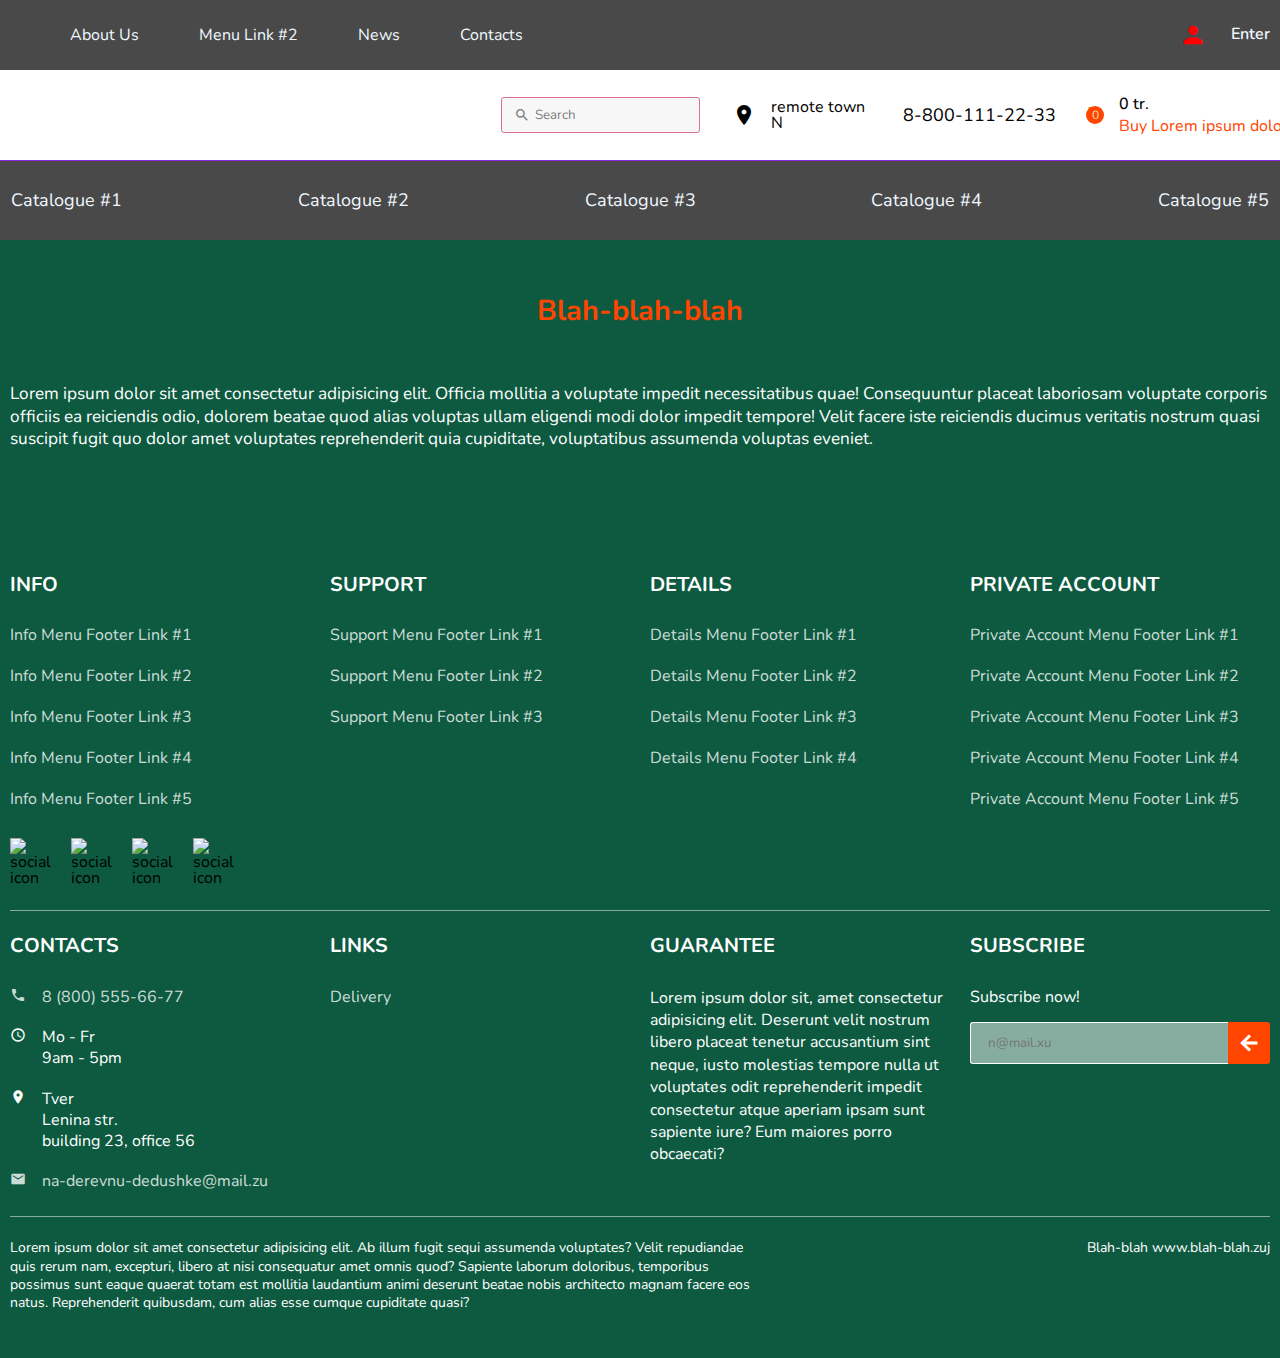
==== catalog.html @ 072e2ef4 "blank for new page is done" ====
<!DOCTYPE html>
<html lang="en">
  <head>
    <meta charset="UTF-8" />
    <meta http-equiv="X-UA-Compatible" content="IE=edge" />
    <meta name="viewport" content="width=device-width, initial-scale=1.0" />
    <link rel="shortcut icon" href="./img/favicon.ico" type="image/x-icon" />
    <link
      href="https://fonts.googleapis.com/icon?family=Material+Icons"
      rel="stylesheet"
      crossorigin="anonymous"
    />
    <link rel="stylesheet" href="https://unpkg.com/swiper@8/swiper-bundle.min.css" />
    <link rel="stylesheet" href="./css/index.css" />
    <link rel="stylesheet" href="./css/catalog.css" />
    <title>Test Site</title>
  </head>
  <body>
    <div class="wrapper">
      <header class="header">
        <div class="header__top top-header">
          <div class="top-header__container container">
            <nav class="top-header__menu menu-top-header">
              <ul data-dynamic="menu__body,1,992" class="menu-top-header__list">
                <li class="menu-top-header__item">
                  <a href="" class="menu-top-header__link menu-top-header__link_catalog"
                    >Catalogue
                    <span class="material-icons-outlined icon_menu-link"> expand_more </span>
                  </a>
                </li>
                <li class="menu-top-header__item">
                  <a href="#!" class="menu-top-header__link">About Us</a>
                </li>
                <li class="menu-top-header__item">
                  <a href="#!" class="menu-top-header__link">Menu Link #2</a>
                </li>
                <li class="menu-top-header__item">
                  <a href="#!" class="menu-top-header__link">News</a>
                </li>
                <li class="menu-top-header__item">
                  <a href="#!" class="menu-top-header__link">Contacts</a>
                </li>
              </ul>
            </nav>
            <a href="" class="top-header__user">
              <span class="material-icons-outlined icon_user"> person </span>
              Enter
            </a>
            <nav hidden class="menu">
              <div class="menu__icon icon-menu">
                <span></span>
              </div>
              <div class="menu__body"></div>
            </nav>
          </div>
        </div>
        <div class="header__body body-header">
          <div class="body-header__container container">
            <a href="" class="body-header__logo">
              <span class="material-icons-outlined icon_logo"> anchor </span>
            </a>
            <div data-dynamic="catalog-header__container,1,480" class="body-header__search">
              <form action="#" class="search-header">
                <label for="search-header__submit">
                  <button type="submit" class="search-header__button">
                    <span class="material-icons-outlined icon_search"> search </span>
                  </button>
                </label>
                <label for="search-header__input">
                  <input
                    type="text"
                    title="title"
                    autocomplete="off"
                    data-error="Error"
                    placeholder="Search"
                    name="form[]"
                    class="search-header__input"
                  />
                </label>
              </form>
            </div>
            <div class="body-header__actions actions-header">
              <a href="#!" class="actions-header__location">
                <span class="material-icons icon_location"> place </span>
                remote town N
              </a>
            </div>

            <div
              data-dynamic="top-header__container,1,992"
              class="actions-header__phones phones-header"
            >
              <div class="phones-header__items">
                <div class="phones-header__item">
                  <a href="#!" class="phones-header__phone">
                    <span class="material-icons-outlined icon_phone"> phone </span>
                    8-800-111-22-33
                  </a>
                </div>
              </div>
            </div>
            <a
              href=""
              data-dynamic="top-header__container,3,992"
              class="actions-header__cart cart-header"
            >
              <div class="cart-header__icon">
                <span class="material-icons-outlined icon_cart">shopping_cart</span>
                <span class="cart-header__num"> 0 </span>
              </div>
              <div class="cart-header__body">
                <div class="cart-header__sum">0 tr.</div>
                <div class="cart-header__link">Buy Lorem ipsum dolor</div>
              </div>
            </a>
          </div>
        </div>
        <div class="header__catalog catalog-header">
          <div class="catalog-header__container">
            <nav class="catalog-header__menu menu-catalog">
              <button type="button" class="menu-catalog__back">
                <span class="material-icons-outlined icon_back"> arrow_back </span>
                Back
              </button>
              <ul class="menu-catalog__list">
                <li class="menu-catalog__item">
                  <button type="button" data-parent="1" class="menu-catalog__link">
                    Catalogue #1
                  </button>
                </li>
                <li class="menu-catalog__item">
                  <button type="button" data-parent="2" class="menu-catalog__link">
                    Catalogue #2
                  </button>
                </li>
                <li class="menu-catalog__item">
                  <a href="#!" class="menu-catalog__link">Catalogue #3</a>
                </li>
                <li class="menu-catalog__item">
                  <a href="#!" class="menu-catalog__link">Catalogue #4</a>
                </li>
                <li class="menu-catalog__item">
                  <a href="#!" class="menu-catalog__link">Catalogue #5</a>
                </li>
              </ul>
              <div class="menu-catalog__sub-menu sub-menu-catalog">
                <button type="button" class="sub-menu-catalog__back">Back</button>
                <div class="sub-menu-catalog__container">
                  <div hidden data-submenu="1" class="sub-menu-catalog__block">
                    <div class="sub-menu-catalog__category">
                      <a href="#!" class="sub-menu-catalog__link-category">main category #1</a>
                    </div>
                    <div class="sub-menu-catalog__category">
                      <a href="#!" class="sub-menu-catalog__link-category">auxilary category #2</a>
                    </div>
                    <div class="sub-menu-catalog__category">
                      <a href="#!" class="sub-menu-catalog__link-category">auxilary category #3</a>
                    </div>
                    <div class="sub-menu-catalog__category">
                      <a href="#!" class="sub-menu-catalog__link-category">auxilary category #4</a>
                    </div>

                    <ul class="sub-menu-catalog__list">
                      <li class="sub-menu-catalog__item">
                        <a href="#!" class="sub-menu-catalog__link">category link #1</a>
                      </li>
                      <li class="sub-menu-catalog__item">
                        <a href="#!" class="sub-menu-catalog__link">category link #2</a>
                      </li>
                      <li class="sub-menu-catalog__item">
                        <a href="#!" class="sub-menu-catalog__link">category link #3</a>
                      </li>
                      <li class="sub-menu-catalog__item">
                        <a href="#!" class="sub-menu-catalog__link">category link #4</a>
                      </li>
                      <li class="sub-menu-catalog__item">
                        <a href="#!" class="sub-menu-catalog__link">category link #5</a>
                      </li>
                      <li class="sub-menu-catalog__item">
                        <a href="#!" class="sub-menu-catalog__link">category link #6</a>
                      </li>
                      <li class="sub-menu-catalog__item">
                        <a href="#!" class="sub-menu-catalog__link">category link #7</a>
                      </li>
                      <li class="sub-menu-catalog__item">
                        <a href="#!" class="sub-menu-catalog__link">category link #8</a>
                      </li>
                    </ul>
                    <ul class="sub-menu-catalog__list">
                      <li class="sub-menu-catalog__item">
                        <a href="#!" class="sub-menu-catalog__link">category link #1</a>
                      </li>
                      <li class="sub-menu-catalog__item">
                        <a href="#!" class="sub-menu-catalog__link">category link #2</a>
                      </li>
                      <li class="sub-menu-catalog__item">
                        <a href="#!" class="sub-menu-catalog__link">category link #3</a>
                      </li>
                      <li class="sub-menu-catalog__item">
                        <a href="#!" class="sub-menu-catalog__link">category link #4</a>
                      </li>
                      <li class="sub-menu-catalog__item">
                        <a href="#!" class="sub-menu-catalog__link">category link #5</a>
                      </li>
                    </ul>
                    <ul class="sub-menu-catalog__list">
                      <li class="sub-menu-catalog__item">
                        <a href="#!" class="sub-menu-catalog__link">category link #1</a>
                      </li>
                      <li class="sub-menu-catalog__item">
                        <a href="#!" class="sub-menu-catalog__link">category link #2</a>
                      </li>
                      <li class="sub-menu-catalog__item">
                        <a href="#!" class="sub-menu-catalog__link">category link #3</a>
                      </li>
                    </ul>
                    <ul class="sub-menu-catalog__list">
                      <li class="sub-menu-catalog__item">
                        <a href="#!" class="sub-menu-catalog__link">category link #1</a>
                      </li>
                      <li class="sub-menu-catalog__item">
                        <a href="#!" class="sub-menu-catalog__link">category link #2</a>
                      </li>
                      <li class="sub-menu-catalog__item">
                        <a href="#!" class="sub-menu-catalog__link">category link #3</a>
                      </li>
                      <li class="sub-menu-catalog__item">
                        <a href="#!" class="sub-menu-catalog__link">category link #4</a>
                      </li>
                      <li class="sub-menu-catalog__item">
                        <a href="#!" class="sub-menu-catalog__link">category link #5</a>
                      </li>
                      <li class="sub-menu-catalog__item">
                        <a href="#!" class="sub-menu-catalog__link">category link #6</a>
                      </li>
                      <li class="sub-menu-catalog__item">
                        <a href="#!" class="sub-menu-catalog__link">category link #7</a>
                      </li>
                    </ul>
                    <div class="sub-menu-catalog__footer">
                      <a href="#!" class="sub-menu-catalog__all">show all</a>
                    </div>
                    <div class="sub-menu-catalog__footer">
                      <a href="#!" class="sub-menu-catalog__all">show all</a>
                    </div>
                    <div class="sub-menu-catalog__footer">
                      <a href="#!" class="sub-menu-catalog__all">show all</a>
                    </div>
                    <div class="sub-menu-catalog__footer">
                      <a href="#!" class="sub-menu-catalog__all">show all</a>
                    </div>
                  </div>
                  <div hidden data-submenu="2" class="sub-menu-catalog__block">
                    <div class="sub-menu-catalog__category">
                      <a href="#!" class="sub-menu-catalog__link-category"> main category #2</a>
                    </div>
                    <div class="sub-menu-catalog__category">
                      <a href="#!" class="sub-menu-catalog__link-category"> auxilary category #2</a>
                    </div>
                    <ul class="sub-menu-catalog__list">
                      <li class="sub-menu-catalog__item">
                        <a href="#!" class="sub-menu-catalog__link">category link #1</a>
                      </li>
                      <li class="sub-menu-catalog__item">
                        <a href="#!" class="sub-menu-catalog__link">category link #2</a>
                      </li>
                      <li class="sub-menu-catalog__item">
                        <a href="#!" class="sub-menu-catalog__link">category link #3</a>
                      </li>
                      <li class="sub-menu-catalog__item">
                        <a href="#!" class="sub-menu-catalog__link">category link #4</a>
                      </li>
                      <li class="sub-menu-catalog__item">
                        <a href="#!" class="sub-menu-catalog__link">category link #5</a>
                      </li>
                    </ul>
                    <ul class="sub-menu-catalog__list">
                      <li class="sub-menu-catalog__item">
                        <a href="#!" class="sub-menu-catalog__link">category link #1</a>
                      </li>
                      <li class="sub-menu-catalog__item">
                        <a href="#!" class="sub-menu-catalog__link">category link #2</a>
                      </li>
                      <li class="sub-menu-catalog__item">
                        <a href="#!" class="sub-menu-catalog__link">category link #3</a>
                      </li>
                    </ul>
                    <div class="sub-menu-catalog__footer">
                      <a href="#!" class="sub-menu-catalog__all">show all</a>
                    </div>
                    <div class="sub-menu-catalog__footer">
                      <a href="#!" class="sub-menu-catalog__all">show all</a>
                    </div>
                  </div>
                </div>
              </div>
            </nav>
          </div>
        </div>
      </header>
      <main class="page page_catalogue"></main>
      <footer class="footer">
        <section class="footer__text text-footer">
          <div class="text-footer__container container">
            <h1 class="text-footer__title">Blah-blah-blah</h1>
            <p class="text-footer__text">
              Lorem ipsum dolor sit amet consectetur adipisicing elit. Officia mollitia a voluptate
              impedit necessitatibus quae! Consequuntur placeat laboriosam voluptate corporis
              officiis ea reiciendis odio, dolorem beatae quod alias voluptas ullam eligendi modi
              dolor impedit tempore! Velit facere iste reiciendis ducimus veritatis nostrum quasi
              suscipit fugit quo dolor amet voluptates reprehenderit quia cupiditate, voluptatibus
              assumenda voluptas eveniet.
            </p>
          </div>
        </section>
        <div class="footer__container container">
          <div class="footer__body body-footer">
            <div class="body-footer__row">
              <div class="body-footer__item item-footer">
                <div data-spoilers="768" class="item-footer__spoiler spoiler-item-footer">
                  <div class="spoiler-item-footer__item">
                    <button type="button" data-spoiler class="spoiler-item-footer__title">
                      INFO
                    </button>
                    <div class="spoiler-item-footer__body">
                      <nav class="menu-footer">
                        <ul class="menu-footer__list">
                          <li class="menu-footer__item">
                            <a href="" class="menu-footer__link">Info Menu Footer Link #1</a>
                          </li>
                          <li class="menu-footer__item">
                            <a href="" class="menu-footer__link">Info Menu Footer Link #2</a>
                          </li>
                          <li class="menu-footer__item">
                            <a href="" class="menu-footer__link">Info Menu Footer Link #3</a>
                          </li>
                          <li class="menu-footer__item">
                            <a href="" class="menu-footer__link">Info Menu Footer Link #4</a>
                          </li>
                          <li class="menu-footer__item">
                            <a href="" class="menu-footer__link">Info Menu Footer Link #5</a>
                          </li>
                        </ul>
                      </nav>
                      <ul class="social-footer">
                        <li class="social-footer__item">
                          <a href="" class="social-footer__link">
                            <img
                              src="https://pngicon.ru/file/uploads/facebook.png"
                              alt="social icon"
                            />
                          </a>
                        </li>
                        <li class="social-footer__item">
                          <a href="" class="social-footer__link">
                            <img
                              src="https://play-lh.googleusercontent.com/lB6Ro6pjPw17G8HnTvv_qerC2yMGlvjVpryNXoeKfxyglyB8Ljk1HUxmegKU85acTmQ=w256"
                              alt="social icon"
                            />
                          </a>
                        </li>
                        <li class="social-footer__item">
                          <a href="" class="social-footer__link">
                            <img
                              src="https://play-lh.googleusercontent.com/Zmol9WVk6mjWE38P6wc3Aaz9mQn-VFhviKllLP4kiplfW4xIEjgYmKUalZcFsOOnDQ=s128-rw"
                              alt="social icon"
                            />
                          </a>
                        </li>
                        <li class="social-footer__item">
                          <a href="" class="social-footer__link">
                            <img
                              src="https://whatsapped.ru/assets/images/faq/obschie/logotip-whatsapp.png"
                              alt="social icon"
                            />
                          </a>
                        </li>
                      </ul>
                    </div>
                  </div>
                </div>
              </div>
              <div class="body-footer__item item-footer">
                <div data-spoilers="768" class="item-footer__spoiler spoiler-item-footer">
                  <div class="spoiler-item-footer__item">
                    <button type="button" data-spoiler class="spoiler-item-footer__title">
                      SUPPORT
                    </button>
                    <div class="spoiler-item-footer__body">
                      <nav class="menu-footer">
                        <ul class="menu-footer__list">
                          <li class="menu-footer__item">
                            <a href="" class="menu-footer__link">Support Menu Footer Link #1</a>
                          </li>
                          <li class="menu-footer__item">
                            <a href="" class="menu-footer__link">Support Menu Footer Link #2</a>
                          </li>
                          <li class="menu-footer__item">
                            <a href="" class="menu-footer__link">Support Menu Footer Link #3</a>
                          </li>
                        </ul>
                      </nav>
                    </div>
                  </div>
                </div>
              </div>
              <div class="body-footer__item item-footer">
                <div data-spoilers="768" class="item-footer__spoiler spoiler-item-footer">
                  <div class="spoiler-item-footer__item">
                    <button type="button" data-spoiler class="spoiler-item-footer__title">
                      DETAILS
                    </button>
                    <div class="spoiler-item-footer__body">
                      <nav class="menu-footer">
                        <ul class="menu-footer__list">
                          <li class="menu-footer__item">
                            <a href="" class="menu-footer__link">Details Menu Footer Link #1</a>
                          </li>
                          <li class="menu-footer__item">
                            <a href="" class="menu-footer__link">Details Menu Footer Link #2</a>
                          </li>
                          <li class="menu-footer__item">
                            <a href="" class="menu-footer__link">Details Menu Footer Link #3</a>
                          </li>
                          <li class="menu-footer__item">
                            <a href="" class="menu-footer__link">Details Menu Footer Link #4</a>
                          </li>
                        </ul>
                      </nav>
                    </div>
                  </div>
                </div>
              </div>
              <div class="body-footer__item item-footer">
                <div data-spoilers="768" class="item-footer__spoiler spoiler-item-footer">
                  <div class="spoiler-item-footer__item">
                    <button type="button" data-spoiler class="spoiler-item-footer__title">
                      PRIVATE ACCOUNT
                    </button>
                    <div class="spoiler-item-footer__body">
                      <nav class="menu-footer">
                        <ul class="menu-footer__list">
                          <li class="menu-footer__item">
                            <a href="" class="menu-footer__link"
                              >Private Account Menu Footer Link #1</a
                            >
                          </li>
                          <li class="menu-footer__item">
                            <a href="" class="menu-footer__link"
                              >Private Account Menu Footer Link #2</a
                            >
                          </li>
                          <li class="menu-footer__item">
                            <a href="" class="menu-footer__link"
                              >Private Account Menu Footer Link #3</a
                            >
                          </li>
                          <li class="menu-footer__item">
                            <a href="" class="menu-footer__link"
                              >Private Account Menu Footer Link #4</a
                            >
                          </li>
                          <li class="menu-footer__item">
                            <a href="" class="menu-footer__link"
                              >Private Account Menu Footer Link #5</a
                            >
                          </li>
                        </ul>
                      </nav>
                    </div>
                  </div>
                </div>
              </div>
            </div>
            <div class="body-footer__row">
              <div class="body-footer__item item-footer">
                <div data-spoilers="768" class="item-footer__spoiler spoiler-item-footer">
                  <div class="spoiler-item-footer__item">
                    <button type="button" data-spoiler class="spoiler-item-footer__title">
                      CONTACTS
                    </button>
                    <div class="spoiler-item-footer__body">
                      <nav class="menu-footer">
                        <ul class="menu-footer__list">
                          <li class="menu-footer__item">
                            <a href="" class="menu-footer__link">
                              <span class="material-icons-outlined icon_phone-footer"> phone </span>
                              8 (800) 555-66-77
                            </a>
                          </li>
                          <li class="menu-footer__item">
                            <span class="material-icons-outlined icon_time-footer"> schedule </span>
                            <div>
                              <p>Mo - Fr</p>
                              <p>9am - 5pm</p>
                            </div>
                          </li>
                          <li class="menu-footer__item">
                            <span class="material-icons icon_location-footer"> place </span>
                            <div>
                              <p>Tver</p>
                              <p>Lenina str.</p>
                              <p>building 23, office 56</p>
                            </div>
                          </li>
                          <li class="menu-footer__item">
                            <a href="" class="menu-footer__link">
                              <span class="material-icons-outlined icon_mail-footer"> email </span>
                              na-derevnu-dedushke@mail.zu
                            </a>
                          </li>
                        </ul>
                      </nav>
                    </div>
                  </div>
                </div>
              </div>
              <div class="body-footer__item item-footer">
                <div data-spoilers="768" class="item-footer__spoiler spoiler-item-footer">
                  <div class="spoiler-item-footer__item">
                    <button type="button" data-spoiler class="spoiler-item-footer__title">
                      LINKS
                    </button>
                    <div class="spoiler-item-footer__body">
                      <nav class="menu-footer">
                        <ul class="menu-footer__list">
                          <li class="menu-footer__item">
                            <a href="" class="menu-footer__link"> Delivery </a>
                          </li>
                        </ul>
                      </nav>
                    </div>
                  </div>
                </div>
              </div>
              <div class="body-footer__item item-footer">
                <div data-spoilers="768" class="item-footer__spoiler spoiler-item-footer">
                  <div class="spoiler-item-footer__item">
                    <button type="button" data-spoiler class="spoiler-item-footer__title">
                      GUARANTEE
                    </button>
                    <div class="spoiler-item-footer__body">
                      <div class="spoiler-item-footer__text">
                        Lorem ipsum dolor sit, amet consectetur adipisicing elit. Deserunt velit
                        nostrum libero placeat tenetur accusantium sint neque, iusto molestias
                        tempore nulla ut voluptates odit reprehenderit impedit consectetur atque
                        aperiam ipsam sunt sapiente iure? Eum maiores porro obcaecati?
                      </div>
                    </div>
                  </div>
                </div>
              </div>
              <div class="body-footer__item item-footer">
                <div data-spoilers="768" class="item-footer__spoiler spoiler-item-footer">
                  <div class="spoiler-item-footer__item">
                    <button type="button" data-spoiler class="spoiler-item-footer__title">
                      SUBSCRIBE
                    </button>
                    <form action="#" class="spoiler-item-footer__body footer-subscribe">
                      <label for="subscribe-input" class="footer-subscribe__label">
                        Subscribe now!
                      </label>
                      <div class="footer-subscribe__line">
                        <input
                          id="subscribe-input"
                          type="text"
                          placeholder="n@mail.xu"
                          title=""
                          data-reqired="email"
                          autocomplete="off"
                          name="form[]"
                          class="footer-subscribe__input"
                        />
                        <button type="submit" class="footer-subscribe__button">
                          <span class="material-icons-outlined icon_subscribe"> arrow_back </span>
                        </button>
                      </div>
                    </form>
                  </div>
                </div>
              </div>
            </div>
            <div class="body-footer__bottom">
              <div class="body-footer__rules">
                Lorem ipsum dolor sit amet consectetur adipisicing elit. Ab illum fugit sequi
                assumenda voluptates? Velit repudiandae quis rerum nam, excepturi, libero at nisi
                consequatur amet omnis quod? Sapiente laborum doloribus, temporibus possimus sunt
                eaque quaerat totam est mollitia laudantium animi deserunt beatae nobis architecto
                magnam facere eos natus. Reprehenderit quibusdam, cum alias esse cumque cupiditate
                quasi?
              </div>
              <div class="body-footer__copy">
                Blah-blah
                <span> www.blah-blah.zuj </span>
              </div>
            </div>
          </div>
        </div>
      </footer>
    </div>
    <script src="https://unpkg.com/swiper@8/swiper-bundle.min.js"></script>
    <script src="https://unpkg.com/@popperjs/core@2"></script>
    <script src="https://unpkg.com/tippy.js@6"></script>
    <script src="./js/script.js"></script>
    <script src="./js/dynamicAdapt.js"></script>
    <script src="./js/spoilers.js"></script>
  </body>
</html>
---- css/index.css ----
@import url(https://fonts.googleapis.com/css?family=Nunito:200,300,regular,500,600,700,800,900,200italic,300italic,italic,500italic,600italic,700italic,800italic,900italic&display=swap);

:root {
  --font-family: Nunito;
  --font-size: 16px;
  --main-colour: #000;
  --min-width: 320px;
  --max-width: 1920px;
  --max-width-container: 1590px;
  --laptop: 95em;
  --tablet: 62em;
  --mobile: 48em;
  --mobile-small: 30em;
  --conteiner-width: 1610px;
}

/*font-size: calc(24px + (70 - 24) * (100vw - 320px) / (1520 - 320));*/
/*min-font-size + (max-font-size - min-font-size) * (full-viewport - min-media-query) / (media-query start changes from - min-media-query)*/

*,
*::before,
*::after {
  box-sizing: border-box;
  position: relative;
  padding: 0;
  border: 0;
  margin: 0;
  list-style-type: none;
  text-decoration: none;
  /* outline: 1px solid red; */
}
html {
  font-family: 'Nunito', Geneva, Verdana, sans-serif;
  /* scroll-behavior: smooth; */
  /* don't set font-size */
}
body {
  height: 100%;
  line-height: 1;
}
body.lock {
  overflow: hidden;
  /* touch-action: none; */
}
a {
  text-decoration: none;
  color: inherit;
  cursor: pointer;
}
a:focus,
a:active {
  outline: none;
}
h1,
h2,
h3,
h4,
h5,
h6 {
  font-weight: inherit;
  font-size: inherit;
}
ul {
  list-style: none;
  margin: 0;
  padding: 0;
}

img {
  max-width: 100%;
  max-height: 100%;
  vertical-align: top;
}
input,
button,
textarea {
  font-family: inherit;
}
button {
  cursor: pointer;
  border-radius: 5px;
}

.wrapper {
  width: 100%;
  min-height: 100vh;
  overflow: hidden;
  max-width: var(--max-width);
  min-width: var(--min-width);
  margin: 0 auto;
  background-color: white;
}
.wrapper > main {
  flex: 1 1 auto;
}
.wrapper > * {
  min-width: 0;
}
.container {
  max-width: 100em;
  width: 100%;
  height: auto;
  margin: 0 auto;
  padding: 0 0.625em;
}
.button {
  display: inline-block;
  padding: 0;
  color: black;
  background-color: pink;
  border: 3px solid rgb(255, 73, 73);
  border-radius: 5px;
  text-align: center;
  font-size: 1.25rem;
  font-weight: 700;
  padding: 0.5em 3.5em;
  line-height: 1.4;
  transition: all 0.3s ease 0s;
}
@media (max-width: 75em) {
  .button {
    padding-right: calc(8px + (56 - 8) * (100vw - 320px) / (1520 - 320));
    padding-left: calc(8px + (56 - 8) * (100vw - 320px) / (1520 - 320));
    font-size: calc(14px + (20 - 14) * (100vw - 320px) / (1520 - 320));
  }
}
@media (any-hover: hover) {
  .button:hover {
    color: aliceblue;
    background-color: purple;
  }
}
.material-icons-outlined {
  font-family: 'Material Icons';
  font-weight: normal;
  font-style: normal;
  font-size: 24px; /* Preferred icon size */
  display: inline-block;
  line-height: 1;
  text-transform: none;
  letter-spacing: normal;
  word-wrap: normal;
  white-space: nowrap;
  direction: ltr;

  /* Support for all WebKit browsers. */
  -webkit-font-smoothing: antialiased;
  /* Support for Safari and Chrome. */
  text-rendering: optimizeLegibility;

  /* Support for Firefox. */
  -moz-osx-font-smoothing: grayscale;

  /* Support for IE. */
  font-feature-settings: 'liga';
}
/* ================================= */

.menu {
  display: none;
}
@media (max-width: 62em) {
  .menu {
    display: flex;
    justify-content: flex-end;
    flex: 1 1 auto;
  }
}
.menu__body {
  transition: ease 0.3s all 0s;
}
@media (max-width: 62em) {
  .menu__body {
    position: fixed;
    width: 100%;
    height: 100%;
    top: 0;
    left: -100%;
    overflow: auto;
    background-color: rgb(73, 73, 73);
    padding: 4.5em 0.65em;
    z-index: 4;
  }
  .menu__body::before {
    content: '';
    position: fixed;
    width: 100%;
    height: 70px;
    left: -100%;
    top: 0;
    background-color: rgb(73, 73, 73);
    z-index: 5;
  }
  .menu__body.active {
    left: 0;
  }
  .menu__body.active::before {
    left: 0;
  }
}

/* ================================= */

.icon-menu {
  display: none;
}
@media (max-width: 62em) {
  .icon-menu {
    display: block;
    position: relative;
    width: 30px;
    height: 20px;
    z-index: 10;
    cursor: pointer;
  }
  .icon-menu span {
    position: absolute;
    left: 0;
    top: 8px;
    width: 100%;
    height: 3px;
    background-color: whitesmoke;
    transition: all 0.4s ease;
  }
  .icon-menu::before,
  .icon-menu::after {
    content: '';
    position: absolute;
    left: 0;
    width: 100%;
    height: 3px;
    background-color: whitesmoke;
    transition: all 0.4s ease;
  }
  .icon-menu::before {
    top: 0;
  }
  .icon-menu::after {
    bottom: 0;
  }
  .icon-menu.active::before {
    transform: rotate(45deg);
    top: 8px;
  }
  .icon-menu.active::after {
    transform: rotate(-45deg);
    bottom: 9px;
  }
  .icon-menu.active span {
    transform: scale(0);
  }
  .menu__list {
    position: fixed;
    left: -135%;
    top: 0;
    width: 100%;
    height: 100%;
    overflow: auto;
    background-color: rgb(73, 73, 73);
    transition: all 0.6s ease;
    padding: 10px 30px;
    z-index: 10;
  }
  .menu__list.active {
    left: 0;
  }
  .menu__item {
    margin: 30px 0;
  }
  .menu__link {
    font-size: 1.3125rem;
    text-transform: uppercase;
  }
}
/* ========================================== */
/* header */

.header__top {
  background-color: rgb(73, 73, 73);
  color: aliceblue;
}
.top-header {
  padding: 0.625em 0;
}
.top-header__container {
  display: flex;
  align-items: center;
  gap: 1.25em;
  min-height: 3.125em;
}
@media (max-width: 48em) {
  .top-header__container {
    gap: 2em;
  }
}
.top-header__menu {
  flex: 1 1 auto;
}
.menu-top-header {
  display: block;
}
@media (max-width: 62em) {
  .menu-top-header {
    display: none;
  }
}
.menu-top-header__list {
  display: flex;
  column-gap: 3.75em;
  row-gap: 5px;
}
@media (max-width: 62em) {
  .menu-top-header__list {
    flex-direction: column;
    column-gap: calc(20px + (60 - 20) * (100vw - 320px) / (1520 - 320));
    row-gap: 2em;
  }
}
.menu-top-header__link {
  font-size: 1rem;
  line-height: 1.25;
}
@media (max-width: 62em) {
  .menu-top-header__link {
    font-size: 1.5rem;
  }
}
.menu-top-header__link_catalog {
  display: flex;
  justify-content: space-between;
  align-items: center;
}
@media (min-width: 62em) {
  .menu-top-header__link_catalog {
    display: none;
  }
}
@media (any-hover: hover) {
  .menu-top-header__link:hover {
    text-decoration: underline;
  }
}
.top-header__user {
  display: inline-flex;
  align-items: center;
  font-weight: 600;
  line-height: 1.2;
  position: relative;
  z-index: 5;
}
@media (max-width: 62em) {
  .top-header__user {
    font-size: 0;
  }
}
@media (any-hover: hover) {
  .top-header__user:hover {
    text-decoration: underline;
  }
}

/* ============================ */

.body-header {
  padding: 0.625em 0;
  border-bottom: 1px solid blueviolet;
}
.body-header__container {
  display: flex;
  align-items: center;
  min-height: 4.375em;
  gap: 1em;
}
@media (max-width: 62em) {
  .body-header__container {
    justify-content: space-between;
  }
}
@media (max-width: 30em) {
  .body-header__container {
    min-height: 3em;
  }
}
.body-header__search {
  padding-right: 1em;
  padding-left: 9.375em;
  flex: 1 1 auto;
}
@media (max-width: 95em) {
  .body-header__search {
    padding-left: calc(20px + (150 - 20) * (100vw - 992px) / (1520 - 992));
  }
}
@media (max-width: 62em) {
  .body-header__search {
    padding-right: 1.25em;
  }
}
@media (max-width: 30em) {
  .body-header__search {
    padding-left: 1.25em;
  }
}
.search-header {
  background-color: rgba(7, 7, 7, 0.03);
  border-radius: 3px;
  position: relative;
  border: 1px solid palevioletred;
}
@media (min-width: 62em) {
  .search-header {
    max-width: 21.875em;
  }
}
@media (max-width: 30em) {
  .search-header {
    background-color: #fff;
  }
}
.search-header__button {
  background-color: transparent;
  position: absolute;
  top: 0;
  left: 8px;
  height: 1.5em;
  width: 1.5em;
  display: flex;
  align-items: center;
  justify-content: center;
  font-size: 1rem;
}
.search-header__input {
  background-color: transparent;
  border-radius: 3px;
  height: 2.5625em;
  color: var(--main-colour);
  padding: 0 0.625em 0 2.5em;
  width: 100%;
}
.search-header__input::placeholder {
  color: grey;
}

/* ============================ */

.actions-header {
  display: flex;
  align-items: center;
  column-gap: 1.5em;
}
@media (max-width: 75em) {
  .actions-header {
    column-gap: calc(16px + (24 - 16) * (100vw - 320px) / (1520 - 320));
  }
}
@media (max-width: 62em) {
  .actions-header {
    display: none;
  }
}
.actions-header__location {
  display: inline-flex;
  align-items: center;
  margin-right: 1.5em;
}
@media (max-width: 95em) {
  .actions-header__location {
    margin-right: calc(4px + (24 - 4) * (100vw - 320px) / (1520 - 320));
  }
}
@media (max-width: 62em) {
  .actions-header__location {
    display: none;
  }
}
@media (any-hover: hover) {
  .actions-header__location:hover {
    text-decoration: underline;
  }
}
.phones-header {
  position: relative;
  z-index: 5;
}
.phones-header__item {
  display: flex;
}
.phones-header__phone {
  font-size: 1.125em;
  white-space: nowrap;
}
@media (max-width: 62em) {
  .phones-header__phone {
    font-size: 1.25em;
    font-weight: 700;
  }
}
@media (max-width: 48em) {
  .phones-header__phone {
    font-size: 0;
  }
}
@media (any-hover: hover) {
  .phones-header__phone:hover {
    text-decoration: underline;
  }
}
.cart-header {
  display: flex;
  align-items: center;
  column-gap: 0.9375em;
  position: relative;
  z-index: 5;
}
.cart-header__icon {
  flex: 0 0 2em;
}
.cart-header__num {
  background-color: orangered;
  color: wheat;
  font-size: 0.75rem;
  width: 1.5em;
  height: 1.5em;
  border-radius: 50%;
  position: absolute;
  top: 0;
  right: 0;
  display: flex;
  align-items: center;
  justify-content: center;
}
.cart-header__body {
  font-size: 1rem;
  line-height: 1.125;
  flex: 0 0 auto;
}
@media (max-width: 75em) {
  .cart-header__body {
    display: none;
  }
}
.cart-header__sum {
  font-weight: 500;
}
.cart-header__sum:not(:last-child) {
  margin-bottom: 0.25em;
}
.cart-header__link {
  color: orangered;
}
@media (any-hover: hover) {
  .cart-header__link:hover {
    text-decoration: underline;
  }
}

/* ============================ */

.catalog-header {
  background-color: rgb(73, 73, 73);
  color: aliceblue;
  position: relative;
}
@media (max-width: 30em) {
  .catalog-header {
    padding: 1.25em 0;
  }
}
.menu-catalog {
  transition: ease 0.3s all 0s;
}
@media (max-width: 62em) {
  .menu-catalog {
    position: fixed;
    top: 0;
    left: -100%;
    width: 100%;
    height: 100%;
    overflow: auto;
    background-color: rgb(73, 73, 73);
    padding: 4.5em 0.625em;
  }
  .menu-catalog.catalog-open {
    left: 0;
    z-index: 6;
  }
}
.menu-catalog__back {
  display: none;
}
@media (max-width: 62em) {
  .menu-catalog__back {
    display: inline-flex;
    align-items: center;
    background-color: rgb(73, 73, 73);
    color: aliceblue;
    border: 1px solid aliceblue;
    padding: 0.375em 1em;
    font-size: 1.5rem;
  }
  .menu-catalog__back:not(:last-child) {
    margin-bottom: 2.125em;
  }
}
.menu-catalog__list {
  display: flex;
  justify-content: space-between;
  column-gap: 0.625em;
}
@media (max-width: 62em) {
  .menu-catalog__list {
    flex-direction: column;
    row-gap: 1.5625em;
  }
}
.menu-catalog__link {
  display: flex;
  position: relative;
  background-color: transparent;
  color: aliceblue;
  transition: colour 0.3s ease 0s;
  font-size: 1.125rem;
}
@media (min-width: 62em) {
  .menu-catalog__link {
    padding: 0 0.625em;
    min-height: 4.375em;
    justify-content: center;
    align-items: center;
    text-align: center;
  }
}
@media (max-width: 62em) {
  .menu-catalog__link {
    font-size: 1.5rem;
  }
}
.menu-catalog__link.sub-menu-active {
  color: orangered;
}
@media (any-hover: hover) {
  .menu-catalog__link:hover {
    color: orangered;
  }
}
.menu-catalog__link::after {
  content: '';
  position: absolute;
  bottom: 0;
  left: 0.625em;
  opacity: 0;
  visibility: hidden;
  width: calc(100% - 1.25em);
  height: 1px;
  background-color: orangered;
}
.menu-catalog__link.sub-menu-active::after {
  opacity: 1;
  visibility: visible;
}
@media (any-hover: hover) {
  .menu-catalog__link:hover::after {
    opacity: 1;
    visibility: visible;
  }
}
.menu-catalog__sub-menu {
  width: 100%;
  left: 0;
  top: 0%;
  background-color: rgb(73, 73, 73);
}
/* @media (max-width: 62em) {
  .menu-catalog__sub-menu {
    position: fixed;
    top: 0;
    left: -100%;
    width: 100%;
    height: 100%;
    overflow: auto;
    background-color: rgb(73, 73, 73);
    padding: 4.5em 0.625em;
    transition: ease 0.3s all 0s;
  }
  
} */
@media (max-width: 62em) {
  .sub-menu-catalog {
    position: fixed;
    top: 0;
    left: -100%;
    width: 100%;
    height: 100%;
    overflow: auto;
    background-color: rgb(73, 73, 73);
    padding: 3em 0.625em;
  }
  .sub-menu-catalog.sub-menu-open {
    display: block;
    left: 0;
    z-index: 6;
  }
}
.sub-menu-catalog__back {
  display: none;
}
@media (max-width: 62em) {
  .sub-menu-catalog__back {
    display: block;
    padding: 0.5em 1em;
  }
}
.sub-menu-catalog__block {
  display: none;
}
.sub-menu-catalog__block.sub-menu-open {
  display: -ms-grid;
  display: grid;
}
@media (max-width: 62em) {
  /*.sub-menu-catalog__block {
    position: fixed;
    top: 0;
    left: -100%;
    width: 100%;
    height: 100%;
    overflow: auto;
    background-color: rgb(73, 73, 73);
    padding: 3em 0.625em;
  }*/
  .sub-menu-catalog__block.sub-menu-open {
    display: block;
    left: 0;
    z-index: 6;
  }
}
.sub-menu-catalog__block.sub-menu-catalog__block_2 {
  grid-template-columns: repeat(2, minmax(auto, 20em));
}
.sub-menu-catalog__block.sub-menu-catalog__block_3 {
  grid-template-columns: repeat(3, minmax(auto, 20em));
}
.sub-menu-catalog__block.sub-menu-catalog__block_4 {
  grid-template-columns: repeat(4, minmax(auto, 20em));
}
.sub-menu-catalog__block.sub-menu-catalog__block_5 {
  grid-template-columns: repeat(5, minmax(auto, 20em));
}
.sub-menu-catalog__category {
  font-size: 1rem;
  line-height: 1.25;
  font-weight: 700;
  text-transform: capitalize;
  padding: 1.875em 1em;
}
@media (any-hover: hover) {
  .sub-menu-catalog__category:hover {
    text-decoration: underline;
  }
}
.sub-menu-catalog__list {
  display: flex;
  flex-direction: column;
  gap: 1.25em;
  padding: 1.875em 1em;
  border-top: 1px solid rgb(110, 110, 110);
  border-bottom: 1px solid rgb(110, 110, 110);
}
@media (max-width: 62em) {
  .sub-menu-catalog__list {
    display: none;
  }
}
.sub-menu-catalog__link {
  font-size: 1rem;
  line-height: 1.25;
  text-transform: capitalize;
}
@media (any-hover: hover) {
  .sub-menu-catalog__link:hover {
    text-decoration: underline;
  }
}
.sub-menu-catalog__footer {
  padding: 1.875em 0.9375em;
}
@media (max-width: 62em) {
  .sub-menu-catalog__footer {
    display: none;
  }
}
.sub-menu-catalog__all {
  font-size: 1rem;
  text-transform: uppercase;
  color: orangered;
}
@media (any-hover: hover) {
  .sub-menu-catalog__all:hover {
    text-decoration: underline;
  }
}

/* ============================ */
.icon_user {
  color: red;
  font-size: 1.75rem;
  margin-right: 0.875em;
}
@media (max-width: 62em) {
  .icon_user {
    margin-right: 0;
    font-size: 2.1875rem;
  }
}
.icon_logo {
  font-size: 4rem;
  color: greenyellow;
  animation-duration: 4s;
  animation-name: pulselogo;
  animation-iteration-count: infinite;
}
@media (max-width: 62em) {
  .icon_logo {
    font-size: calc(48px + (64 - 48) * (100vw - 320px) / (1520 - 320));
  }
}
.icon_search {
  color: grey;
  font-size: 1rem;
}
.icon_location {
  margin-right: 0.625em;
}
.icon_cart {
  font-size: 2.1875rem;
  position: relative;
  color: rgb(110, 110, 110);
  position: relative;
  margin-left: 1em;
}
.icon_menu-link {
  flex: 0 0 14px;
  height: 14px;
  display: flex;
  justify-content: center;
  align-items: center;
  font-size: 1.25rem;
  transform: rotate(-90deg);
}
.icon_phone {
  display: none;
}
@media (max-width: 48em) {
  .icon_phone {
    display: block;
    font-size: 2.1875rem;
    color: red;
  }
}
.icon_back {
  margin-right: 1em;
}
.icon_premium {
  font-size: 3.5rem;
  color: antiquewhite;
}
.icon_forward,
.icon_balance,
.icon_favourite {
  font-size: 1.5rem;
  color: grey;
  transition: color 0.3s ease 0s;
}
@media (any-hover: hover) {
  .icon_forward:hover,
  .icon_balance:hover,
  .icon_favourite:hover {
    color: orangered;
  }
}
.icon_cart {
  font-size: 1rem;
  color: orangered;
}
.icon_new {
  font-size: 1.5rem;
  color: rgb(38, 0, 255);
  padding-left: 0.5em;
}
.icon_phone-footer {
  font-size: 1rem;
  margin-right: 1em;
}
.icon_location-footer {
  font-size: 1rem;
  margin-right: 1em;
}
.icon_mail-footer {
  font-size: 1rem;
  margin-right: 1em;
}
.icon_time-footer {
  font-size: 1rem;
  margin-right: 1em;
}
.icon_subscribe {
  font-size: 1.5rem;
  font-weight: 900;
}

/* ===================================================== */

[class*='-ibg'] {
  position: relative;
}
[class*='-ibg'] img {
  position: absolute;
  width: 100%;
  height: 100%;
  top: 0;
  left: 0;
  object-fit: cover;
}
[class*='-ibg_contain'] img {
  object-fit: contain;
}

/* ======================================================== */

/* ================================== */
@keyframes pulselogo {
  from {
    transform: scale(50%);
  }
  50% {
    transform: scale(100%);
  }
  to {
    transform: scale(50%);
  }
}

/* ================================== */
/* main */

.main-block {
  background-color: rgba(0, 0, 0, 0.75);
  background-size: cover;
  background-repeat: no-repeat;
  background-position: 0 0;
  padding: 40px 0 60px 0;
}
/*font-size: calc(24px + (70 - 24) * (100vw - 320px) / (1520 - 320));*/
@media (max-width: 95em) {
  .main-block {
    padding-top: calc(20px + (40 - 20) * (100vw - 320px) / (1520 - 320));
    padding-bottom: calc(20px + (60 - 20) * (100vw - 320px) / (1520 - 320));
  }
}
.main-block__container {
  max-width: 100em;
}
.main-block__body {
  display: -ms-grid;
  display: grid;
  align-items: start;
  row-gap: 2.5em;
}
@media (min-width: 62em) {
  .main-block__body {
    grid-template-columns: 1fr 30%;
  }
}
.main-block__body:not(:last-child) {
  margin-bottom: 4em;
}
@media (max-width: 95em) {
  .main-block__body:not(:last-child) {
    margin-bottom: calc(30px + (64 - 30) * (100vw - 320px) / (1520 - 320));
  }
}
.main-block__slider {
  overflow: hidden;
  margin: 0 -2em;
  padding: 0 2em;
}
.main-block__swiper:not(:last-child) {
  margin-bottom: 2em;
}
.slide-main-block__content {
  color: aliceblue;
}
.slide-main-block__content:not(:last-child) {
  margin-bottom: 3em;
}
@media (max-width: 95em) {
  .slide-main-block__content:not(:last-child) {
    margin-bottom: calc(30px + (48 - 30) * (100vw - 320px) / (1520 - 320));
  }
}
@media (max-width: 62em) {
  .slide-main-block__content {
    padding-right: 2em;
  }
}
.slide-main-block__title {
  font-size: 2.25rem;
  line-height: 1.4;
  letter-spacing: 0.2em;
  font-weight: 700;
}
.slide-main-block__title:not(:last-child) {
  margin-bottom: 0.75em;
}
.slide-main-block__sub-title {
  font-weight: 500;
  font-size: 2.125rem;
  line-height: 1.4;
}
.slide-main-block__sub-title:not(:last-child) {
  margin-bottom: 1.5em;
}
.slide-main-block__text {
  font-size: 1.25rem;
  line-height: 1.4;
}
@media (max-width: 62em) {
  .slide-main-block__title {
    font-size: calc(24px + (36 - 24) * (100vw - 320px) / (1520 - 320));
  }
  .slide-main-block__sub-title {
    font-size: calc(21px + (34 - 21) * (100vw - 320px) / (1520 - 320));
  }
  .slide-main-block__text {
    font-size: calc(18px + (20 - 18) * (100vw - 320px) / (1520 - 320));
  }
}
@media (max-width: 30em) {
  .slide-main-block__button {
    width: 100%;
  }
}
.media-main-block {
  display: flex;
  align-items: center;
  justify-content: center;
  padding: 0.75em;
}
.media-main-block__body {
  position: relative;
}
.media-main-block__image {
}
.media-main-block__image img {
  z-index: 2;
  max-width: 100%;
}
.media-main-block__image::before {
  content: '';
  /* 250px is the width of the circle */
  /* divided by */
  /* 474px is the size of the block */
  /* shaman's dancing */
  padding-bottom: 99%;
  width: 100%;
  border: 2px solid yellow;
  border-radius: 50%;
  position: absolute;
  bottom: 0;
  right: 0;
  transform: translate(30%, 0px);
}
.media-main-block__tips {
  position: absolute;
  width: 100%;
  height: 100%;
  top: 0;
  left: 0;
  z-index: 5;
}
.media-main-block__tip {
  width: 1.25em;
  height: 1.25em;
  position: absolute;
  cursor: pointer;
  transition: transform 0.3s ease 0s;
}
@media (any-hover: hover) {
  .media-main-block__tip:hover {
    transform: rotate(45deg);
  }
}
.media-main-block__tip::before,
.media-main-block__tip::after {
  content: '';
  border-radius: 50%;
  background-color: yellow;
  position: absolute;
  width: 100%;
  height: 100%;
  top: 0;
  left: 0;
}
.media-main-block__tip::after {
  transform: scale(1.5);
  opacity: 0.5;
}
.media-main-block__tip span {
  z-index: 2;
  color: green;
  font-weight: 700;
  font-size: 1.5rem;
  position: absolute;
  width: 100%;
  height: 100%;
  top: 0;
  left: 0;
  display: flex;
  align-items: center;
  justify-content: center;
}
.media-main-block__tip_1 {
  /* top: position from the top of the image in pixels / height og the image = per cent */
  top: 40%;
  left: 8%;
}
.media-main-block__tip_2 {
  top: 25%;
  right: 11%;
}
.media-main-block__tip_3 {
  bottom: 0%;
  right: 0%;
}

/* ======================================================= */

.advantages-main {
  display: -ms-grid;
  display: grid;
  grid-template-columns: repeat(4, auto);
  gap: 1.25em;
  justify-content: space-between;
}
@media (max-width: 62em) {
  .advantages-main {
    grid-template-columns: repeat(2, 1fr);
    justify-items: center;
    row-gap: 1.75em;
  }
}
@media (max-width: 30em) {
  .advantages-main {
    grid-template-columns: repeat(1, 1fr);
  }
}
.advantages-main__item {
  display: -ms-inline-grid;
  display: inline-grid;
  grid-template-rows: 5rem auto;
  gap: 1em;
  text-align: center;
  max-width: 18.75em;
}
.advantages-main__icon {
  align-self: center;
}
.advantages-main__text {
  color: #fff;
  font-weight: 600;
  line-height: 2;
  font-size: 1.25rem;
}

/* ================================== */

.controll-main-block {
  display: -ms-inline-grid;
  display: inline-grid;
  grid-auto-flow: column;
  align-items: center;
  gap: 1.25em;
}
.controll-main-block__dotts {
  display: -ms-inline-grid;
  display: inline-grid;
  grid-auto-flow: column;
  gap: 1em;
  transform: translate(0, 25%);
}
.controll-main-block__dotts .swiper-pagination-bullet {
  cursor: pointer;
  height: 2.5em;
  width: 1.25em;
  background-color: transparent;
  position: relative;
  transition: all 0.3s ease 0s;
}
.controll-main-block__dotts .swiper-pagination-bullet::before {
  content: '';
  background-color: orangered;
  position: absolute;
  width: 0.625em;
  height: 0.625em;
  top: 50%;
  left: 0;
  border-radius: 50%;
  transform: translate(0, -50%);
  transition: left 0.3s ease 0s;
  opacity: 0;
}
.controll-main-block__dotts .swiper-pagination-bullet::after {
  content: '';
  position: absolute;
  top: 50%;
  transform: translate(0, -50%);
  width: 100%;
  background-color: #fff;
  height: 2px;
}
.controll-main-block__dotts .swiper-pagination-bullet-active {
  width: 4em;
}
.controll-main-block__dotts .swiper-pagination-bullet-active::before {
  opacity: 1;
  left: 4em;
  transition: left 4s linear 0s;
}
.controll-main-block__dotts .swiper-pagination-bullet-active::after {
  background-color: orangered;
}

/* ========================================== */

.fraction-controll {
  display: flex;
  align-items: flex-end;
  color: #fff;
  letter-spacing: 0.075em;
}
.fraction-controll__current {
  color: orangered;
  font-weight: 600;
  font-size: 1.5rem;
}
.fraction-controll__all {
  font-size: 1rem;
}

/* ====================================================================== */

.catalog-cards {
  padding-top: 5em;
  padding-bottom: 3.5em;
}
@media (max-width: 95em) {
  .catalog-cards {
    padding-top: calc(40px + (80 - 40) * (100vw - 320px) / (1520 - 320));
    padding-bottom: calc(40px + (56 - 40) * (100vw - 320px) / (1520 - 320));
  }
}
.catalog-cards__container {
  display: -ms-grid;
  display: grid;
  gap: 1.875em;
}
@media (min-width: 30em) {
  .catalog-cards__container {
    grid-template-columns: repeat(auto-fit, minmax(25em, 1fr));
  }
}
.item-catalog-cards {
  box-shadow: 0px 0.25em 1.25em rgba(0, 0, 0, 0.2);
  position: relative;
  min-height: 18.125em;
  overflow: hidden;
  transition: box-shadow 0.3s ease 0s;
}
@media (any-hover: hover) {
  .item-catalog-cards:hover {
    box-shadow: 0 0.25em 1.25em rgba(0, 0, 0, 0.5);
  }
}
.item-catalog-cards__body {
  position: relative;
  z-index: 2;
  padding: 1.75em;
}
@media (max-width: 95em) {
  .item-catalog-cards__body {
    padding: calc(16px + (28 - 16) * (100vw - 320px) / (1520 - 320));
  }
}
.item-catalog-cards__title:not(:last-child) {
  margin-bottom: 1.5em;
}
.item-catalog-cards__link-title {
  font-weight: 600;
  font-size: 1.5rem;
  display: inline-block;
}
.item-catalog-cards__link-title::after {
  content: '';
  display: block;
  width: 3em;
  height: 0.125em;
  margin-top: 0.75em;
  background-color: orangered;
  transition: width 0.3s ease 0s;
}
@media (any-hover: hover) {
  .item-catalog-cards__link-title:hover::after {
    width: 100%;
  }
}
.item-catalog-cards__item {
  position: relative;
  padding-left: 1.5em;
}
.item-catalog-cards__item:not(:last-child) {
  margin-bottom: 0.625em;
}
.item-catalog-cards__item::before {
  content: '';
  width: 0.375em;
  height: 0.375em;
  background-color: orangered;
  border-radius: 50%;
  position: absolute;
  left: 0;
  top: 0.65em;
}
.item-catalog-cards__link {
  font-size: 1.125rem;
  line-height: 1.3;
}
@media (any-hover: hover) {
  .item-catalog-cards__link:hover {
    text-decoration: underline;
  }
}
.item-catalog-cards__image {
  width: 100%;
  text-align: right;
  display: flex;
  justify-content: flex-end;
  align-items: flex-end;
  transform: translate(0px, 10%);
}
@media (min-width: 30em) {
  .item-catalog-cards__image {
    position: absolute;
    top: 0;
    right: 0;
    height: 100%;
  }
}
.item-catalog-cards__image img {
  max-width: 100%;
}

/* ============================================================= */

.products-slider__header:not(:last-child) {
  margin-bottom: 3.125em;
}
@media (max-width: 95em) {
  .products-slider__header:not(:last-child) {
    margin-bottom: calc(30px + (50 - 30) * (100vw - 320px) / (1520 - 320));
  }
}
@media (min-width: 48em) {
  .products-slider__header {
    display: flex;
    align-items: center;
    justify-content: space-between;
    gap: 1.25em;
  }
}
.products-slider__title {
  font-size: 1.875em;
  line-height: 1.4;
  font-weight: 700;
  letter-spacing: 0.05em;
}
.products-slider__more {
  display: inline-flex;
  align-items: center;
  gap: 0.9375em;
  font-weight: 600;
  color: black;
  font-size: 1.125rem;
  transition: color 0.3s ease 0s;
}
@media (any-hover: hover) {
  .products-slider__more:hover {
    color: orangered;
  }
}
.products-slider__slider {
  padding: 0.9375em;
  margin: 0 -0.9375em;
}
.products-slider__swiper:not(:last-child) {
  margin-bottom: 3em;
}
@media (max-width: 95em) {
  .products-slider__swiper:not(:last-child) {
    margin-bottom: calc(30px + (48 - 30) * (100vw - 320px) / (1520 - 320));
  }
}
.products-slider__dotts {
  display: -ms-grid;
  display: grid;
  grid-auto-flow: column;
  justify-content: center;
  gap: 1em;
  transform: translate(0, 25%);
}
.products-slider__dotts .swiper-pagination-bullet {
  cursor: pointer;
  height: 2.5em;
  width: 1.25em;
  background-color: transparent;
  position: relative;
  transition: all 0.3s ease 0s;
  opacity: 0.8;
}
.products-slider__dotts .swiper-pagination-bullet::before {
  content: '';
  background-color: green;
  position: absolute;
  width: 0.625em;
  height: 0.625em;
  top: 50%;
  left: 0;
  border-radius: 50%;
  transform: translate(0, -50%);
  transition: left 0.3s ease 0s;
  opacity: 0;
}
.products-slider__dotts .swiper-pagination-bullet::after {
  content: '';
  position: absolute;
  top: 50%;
  transform: translate(0, -50%);
  width: 100%;
  background-color: green;
  height: 2px;
}
.products-slider__dotts .swiper-pagination-bullet-active {
  width: 4em;
  opacity: 1;
}
.products-slider__dotts .swiper-pagination-bullet-active::before {
  opacity: 1;
  left: 4em;
  transition: left 4s linear 0s;
}
.products-slider__dotts .swiper-pagination-bullet-active::after {
  background-color: green;
}
.product-card {
  display: -ms-grid;
  display: grid;
  grid-template-rows: auto 1fr;
  height: 100%;
  box-shadow: 0em 0.25em 1.25em rgba(0, 0, 0, 0.15);
  transition: box-shadow 0.3s ease 0s;
  background-color: #fff;
}
@media (any-hover: hover) {
  .product-card {
    box-shadow: 0em 0.375em 1.25em rgba(0, 0, 0, 0.35);
  }
}
.product-card__image {
  padding: 1.5em;
}
.product-card__item-image-ibg {
  display: block;
  padding-bottom: 100%;
  /* max-width: 100%; */
}
.product-card__body {
  padding: 1.25em;
  display: flex;
  flex-direction: column;
}
.product-card__title {
  flex: 1 1 auto;
  font-weight: 600;
  font-size: 1.25rem;
  line-height: 1.4;
}
@media (any-hover: hover) {
  .product-card__title:hover {
    text-decoration: underline;
  }
}
.product-card__title:not(:last-child) {
  margin-bottom: 0.625em;
}
.product-card__info:not(:last-child) {
  margin-bottom: 0.75em;
}
.info-product-card {
  color: #ababab;
  display: flex;
  justify-content: space-between;
  gap: 0.625em;
}
.info-product-card__materials {
  text-align: right;
}
.product-card__footer {
  border-top: 1px solid orangered;
  padding: 1.25em 0;
  display: flex;
  align-items: center;
  gap: 0.9375em;
}
.product-card__price {
  flex: 1 1 auto;
  font-weight: 600;
  font-size: 1.25rem;
  line-height: 1.4;
}
.product-card__compare,
.product-card__favourite {
  font-size: 1.5rem;
  transition: color 0.3s ease 0s;
}
@media (any-hover: hober) {
  .product-card__compare:hover,
  .product-card__favourite:hover {
    color: orangered;
  }
}
.product-card__cart {
  display: flex;
  align-items: center;
  justify-content: center;
  width: 100%;
}

/* =============================================== */

.hit__products-slider {
  padding: 3.125em 0 7.5em 0;
}
@media (min-width: 48em) {
  .hit-products__header {
    display: flex;
    align-items: center;
    justify-content: space-between;
    gap: 1.25em;
  }
}
.hit-products__header:not(:last-child) {
  margin-bottom: 3em;
}
@media (max-width: 95em) {
  .hit-products__header:not(:last-child) {
    margin-bottom: calc(27px + (48 - 27) * (100vw - 320px) / (1520 - 320));
  }
}
.hit-products__title {
  font-size: 1.875em;
  line-height: 1.4;
  font-weight: 700;
  letter-spacing: 0.05em;
}
.hit-products__more {
  display: inline-flex;
  align-items: center;
  gap: 0.9375em;
  font-weight: 600;
  color: black;
  font-size: 1.125rem;
  transition: color 0.3s ease 0s;
}
@media (any-hover: hover) {
  .hit-products__more:hover {
    color: orangered;
  }
}
.hit-products__slider {
  padding: 0.9375em;
  margin: 0 -0.9375em;
}
.hit-products__swiper:not(:last-child) {
  margin-bottom: 3em;
}
.hit-products__dotts {
  display: -ms-grid;
  display: grid;
  grid-auto-flow: column;
  justify-content: center;
  gap: 1em;
  transform: translate(0, 25%);
  overflow: hidden;
}
.hit-products__dotts .swiper-pagination-bullet {
  cursor: pointer;
  height: 2.5em;
  width: 1.25em;
  background-color: transparent;
  position: relative;
  transition: all 0.3s ease 0s;
  opacity: 0.8;
}
.hit-products__dotts .swiper-pagination-bullet::before {
  content: '';
  background-color: green;
  position: absolute;
  width: 0.625em;
  height: 0.625em;
  top: 50%;
  left: 0;
  border-radius: 50%;
  transform: translate(0, -50%);
  transition: left 0.3s ease 0s;
  opacity: 0;
}
.hit-products__dotts .swiper-pagination-bullet::after {
  content: '';
  position: absolute;
  top: 50%;
  transform: translate(0, -50%);
  width: 100%;
  background-color: green;
  height: 2px;
}
.hit-products__dotts .swiper-pagination-bullet-active {
  width: 4em;
  opacity: 1;
}
.hit-products__dotts .swiper-pagination-bullet-active::before {
  opacity: 1;
  left: 4em;
  transition: left 5s linear 0s;
}
.hit-products__dotts .swiper-pagination-bullet-active::after {
  background-color: green;
}

/* =============================================================== */

.products-new {
  padding-top: 5em;
  position: relative;
  background: url(https://www.taste-fulltours.com/wp-content/uploads/2016/05/landscape-design-software-desert-landscape-ideas.jpg)
    bottom / cover no-repeat;
}
.products-new::before {
  content: '';
  background-color: #fff;
  height: 5em;
  position: absolute;
  top: -0.125em;
  right: 0;
  width: 70%;
}
.products-new__inner {
  padding: 3.4375em 0;
}
@media (max-width: 95em) {
  .products-new__inner {
    padding-top: calc(15px + (55 - 15) * (100vw - 320px) / (1520 - 320));
    padding-bottom: calc(15px + (55 - 15) * (100vw - 320px) / (1520 - 320));
  }
}
.products-new__container {
  display: -ms-grid;
  display: grid;
  row-gap: 2em;
}
@media (min-width: 62em) {
  .products-new__container {
    grid-template-columns: 30em 1fr;
    align-items: start;
  }
}
.products-new__body {
  padding-right: 4.375em;
}
@media (max-width: 95em) {
  .products-new__body {
    padding-right: calc(20px + (70 - 20) * (100vw - 320px) / (1520 - 320));
  }
}
.products-new__section {
  position: relative;
  z-index: 2;
}
.products-new__title {
  font-weight: bold;
  line-height: 1.4;
  font-size: 1.875rem;
  color: #fff;
}
.products-new__title:not(:last-child) {
  margin-bottom: 1.875em;
}
@media (max-width: 48em) {
  .products-new__title:not(:last-child) {
    margin-bottom: calc(16px + (30 - 16) * (100vw - 320px) / (1520 - 320));
  }
}
.products-new__text {
  font-size: 1.125rem;
  line-height: 1.7;
  color: rgba(255, 255, 255, 0.75);
}
.products-new__text:not(:last-child) {
  margin-bottom: 3.75em;
}
@media (max-width: 95em) {
  .products-new__text:not(:last-child) {
    padding-right: calc(20px + (60 - 20) * (100vw - 320px) / (1520 - 320));
    margin-bottom: calc(20px + (60 - 20) * (100vw - 320px) / (1520 - 320));
  }
}
.products-new__link {
  display: flex;
  align-items: center;
  font-size: 1.25rem;
  font-weight: 600;
  color: rgb(37, 17, 126);
}
.products-new__content {
  min-width: 0;
}
@media (min-width: 62em) {
  .products-new__content {
    padding-top: 2em;
  }
}
.products-new__slider {
  overflow: hidden;
}

/* ============================================================== */

.articles-module {
  padding: 3.125em 0;
}
@media (max-width: 95em) {
  .articles-module {
    padding-top: calc(20px + (50 - 20) * (100vw - 320px) / (1520 - 320));
    padding-bottom: calc(20px + (50 - 20) * (100vw - 320px) / (1520 - 320));
  }
}
.articles-module__title {
  font-size: 1.875rem;
  font-weight: 700;
  line-height: 1.5;
}
.articles-module__title:not(:last-child) {
  margin-bottom: 1.875em;
}
.articles-module__items {
  display: -ms-grid;
  display: grid;
  gap: 1.875em;
  grid-template-columns: repeat(auto-fit, minmax(18.75em, 1fr));
}
.item-article {
  background-color: #fff;
  box-shadow: 0em 0.25em 1.25em rgba(0, 0, 0, 0.2);
  display: flex;
  flex-direction: column;
  height: 100%;
}
.item-article__image-ibg {
  padding-bottom: 100%;
}
.item-article__body {
  flex: 1 1 auto;
  display: flex;
  flex-direction: column;
  padding: 1.5em;
}
@media (max-width: 95em) {
  .item-article__body {
    padding: calc(15px + (24 - 15) * (100vw - 320px) / (1520 - 320));
  }
}
.item-article__title {
  flex: 1 1 auto;
}
.item-article__title:not(:last-child) {
  margin-bottom: 1em;
}
.item-article__link-title {
  font-weight: 600;
  font-size: 1.25rem;
  line-height: 1.4;
}
@media (any-hover: hover) {
  .item-article__link-title:hover {
    text-decoration: underline;
  }
}
.item-article__date {
  color: #ababab;
  font-size: 1rem;
  line-height: 1.5;
}

/* ================================================ */

.products-block {
  margin-bottom: 4em;
}
@media (max-width: 95em) {
  .product-block {
    margin-bottom: calc(21px + (64 - 21) * (100vw - 320px) / (1520 - 320));
  }
}
.products-block__container {
  display: -ms-grid;
  display: grid;
  gap: 1.875em;
}
@media (min-width: 30em) {
  .products-block__container {
    grid-template-columns: repeat(auto-fit, minmax(30em, 1fr));
  }
}
.product-block {
  overflow: hidden;
  box-shadow: 0em 0.25em 1.25em rgba(0, 0, 0, 0.15);
  position: relative;
  min-height: 18.75em;
  transition: box-shadow 0.3s ease 0s;
}
@media (any-hover: hover) {
  .product-block:hover {
    box-shadow: 0em 0.25em 1.5em rgba(0, 0, 0, 0.25);
  }
}
.product-block__body {
  position: relative;
  z-index: 2;
  padding: 1.875em;
}
@media (max-width: 95em) {
  .product-block__body {
    padding: calc(15px + (30 - 15) * (100vw - 320px) / (1520 - 320));
  }
}
.product-block__title:not(:last-child) {
  margin-bottom: 1.875em;
}
@media (max-width: 95em) {
  .product-block__title:not(:last-child) {
    margin-bottom: calc(15px + (30 - 15) * (100vw - 320px) / (1520 - 320));
  }
}
.product-block__link-title {
  font-weight: 600;
  font-size: 1.5em;
  line-height: 1.4;
  display: inline-block;
}
.product-block__link-title::after {
  content: '';
  width: 3em;
  height: 2px;
  margin-bottom: 1em;
  display: block;
  background-color: orangered;
  transition: width 0.8s ease 0s;
}
@media (any-hover: hover) {
  .product-block__link-title:hover::after {
    width: 100%;
  }
}
.product-block__text {
  font-size: 1.125em;
  line-height: 1.7;
}
.product-block__text:not(:last-child) {
  margin-bottom: 3em;
}
@media (min-width: 48em) {
  .product-block__text {
    max-width: 16.25em;
  }
}
@media (max-width: 48em) {
  .product-block__button {
    width: 100%;
  }
}
.product-block__image {
  width: 100%;
  text-align: right;
  display: flex;
  justify-content: flex-end;
  align-items: flex-end;
  transform: translate(0em, 8%);
}
.product-block__image img {
  max-width: 100%;
}
@media (min-width: 48em) {
  .product-block__image {
    position: absolute;
    height: 100%;
    top: 0;
    right: 0;
  }
}

/* ======================================================== */

.footer {
  background-color: rgb(13, 90, 64);
}
.text-footer {
  background: url(https://i.stack.imgur.com/cy6jD.jpg) top / cover no-repeat;
  padding: 3.75em 0 2.5em 0;
}
@media (max-width: 95em) {
  .text-footer {
    padding-top: calc(20px + (60 - 20) * (100vw - 320px) / (1520 - 320));
    padding-bottom: calc(20px + (40 - 20) * (100vw - 320px) / (1520 - 320));
  }
}
.text-footer__title {
  text-align: center;
  font-weight: bold;
  font-size: 1.875em;
  line-height: 1.3;
  color: orangered;
}
@media (max-width: 95em) {
  .text-footer__title {
    font-size: calc(24px + (30 - 24) * (100vw - 320px) / (1520 - 320));
  }
}
.text-footer__title:not(:last-child) {
  margin-bottom: 1.875em;
}
.text-footer__text {
  color: #fff;
  font-size: 1.125rem;
  line-height: 1.3;
}
@media (max-width: 95em) {
  .text-footer__text {
    font-size: calc(14px + (18 - 14) * (100vw - 320px) / (1520 - 320));
  }
}

/* ============================================= */

.body-footer {
  padding: 6.25em 0 3.125em 0;
  display: -ms-grid;
  display: grid;
  gap: 1.5em;
}
@media (max-width: 95em) {
  .body-footer {
    padding-top: calc(30px + (100 - 30) * (100vw - 320px) / (1520 - 320));
    padding-bottom: calc(30px + (50 - 30) * (100vw - 320px) / (1520 - 320));
    gap: calc(15px + (24 - 15) * (100vw - 320px) / (1520 - 320));
  }
}
.body-footer__row {
  display: -ms-grid;
  display: grid;
  grid-template-columns: repeat(auto-fit, minmax(18.125em, 1fr));
  gap: 1.25em;
}
.body-footer__row:not(:last-child) {
  padding-bottom: 1.5em;
  border-bottom: 1px solid rgba(255, 255, 255, 0.5);
}
.spoiler-item-footer__title {
  text-transform: uppercase;
  color: #fff;
  font-size: 1.25rem;
  line-height: 1.3;
  font-weight: 700;
  background-color: transparent;
}
.spoiler-item-footer__body {
  padding-top: 1.875em;
}
@media (max-width: 95em) {
  .spoiler-item-footer__body {
    padding-top: calc(16px + (30 - 16) * (100vw - 320px) / (1520 - 320));
  }
}
.spoiler-item-footer__text {
  max-width: 20em;
  line-height: 1.4;
  color: #fff;
}
.menu-footer:not(:last-child) {
  margin-bottom: 2em;
}
@media (max-width: 95em) {
  .menu-footer:not(:last-child) {
    margin-bottom: calc(16px + (32 - 16) * (100vw - 320px) / (1520 - 320));
  }
}
.menu-footer__item {
  display: flex;
  color: #fff;
  line-height: 1.3;
}
.menu-footer__item:not(:last-child) {
  margin-bottom: 1.25em;
}
.menu-footer__link {
  display: inline-flex;
  line-height: 1.3;
  color: rgba(255, 255, 255, 0.8);
}

/* ===================================================== */

.footer-subscribe__label {
  line-height: 1.3;
  display: block;
  color: rgb(255, 255, 255);
}
.footer-subscribe__label:not(:last-child) {
  margin-bottom: 0.9375em;
}
.footer-subscribe__line {
  display: flex;
}
.footer-subscribe__input {
  background-color: rgba(255, 255, 255, 0.5);
  height: 3.125em;
  padding: 0 1.25em;
  color: #fff;
  width: 100%;
  border-radius: 3px 0 0 3px;
  border: 1px solid white;
  border-right: none;
}
.footer-subscribe__button {
  border-radius: 0 3px 3px 0;
  flex: 0 0 3.125em;
  display: flex;
  align-items: center;
  justify-content: center;
  background-color: orangered;
  color: #fff;
}

/* ======================================== */

.social-footer {
  display: flex;
  gap: 1.25em;
}
.social-footer__item {
  flex: 0 0 2em;
}

/* ================================================ */

.body-footer__bottom {
  color: #fff;
  font-size: 0.875rem;
  line-height: 1.3;
}
@media (min-width: 62em) {
  .body-footer__bottom {
    display: flex;
    justify-content: space-between;
    gap: 1.25em;
  }
}
.body-footer__rules {
  max-width: 53.125em;
}
.body-footer__copy span {
  white-space: nowrap;
}
---- css/catalog.css ----
@import url(https://fonts.googleapis.com/css?family=Nunito:200,300,regular,500,600,700,800,900,200italic,300italic,italic,500italic,600italic,700italic,800italic,900italic&display=swap);

:root {
  --font-family: Nunito;
  --font-size: 16px;
  --main-colour: #000;
  --min-width: 320px;
  --max-width: 1920px;
  --max-width-container: 1590px;
  --laptop: 95em;
  --tablet: 62em;
  --mobile: 48em;
  --mobile-small: 30em;
  --conteiner-width: 1610px;
}

/*font-size: calc(24px + (70 - 24) * (100vw - 320px) / (1520 - 320));*/
/*min-font-size + (max-font-size - min-font-size) * (full-viewport - min-media-query) / (media-query start changes from - min-media-query)*/

*,
*::before,
*::after {
  box-sizing: border-box;
  position: relative;
  padding: 0;
  border: 0;
  margin: 0;
  list-style-type: none;
  text-decoration: none;
  /* outline: 1px solid red; */
}
html {
  font-family: 'Nunito', Geneva, Verdana, sans-serif;
  /* scroll-behavior: smooth; */
  /* don't set font-size */
}
body {
  height: 100%;
  line-height: 1;
}
body.lock {
  overflow: hidden;
  /* touch-action: none; */
}
a {
  text-decoration: none;
  color: inherit;
  cursor: pointer;
}
a:focus,
a:active {
  outline: none;
}
h1,
h2,
h3,
h4,
h5,
h6 {
  font-weight: inherit;
  font-size: inherit;
}
ul {
  list-style: none;
  margin: 0;
  padding: 0;
}

img {
  max-width: 100%;
  max-height: 100%;
  vertical-align: top;
}
input,
button,
textarea {
  font-family: inherit;
}
button {
  cursor: pointer;
  border-radius: 5px;
}

.wrapper {
  width: 100%;
  min-height: 100vh;
  overflow: hidden;
  max-width: var(--max-width);
  min-width: var(--min-width);
  margin: 0 auto;
  background-color: white;
}
.wrapper > main {
  flex: 1 1 auto;
}
.wrapper > * {
  min-width: 0;
}
.container {
  max-width: 100em;
  width: 100%;
  height: auto;
  margin: 0 auto;
  padding: 0 0.625em;
}
.button {
  display: inline-block;
  padding: 0;
  color: black;
  background-color: pink;
  border: 3px solid rgb(255, 73, 73);
  border-radius: 5px;
  text-align: center;
  font-size: 1.25rem;
  font-weight: 700;
  padding: 0.5em 3.5em;
  line-height: 1.4;
  transition: all 0.3s ease 0s;
}
@media (max-width: 75em) {
  .button {
    padding-right: calc(8px + (56 - 8) * (100vw - 320px) / (1520 - 320));
    padding-left: calc(8px + (56 - 8) * (100vw - 320px) / (1520 - 320));
    font-size: calc(14px + (20 - 14) * (100vw - 320px) / (1520 - 320));
  }
}
@media (any-hover: hover) {
  .button:hover {
    color: aliceblue;
    background-color: purple;
  }
}
.material-icons-outlined {
  font-family: 'Material Icons';
  font-weight: normal;
  font-style: normal;
  font-size: 24px; /* Preferred icon size */
  display: inline-block;
  line-height: 1;
  text-transform: none;
  letter-spacing: normal;
  word-wrap: normal;
  white-space: nowrap;
  direction: ltr;

  /* Support for all WebKit browsers. */
  -webkit-font-smoothing: antialiased;
  /* Support for Safari and Chrome. */
  text-rendering: optimizeLegibility;

  /* Support for Firefox. */
  -moz-osx-font-smoothing: grayscale;

  /* Support for IE. */
  font-feature-settings: 'liga';
}
/* ================================= */

.menu {
  display: none;
}
@media (max-width: 62em) {
  .menu {
    display: flex;
    justify-content: flex-end;
    flex: 1 1 auto;
  }
}
.menu__body {
  transition: ease 0.3s all 0s;
}
@media (max-width: 62em) {
  .menu__body {
    position: fixed;
    width: 100%;
    height: 100%;
    top: 0;
    left: -100%;
    overflow: auto;
    background-color: rgb(73, 73, 73);
    padding: 4.5em 0.65em;
    z-index: 4;
  }
  .menu__body::before {
    content: '';
    position: fixed;
    width: 100%;
    height: 70px;
    left: -100%;
    top: 0;
    background-color: rgb(73, 73, 73);
    z-index: 5;
  }
  .menu__body.active {
    left: 0;
  }
  .menu__body.active::before {
    left: 0;
  }
}

/* ================================= */

.icon-menu {
  display: none;
}
@media (max-width: 62em) {
  .icon-menu {
    display: block;
    position: relative;
    width: 30px;
    height: 20px;
    z-index: 10;
    cursor: pointer;
  }
  .icon-menu span {
    position: absolute;
    left: 0;
    top: 8px;
    width: 100%;
    height: 3px;
    background-color: whitesmoke;
    transition: all 0.4s ease;
  }
  .icon-menu::before,
  .icon-menu::after {
    content: '';
    position: absolute;
    left: 0;
    width: 100%;
    height: 3px;
    background-color: whitesmoke;
    transition: all 0.4s ease;
  }
  .icon-menu::before {
    top: 0;
  }
  .icon-menu::after {
    bottom: 0;
  }
  .icon-menu.active::before {
    transform: rotate(45deg);
    top: 8px;
  }
  .icon-menu.active::after {
    transform: rotate(-45deg);
    bottom: 9px;
  }
  .icon-menu.active span {
    transform: scale(0);
  }
  .menu__list {
    position: fixed;
    left: -135%;
    top: 0;
    width: 100%;
    height: 100%;
    overflow: auto;
    background-color: rgb(73, 73, 73);
    transition: all 0.6s ease;
    padding: 10px 30px;
    z-index: 10;
  }
  .menu__list.active {
    left: 0;
  }
  .menu__item {
    margin: 30px 0;
  }
  .menu__link {
    font-size: 1.3125rem;
    text-transform: uppercase;
  }
}
/* ========================================== */
/* header */

.header__top {
  background-color: rgb(73, 73, 73);
  color: aliceblue;
}
.top-header {
  padding: 0.625em 0;
}
.top-header__container {
  display: flex;
  align-items: center;
  gap: 1.25em;
  min-height: 3.125em;
}
@media (max-width: 48em) {
  .top-header__container {
    gap: 2em;
  }
}
.top-header__menu {
  flex: 1 1 auto;
}
.menu-top-header {
  display: block;
}
@media (max-width: 62em) {
  .menu-top-header {
    display: none;
  }
}
.menu-top-header__list {
  display: flex;
  column-gap: 3.75em;
  row-gap: 5px;
}
@media (max-width: 62em) {
  .menu-top-header__list {
    flex-direction: column;
    column-gap: calc(20px + (60 - 20) * (100vw - 320px) / (1520 - 320));
    row-gap: 2em;
  }
}
.menu-top-header__link {
  font-size: 1rem;
  line-height: 1.25;
}
@media (max-width: 62em) {
  .menu-top-header__link {
    font-size: 1.5rem;
  }
}
.menu-top-header__link_catalog {
  display: flex;
  justify-content: space-between;
  align-items: center;
}
@media (min-width: 62em) {
  .menu-top-header__link_catalog {
    display: none;
  }
}
@media (any-hover: hover) {
  .menu-top-header__link:hover {
    text-decoration: underline;
  }
}
.top-header__user {
  display: inline-flex;
  align-items: center;
  font-weight: 600;
  line-height: 1.2;
  position: relative;
  z-index: 5;
}
@media (max-width: 62em) {
  .top-header__user {
    font-size: 0;
  }
}
@media (any-hover: hover) {
  .top-header__user:hover {
    text-decoration: underline;
  }
}

/* ============================ */

.body-header {
  padding: 0.625em 0;
  border-bottom: 1px solid blueviolet;
}
.body-header__container {
  display: flex;
  align-items: center;
  min-height: 4.375em;
  gap: 1em;
}
@media (max-width: 62em) {
  .body-header__container {
    justify-content: space-between;
  }
}
@media (max-width: 30em) {
  .body-header__container {
    min-height: 3em;
  }
}
.body-header__search {
  padding-right: 1em;
  padding-left: 9.375em;
  flex: 1 1 auto;
}
@media (max-width: 95em) {
  .body-header__search {
    padding-left: calc(20px + (150 - 20) * (100vw - 992px) / (1520 - 992));
  }
}
@media (max-width: 62em) {
  .body-header__search {
    padding-right: 1.25em;
  }
}
@media (max-width: 30em) {
  .body-header__search {
    padding-left: 1.25em;
  }
}
.search-header {
  background-color: rgba(7, 7, 7, 0.03);
  border-radius: 3px;
  position: relative;
  border: 1px solid palevioletred;
}
@media (min-width: 62em) {
  .search-header {
    max-width: 21.875em;
  }
}
@media (max-width: 30em) {
  .search-header {
    background-color: #fff;
  }
}
.search-header__button {
  background-color: transparent;
  position: absolute;
  top: 0;
  left: 8px;
  height: 1.5em;
  width: 1.5em;
  display: flex;
  align-items: center;
  justify-content: center;
  font-size: 1rem;
}
.search-header__input {
  background-color: transparent;
  border-radius: 3px;
  height: 2.5625em;
  color: var(--main-colour);
  padding: 0 0.625em 0 2.5em;
  width: 100%;
}
.search-header__input::placeholder {
  color: grey;
}

/* ============================ */

.actions-header {
  display: flex;
  align-items: center;
  column-gap: 1.5em;
}
@media (max-width: 75em) {
  .actions-header {
    column-gap: calc(16px + (24 - 16) * (100vw - 320px) / (1520 - 320));
  }
}
@media (max-width: 62em) {
  .actions-header {
    display: none;
  }
}
.actions-header__location {
  display: inline-flex;
  align-items: center;
  margin-right: 1.5em;
}
@media (max-width: 95em) {
  .actions-header__location {
    margin-right: calc(4px + (24 - 4) * (100vw - 320px) / (1520 - 320));
  }
}
@media (max-width: 62em) {
  .actions-header__location {
    display: none;
  }
}
@media (any-hover: hover) {
  .actions-header__location:hover {
    text-decoration: underline;
  }
}
.phones-header {
  position: relative;
  z-index: 5;
}
.phones-header__item {
  display: flex;
}
.phones-header__phone {
  font-size: 1.125em;
  white-space: nowrap;
}
@media (max-width: 62em) {
  .phones-header__phone {
    font-size: 1.25em;
    font-weight: 700;
  }
}
@media (max-width: 48em) {
  .phones-header__phone {
    font-size: 0;
  }
}
@media (any-hover: hover) {
  .phones-header__phone:hover {
    text-decoration: underline;
  }
}
.cart-header {
  display: flex;
  align-items: center;
  column-gap: 0.9375em;
  position: relative;
  z-index: 5;
}
.cart-header__icon {
  flex: 0 0 2em;
}
.cart-header__num {
  background-color: orangered;
  color: wheat;
  font-size: 0.75rem;
  width: 1.5em;
  height: 1.5em;
  border-radius: 50%;
  position: absolute;
  top: 0;
  right: 0;
  display: flex;
  align-items: center;
  justify-content: center;
}
.cart-header__body {
  font-size: 1rem;
  line-height: 1.125;
  flex: 0 0 auto;
}
@media (max-width: 75em) {
  .cart-header__body {
    display: none;
  }
}
.cart-header__sum {
  font-weight: 500;
}
.cart-header__sum:not(:last-child) {
  margin-bottom: 0.25em;
}
.cart-header__link {
  color: orangered;
}
@media (any-hover: hover) {
  .cart-header__link:hover {
    text-decoration: underline;
  }
}

/* ============================ */

.catalog-header {
  background-color: rgb(73, 73, 73);
  color: aliceblue;
  position: relative;
}
@media (max-width: 30em) {
  .catalog-header {
    padding: 1.25em 0;
  }
}
.menu-catalog {
  transition: ease 0.3s all 0s;
}
@media (max-width: 62em) {
  .menu-catalog {
    position: fixed;
    top: 0;
    left: -100%;
    width: 100%;
    height: 100%;
    overflow: auto;
    background-color: rgb(73, 73, 73);
    padding: 4.5em 0.625em;
  }
  .menu-catalog.catalog-open {
    left: 0;
    z-index: 6;
  }
}
.menu-catalog__back {
  display: none;
}
@media (max-width: 62em) {
  .menu-catalog__back {
    display: inline-flex;
    align-items: center;
    background-color: rgb(73, 73, 73);
    color: aliceblue;
    border: 1px solid aliceblue;
    padding: 0.375em 1em;
    font-size: 1.5rem;
  }
  .menu-catalog__back:not(:last-child) {
    margin-bottom: 2.125em;
  }
}
.menu-catalog__list {
  display: flex;
  justify-content: space-between;
  column-gap: 0.625em;
}
@media (max-width: 62em) {
  .menu-catalog__list {
    flex-direction: column;
    row-gap: 1.5625em;
  }
}
.menu-catalog__link {
  display: flex;
  position: relative;
  background-color: transparent;
  color: aliceblue;
  transition: colour 0.3s ease 0s;
  font-size: 1.125rem;
}
@media (min-width: 62em) {
  .menu-catalog__link {
    padding: 0 0.625em;
    min-height: 4.375em;
    justify-content: center;
    align-items: center;
    text-align: center;
  }
}
@media (max-width: 62em) {
  .menu-catalog__link {
    font-size: 1.5rem;
  }
}
.menu-catalog__link.sub-menu-active {
  color: orangered;
}
@media (any-hover: hover) {
  .menu-catalog__link:hover {
    color: orangered;
  }
}
.menu-catalog__link::after {
  content: '';
  position: absolute;
  bottom: 0;
  left: 0.625em;
  opacity: 0;
  visibility: hidden;
  width: calc(100% - 1.25em);
  height: 1px;
  background-color: orangered;
}
.menu-catalog__link.sub-menu-active::after {
  opacity: 1;
  visibility: visible;
}
@media (any-hover: hover) {
  .menu-catalog__link:hover::after {
    opacity: 1;
    visibility: visible;
  }
}
.menu-catalog__sub-menu {
  width: 100%;
  left: 0;
  top: 0%;
  background-color: rgb(73, 73, 73);
}
/* @media (max-width: 62em) {
  .menu-catalog__sub-menu {
    position: fixed;
    top: 0;
    left: -100%;
    width: 100%;
    height: 100%;
    overflow: auto;
    background-color: rgb(73, 73, 73);
    padding: 4.5em 0.625em;
    transition: ease 0.3s all 0s;
  }
  
} */
@media (max-width: 62em) {
  .sub-menu-catalog {
    position: fixed;
    top: 0;
    left: -100%;
    width: 100%;
    height: 100%;
    overflow: auto;
    background-color: rgb(73, 73, 73);
    padding: 3em 0.625em;
  }
  .sub-menu-catalog.sub-menu-open {
    display: block;
    left: 0;
    z-index: 6;
  }
}
.sub-menu-catalog__back {
  display: none;
}
@media (max-width: 62em) {
  .sub-menu-catalog__back {
    display: block;
    padding: 0.5em 1em;
  }
}
.sub-menu-catalog__block {
  display: none;
}
.sub-menu-catalog__block.sub-menu-open {
  display: -ms-grid;
  display: grid;
}
@media (max-width: 62em) {
  /*.sub-menu-catalog__block {
    position: fixed;
    top: 0;
    left: -100%;
    width: 100%;
    height: 100%;
    overflow: auto;
    background-color: rgb(73, 73, 73);
    padding: 3em 0.625em;
  }*/
  .sub-menu-catalog__block.sub-menu-open {
    display: block;
    left: 0;
    z-index: 6;
  }
}
.sub-menu-catalog__block.sub-menu-catalog__block_2 {
  grid-template-columns: repeat(2, minmax(auto, 20em));
}
.sub-menu-catalog__block.sub-menu-catalog__block_3 {
  grid-template-columns: repeat(3, minmax(auto, 20em));
}
.sub-menu-catalog__block.sub-menu-catalog__block_4 {
  grid-template-columns: repeat(4, minmax(auto, 20em));
}
.sub-menu-catalog__block.sub-menu-catalog__block_5 {
  grid-template-columns: repeat(5, minmax(auto, 20em));
}
.sub-menu-catalog__category {
  font-size: 1rem;
  line-height: 1.25;
  font-weight: 700;
  text-transform: capitalize;
  padding: 1.875em 1em;
}
@media (any-hover: hover) {
  .sub-menu-catalog__category:hover {
    text-decoration: underline;
  }
}
.sub-menu-catalog__list {
  display: flex;
  flex-direction: column;
  gap: 1.25em;
  padding: 1.875em 1em;
  border-top: 1px solid rgb(110, 110, 110);
  border-bottom: 1px solid rgb(110, 110, 110);
}
@media (max-width: 62em) {
  .sub-menu-catalog__list {
    display: none;
  }
}
.sub-menu-catalog__link {
  font-size: 1rem;
  line-height: 1.25;
  text-transform: capitalize;
}
@media (any-hover: hover) {
  .sub-menu-catalog__link:hover {
    text-decoration: underline;
  }
}
.sub-menu-catalog__footer {
  padding: 1.875em 0.9375em;
}
@media (max-width: 62em) {
  .sub-menu-catalog__footer {
    display: none;
  }
}
.sub-menu-catalog__all {
  font-size: 1rem;
  text-transform: uppercase;
  color: orangered;
}
@media (any-hover: hover) {
  .sub-menu-catalog__all:hover {
    text-decoration: underline;
  }
}

/* ============================ */
.icon_user {
  color: red;
  font-size: 1.75rem;
  margin-right: 0.875em;
}
@media (max-width: 62em) {
  .icon_user {
    margin-right: 0;
    font-size: 2.1875rem;
  }
}
.icon_logo {
  font-size: 4rem;
  color: greenyellow;
  animation-duration: 4s;
  animation-name: pulselogo;
  animation-iteration-count: infinite;
}
@media (max-width: 62em) {
  .icon_logo {
    font-size: calc(48px + (64 - 48) * (100vw - 320px) / (1520 - 320));
  }
}
.icon_search {
  color: grey;
  font-size: 1rem;
}
.icon_location {
  margin-right: 0.625em;
}
.icon_cart {
  font-size: 2.1875rem;
  position: relative;
  color: rgb(110, 110, 110);
  position: relative;
  margin-left: 1em;
}
.icon_menu-link {
  flex: 0 0 14px;
  height: 14px;
  display: flex;
  justify-content: center;
  align-items: center;
  font-size: 1.25rem;
  transform: rotate(-90deg);
}
.icon_phone {
  display: none;
}
@media (max-width: 48em) {
  .icon_phone {
    display: block;
    font-size: 2.1875rem;
    color: red;
  }
}
.icon_back {
  margin-right: 1em;
}
.icon_premium {
  font-size: 3.5rem;
  color: antiquewhite;
}
.icon_forward,
.icon_balance,
.icon_favourite {
  font-size: 1.5rem;
  color: grey;
  transition: color 0.3s ease 0s;
}
@media (any-hover: hover) {
  .icon_forward:hover,
  .icon_balance:hover,
  .icon_favourite:hover {
    color: orangered;
  }
}
.icon_cart {
  font-size: 1rem;
  color: orangered;
}
.icon_new {
  font-size: 1.5rem;
  color: rgb(38, 0, 255);
  padding-left: 0.5em;
}
.icon_phone-footer {
  font-size: 1rem;
  margin-right: 1em;
}
.icon_location-footer {
  font-size: 1rem;
  margin-right: 1em;
}
.icon_mail-footer {
  font-size: 1rem;
  margin-right: 1em;
}
.icon_time-footer {
  font-size: 1rem;
  margin-right: 1em;
}
.icon_subscribe {
  font-size: 1.5rem;
  font-weight: 900;
}

/* ===================================================== */

[class*='-ibg'] {
  position: relative;
}
[class*='-ibg'] img {
  position: absolute;
  width: 100%;
  height: 100%;
  top: 0;
  left: 0;
  object-fit: cover;
}
[class*='-ibg_contain'] img {
  object-fit: contain;
}

/* ======================================================== */

/* ================================== */
@keyframes pulselogo {
  from {
    transform: scale(50%);
  }
  50% {
    transform: scale(100%);
  }
  to {
    transform: scale(50%);
  }
}

/* ================================== */
/* catalogue */

/* ======================================================== */

.footer {
  background-color: rgb(13, 90, 64);
}
.text-footer {
  background: url(https://i.stack.imgur.com/cy6jD.jpg) top / cover no-repeat;
  padding: 3.75em 0 2.5em 0;
}
@media (max-width: 95em) {
  .text-footer {
    padding-top: calc(20px + (60 - 20) * (100vw - 320px) / (1520 - 320));
    padding-bottom: calc(20px + (40 - 20) * (100vw - 320px) / (1520 - 320));
  }
}
.text-footer__title {
  text-align: center;
  font-weight: bold;
  font-size: 1.875em;
  line-height: 1.3;
  color: orangered;
}
@media (max-width: 95em) {
  .text-footer__title {
    font-size: calc(24px + (30 - 24) * (100vw - 320px) / (1520 - 320));
  }
}
.text-footer__title:not(:last-child) {
  margin-bottom: 1.875em;
}
.text-footer__text {
  color: #fff;
  font-size: 1.125rem;
  line-height: 1.3;
}
@media (max-width: 95em) {
  .text-footer__text {
    font-size: calc(14px + (18 - 14) * (100vw - 320px) / (1520 - 320));
  }
}

/* ============================================= */

.body-footer {
  padding: 6.25em 0 3.125em 0;
  display: -ms-grid;
  display: grid;
  gap: 1.5em;
}
@media (max-width: 95em) {
  .body-footer {
    padding-top: calc(30px + (100 - 30) * (100vw - 320px) / (1520 - 320));
    padding-bottom: calc(30px + (50 - 30) * (100vw - 320px) / (1520 - 320));
    gap: calc(15px + (24 - 15) * (100vw - 320px) / (1520 - 320));
  }
}
.body-footer__row {
  display: -ms-grid;
  display: grid;
  grid-template-columns: repeat(auto-fit, minmax(18.125em, 1fr));
  gap: 1.25em;
}
.body-footer__row:not(:last-child) {
  padding-bottom: 1.5em;
  border-bottom: 1px solid rgba(255, 255, 255, 0.5);
}
.spoiler-item-footer__title {
  text-transform: uppercase;
  color: #fff;
  font-size: 1.25rem;
  line-height: 1.3;
  font-weight: 700;
  background-color: transparent;
}
.spoiler-item-footer__body {
  padding-top: 1.875em;
}
@media (max-width: 95em) {
  .spoiler-item-footer__body {
    padding-top: calc(16px + (30 - 16) * (100vw - 320px) / (1520 - 320));
  }
}
.spoiler-item-footer__text {
  max-width: 20em;
  line-height: 1.4;
  color: #fff;
}
.menu-footer:not(:last-child) {
  margin-bottom: 2em;
}
@media (max-width: 95em) {
  .menu-footer:not(:last-child) {
    margin-bottom: calc(16px + (32 - 16) * (100vw - 320px) / (1520 - 320));
  }
}
.menu-footer__item {
  display: flex;
  color: #fff;
  line-height: 1.3;
}
.menu-footer__item:not(:last-child) {
  margin-bottom: 1.25em;
}
.menu-footer__link {
  display: inline-flex;
  line-height: 1.3;
  color: rgba(255, 255, 255, 0.8);
}

/* ===================================================== */

.footer-subscribe__label {
  line-height: 1.3;
  display: block;
  color: rgb(255, 255, 255);
}
.footer-subscribe__label:not(:last-child) {
  margin-bottom: 0.9375em;
}
.footer-subscribe__line {
  display: flex;
}
.footer-subscribe__input {
  background-color: rgba(255, 255, 255, 0.5);
  height: 3.125em;
  padding: 0 1.25em;
  color: #fff;
  width: 100%;
  border-radius: 3px 0 0 3px;
  border: 1px solid white;
  border-right: none;
}
.footer-subscribe__button {
  border-radius: 0 3px 3px 0;
  flex: 0 0 3.125em;
  display: flex;
  align-items: center;
  justify-content: center;
  background-color: orangered;
  color: #fff;
}

/* ======================================== */

.social-footer {
  display: flex;
  gap: 1.25em;
}
.social-footer__item {
  flex: 0 0 2em;
}

/* ================================================ */

.body-footer__bottom {
  color: #fff;
  font-size: 0.875rem;
  line-height: 1.3;
}
@media (min-width: 62em) {
  .body-footer__bottom {
    display: flex;
    justify-content: space-between;
    gap: 1.25em;
  }
}
.body-footer__rules {
  max-width: 53.125em;
}
.body-footer__copy span {
  white-space: nowrap;
}
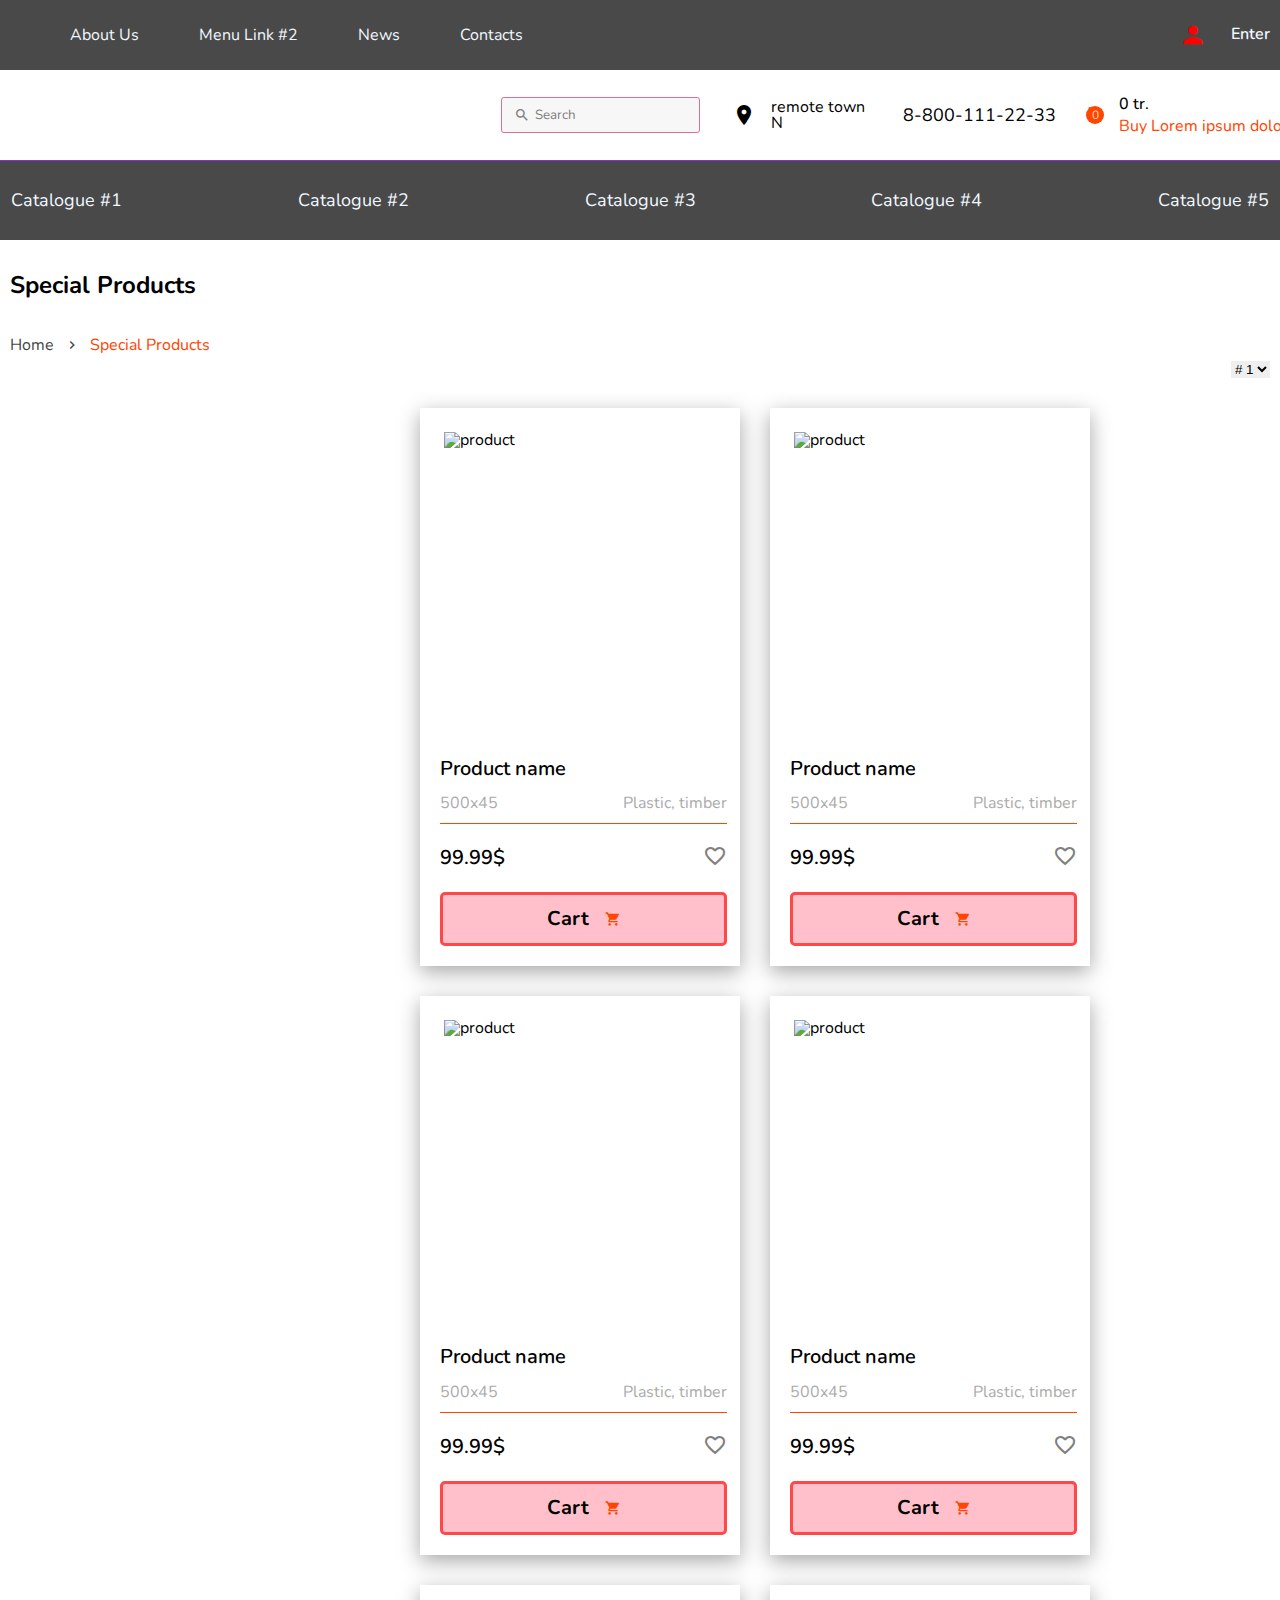
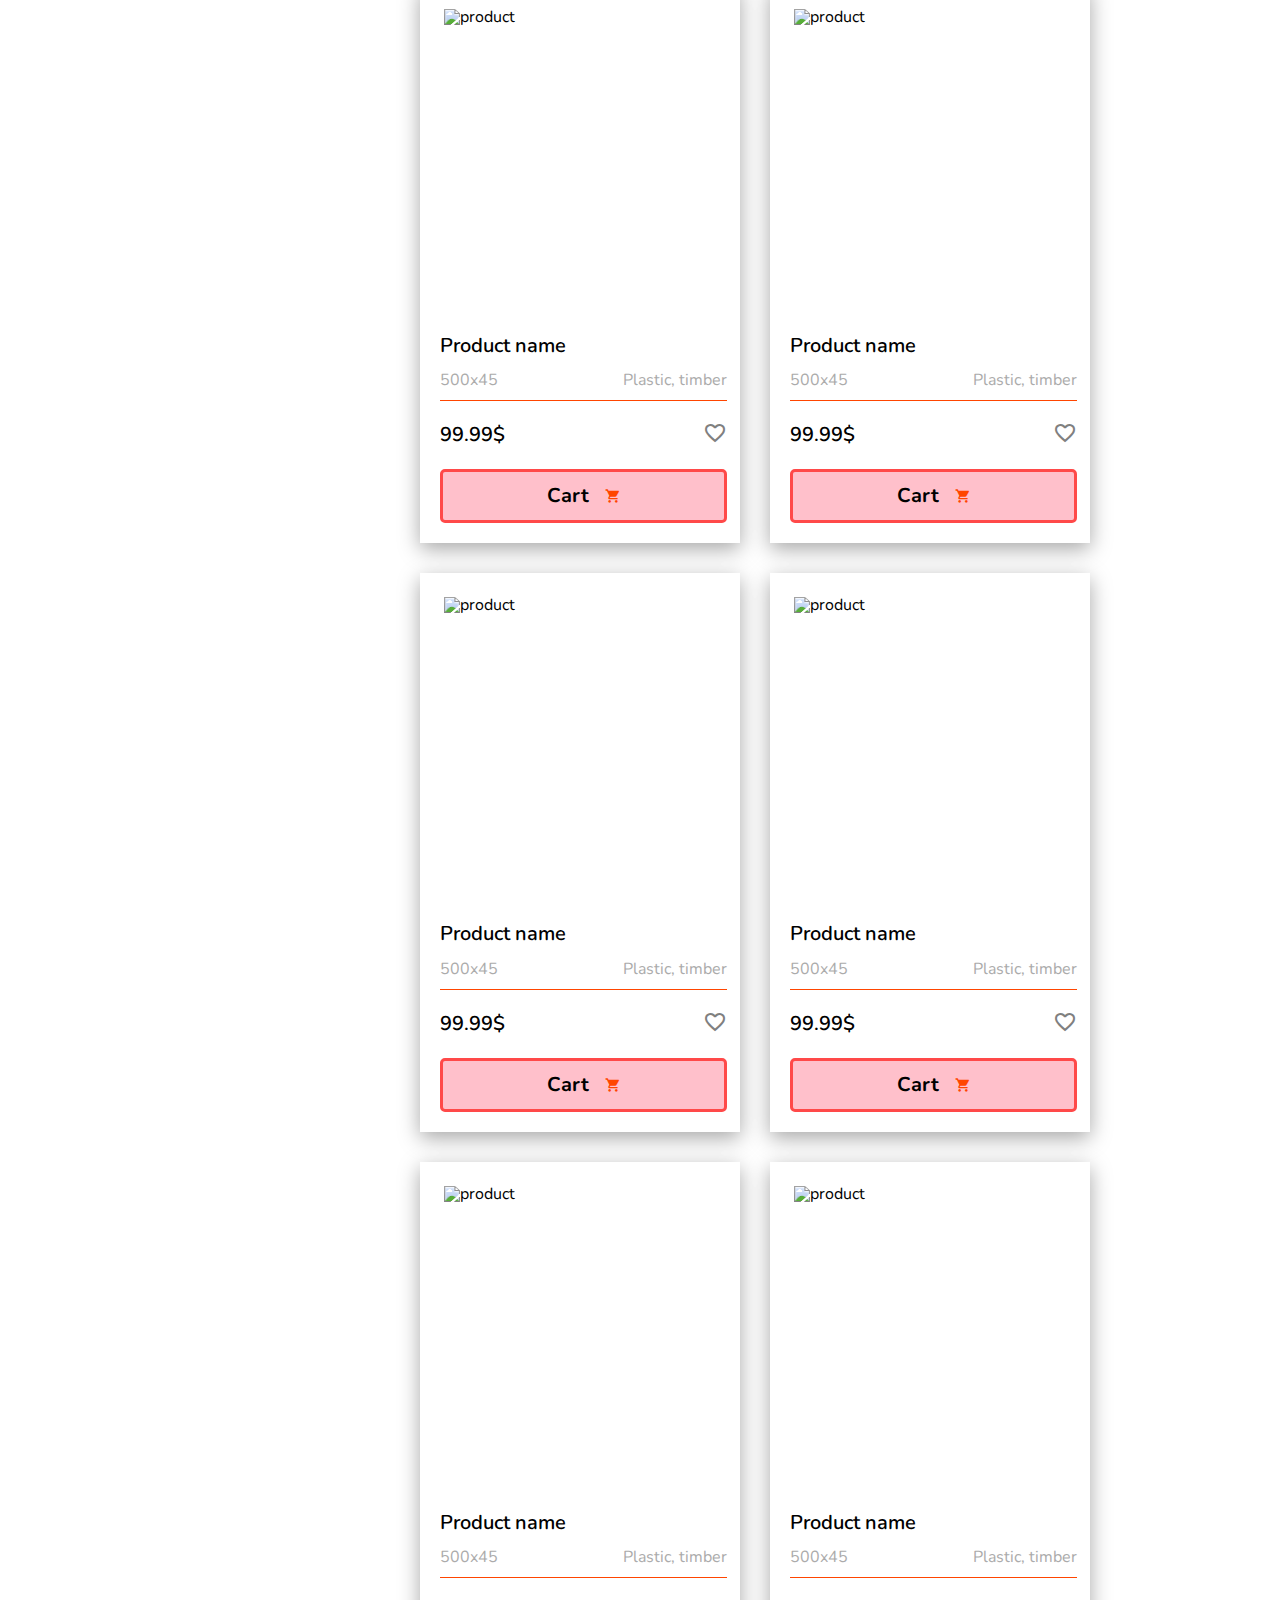
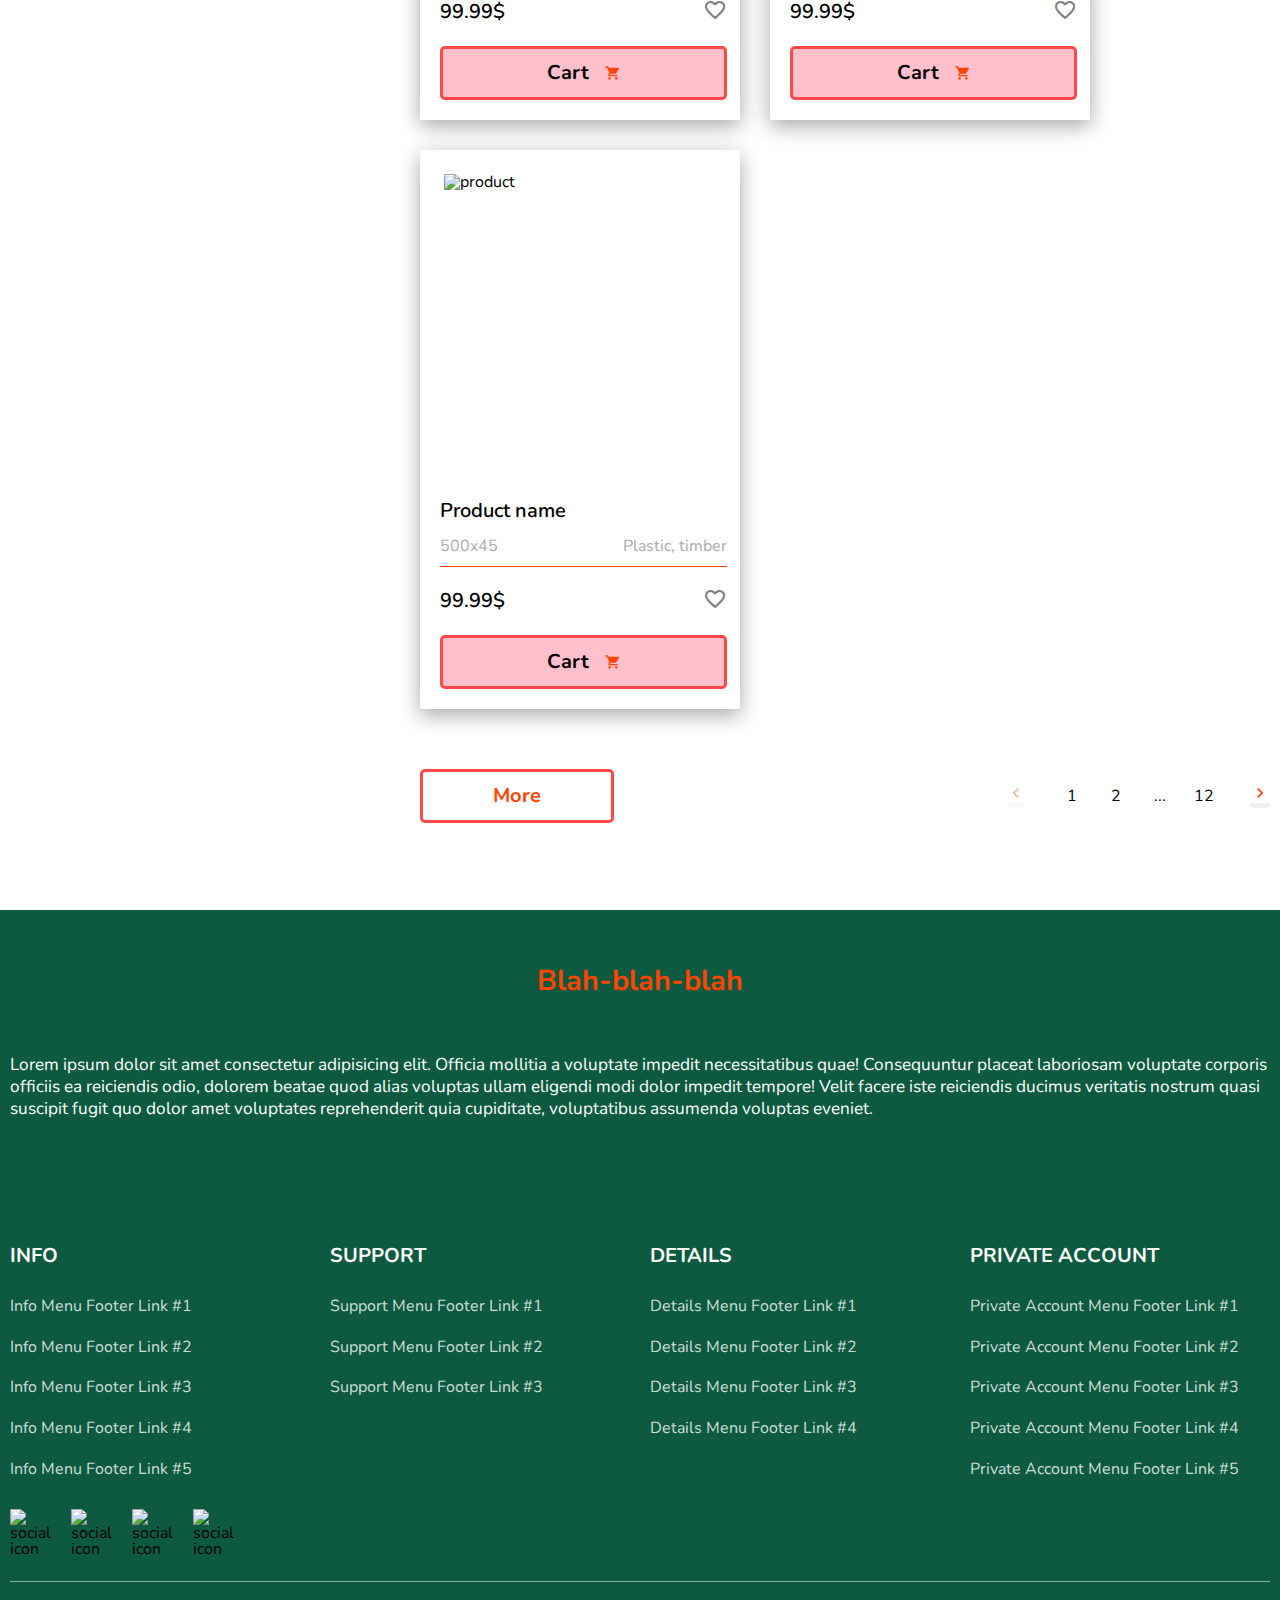
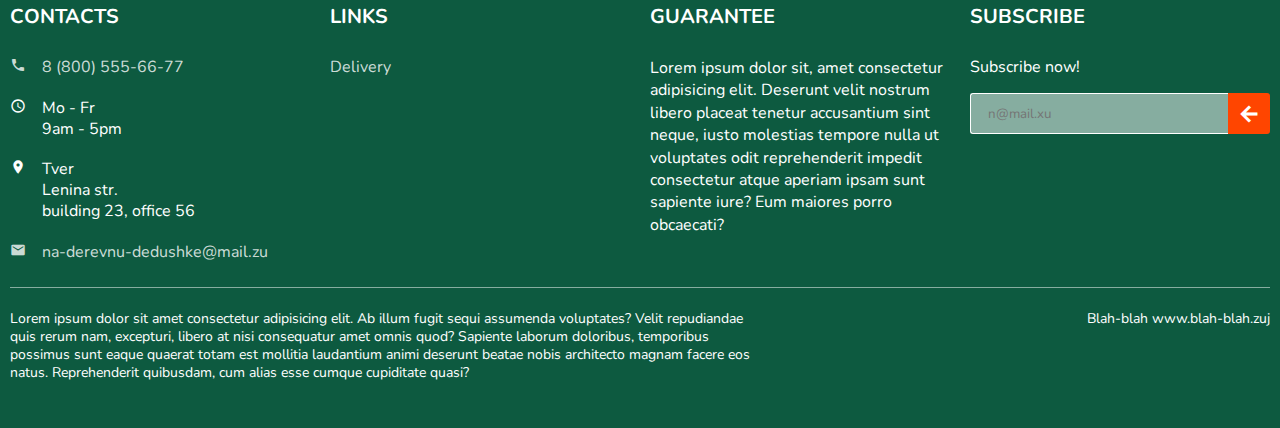
==== commit 830d1070: "get ready to make a filter" ====
--- a/catalog.html
+++ b/catalog.html
@@ -298,7 +298,466 @@
           </div>
         </div>
       </header>
-      <main class="page page_catalogue"></main>
+      <main class="page page_inner">
+        <div class="page__header">
+          <div class="page__container container">
+            <h1 class="page__title title">Special Products</h1>
+            <nav class="page__breadcrumbs breadcrumbs">
+              <ul class="breadcrumbs__list">
+                <li class="breadcrumbs__item">
+                  <a href="" class="breadcrumbs__link">
+                    Home
+                    <span class="material-icons-outlined icon_breadcrumbs"> chevron_right </span>
+                  </a>
+                </li>
+                <li class="breadcrumbs__item">
+                  <span class="breadcrumbs__current">Special Products</span>
+                </li>
+              </ul>
+            </nav>
+          </div>
+          <div class="catalog">
+            <div class="catalog__container container">
+              <div class="catalog__body">
+                <div class="catalog__filter"></div>
+                <div class="catalog__content">
+                  <div class="catalog__control">
+                    <select name="form[]" title="c" class="control">
+                      <option value="1" selected># 1</option>
+                      <option value="2"># 2</option>
+                      <option value="3"># 3</option>
+                      <option value="4"># 4</option>
+                    </select>
+                  </div>
+                  <div class="catalog__products">
+                    <article class="product-card">
+                      <a href="" class="product-card__image">
+                        <span
+                          class="product-card__item-image-ibg product-card__item-image-ibg_contain"
+                        >
+                          <img
+                            src="https://atlas-content-cdn.pixelsquid.com/stock-images/baseball-bat-y1JErR1-600.jpg"
+                            alt="product"
+                          />
+                        </span>
+                      </a>
+                      <div class="product-card__body">
+                        <h4 class="product-card__title">
+                          <a href="" class="product-card__link-title">Product name</a>
+                        </h4>
+                        <div class="product-card__info info-product-card">
+                          <div class="info-product-card__size">500x45</div>
+                          <div class="info-product-card__meterials">Plastic, timber</div>
+                        </div>
+                        <div class="product-card__footer">
+                          <div class="product-card__price">99.99$</div>
+                          <a href="" class="product-card__compare">
+                            <span class="material-icons-outlined icon_balance"> balance </span>
+                          </a>
+                          <a href="" class="product-card__favourite">
+                            <span class="material-icons-outlined icon_favourite">
+                              favorite_border
+                            </span>
+                          </a>
+                        </div>
+                        <button type="button" class="product-card__cart button">
+                          Cart
+                          <span class="material-icons-outlined icon_cart"> shopping_cart </span>
+                        </button>
+                      </div>
+                    </article>
+                    <article class="product-card">
+                      <a href="" class="product-card__image">
+                        <span
+                          class="product-card__item-image-ibg product-card__item-image-ibg_contain"
+                        >
+                          <img
+                            src="https://atlas-content-cdn.pixelsquid.com/stock-images/baseball-bat-y1JErR1-600.jpg"
+                            alt="product"
+                          />
+                        </span>
+                      </a>
+                      <div class="product-card__body">
+                        <h4 class="product-card__title">
+                          <a href="" class="product-card__link-title">Product name</a>
+                        </h4>
+                        <div class="product-card__info info-product-card">
+                          <div class="info-product-card__size">500x45</div>
+                          <div class="info-product-card__meterials">Plastic, timber</div>
+                        </div>
+                        <div class="product-card__footer">
+                          <div class="product-card__price">99.99$</div>
+                          <a href="" class="product-card__compare">
+                            <span class="material-icons-outlined icon_balance"> balance </span>
+                          </a>
+                          <a href="" class="product-card__favourite">
+                            <span class="material-icons-outlined icon_favourite">
+                              favorite_border
+                            </span>
+                          </a>
+                        </div>
+                        <button type="button" class="product-card__cart button">
+                          Cart
+                          <span class="material-icons-outlined icon_cart"> shopping_cart </span>
+                        </button>
+                      </div>
+                    </article>
+                    <article class="product-card">
+                      <a href="" class="product-card__image">
+                        <span
+                          class="product-card__item-image-ibg product-card__item-image-ibg_contain"
+                        >
+                          <img
+                            src="https://atlas-content-cdn.pixelsquid.com/stock-images/baseball-bat-y1JErR1-600.jpg"
+                            alt="product"
+                          />
+                        </span>
+                      </a>
+                      <div class="product-card__body">
+                        <h4 class="product-card__title">
+                          <a href="" class="product-card__link-title">Product name</a>
+                        </h4>
+                        <div class="product-card__info info-product-card">
+                          <div class="info-product-card__size">500x45</div>
+                          <div class="info-product-card__meterials">Plastic, timber</div>
+                        </div>
+                        <div class="product-card__footer">
+                          <div class="product-card__price">99.99$</div>
+                          <a href="" class="product-card__compare">
+                            <span class="material-icons-outlined icon_balance"> balance </span>
+                          </a>
+                          <a href="" class="product-card__favourite">
+                            <span class="material-icons-outlined icon_favourite">
+                              favorite_border
+                            </span>
+                          </a>
+                        </div>
+                        <button type="button" class="product-card__cart button">
+                          Cart
+                          <span class="material-icons-outlined icon_cart"> shopping_cart </span>
+                        </button>
+                      </div>
+                    </article>
+                    <article class="product-card">
+                      <a href="" class="product-card__image">
+                        <span
+                          class="product-card__item-image-ibg product-card__item-image-ibg_contain"
+                        >
+                          <img
+                            src="https://atlas-content-cdn.pixelsquid.com/stock-images/baseball-bat-y1JErR1-600.jpg"
+                            alt="product"
+                          />
+                        </span>
+                      </a>
+                      <div class="product-card__body">
+                        <h4 class="product-card__title">
+                          <a href="" class="product-card__link-title">Product name</a>
+                        </h4>
+                        <div class="product-card__info info-product-card">
+                          <div class="info-product-card__size">500x45</div>
+                          <div class="info-product-card__meterials">Plastic, timber</div>
+                        </div>
+                        <div class="product-card__footer">
+                          <div class="product-card__price">99.99$</div>
+                          <a href="" class="product-card__compare">
+                            <span class="material-icons-outlined icon_balance"> balance </span>
+                          </a>
+                          <a href="" class="product-card__favourite">
+                            <span class="material-icons-outlined icon_favourite">
+                              favorite_border
+                            </span>
+                          </a>
+                        </div>
+                        <button type="button" class="product-card__cart button">
+                          Cart
+                          <span class="material-icons-outlined icon_cart"> shopping_cart </span>
+                        </button>
+                      </div>
+                    </article>
+                    <article class="product-card">
+                      <a href="" class="product-card__image">
+                        <span
+                          class="product-card__item-image-ibg product-card__item-image-ibg_contain"
+                        >
+                          <img
+                            src="https://atlas-content-cdn.pixelsquid.com/stock-images/baseball-bat-y1JErR1-600.jpg"
+                            alt="product"
+                          />
+                        </span>
+                      </a>
+                      <div class="product-card__body">
+                        <h4 class="product-card__title">
+                          <a href="" class="product-card__link-title">Product name</a>
+                        </h4>
+                        <div class="product-card__info info-product-card">
+                          <div class="info-product-card__size">500x45</div>
+                          <div class="info-product-card__meterials">Plastic, timber</div>
+                        </div>
+                        <div class="product-card__footer">
+                          <div class="product-card__price">99.99$</div>
+                          <a href="" class="product-card__compare">
+                            <span class="material-icons-outlined icon_balance"> balance </span>
+                          </a>
+                          <a href="" class="product-card__favourite">
+                            <span class="material-icons-outlined icon_favourite">
+                              favorite_border
+                            </span>
+                          </a>
+                        </div>
+                        <button type="button" class="product-card__cart button">
+                          Cart
+                          <span class="material-icons-outlined icon_cart"> shopping_cart </span>
+                        </button>
+                      </div>
+                    </article>
+                    <article class="product-card">
+                      <a href="" class="product-card__image">
+                        <span
+                          class="product-card__item-image-ibg product-card__item-image-ibg_contain"
+                        >
+                          <img
+                            src="https://atlas-content-cdn.pixelsquid.com/stock-images/baseball-bat-y1JErR1-600.jpg"
+                            alt="product"
+                          />
+                        </span>
+                      </a>
+                      <div class="product-card__body">
+                        <h4 class="product-card__title">
+                          <a href="" class="product-card__link-title">Product name</a>
+                        </h4>
+                        <div class="product-card__info info-product-card">
+                          <div class="info-product-card__size">500x45</div>
+                          <div class="info-product-card__meterials">Plastic, timber</div>
+                        </div>
+                        <div class="product-card__footer">
+                          <div class="product-card__price">99.99$</div>
+                          <a href="" class="product-card__compare">
+                            <span class="material-icons-outlined icon_balance"> balance </span>
+                          </a>
+                          <a href="" class="product-card__favourite">
+                            <span class="material-icons-outlined icon_favourite">
+                              favorite_border
+                            </span>
+                          </a>
+                        </div>
+                        <button type="button" class="product-card__cart button">
+                          Cart
+                          <span class="material-icons-outlined icon_cart"> shopping_cart </span>
+                        </button>
+                      </div>
+                    </article>
+                    <article class="product-card">
+                      <a href="" class="product-card__image">
+                        <span
+                          class="product-card__item-image-ibg product-card__item-image-ibg_contain"
+                        >
+                          <img
+                            src="https://atlas-content-cdn.pixelsquid.com/stock-images/baseball-bat-y1JErR1-600.jpg"
+                            alt="product"
+                          />
+                        </span>
+                      </a>
+                      <div class="product-card__body">
+                        <h4 class="product-card__title">
+                          <a href="" class="product-card__link-title">Product name</a>
+                        </h4>
+                        <div class="product-card__info info-product-card">
+                          <div class="info-product-card__size">500x45</div>
+                          <div class="info-product-card__meterials">Plastic, timber</div>
+                        </div>
+                        <div class="product-card__footer">
+                          <div class="product-card__price">99.99$</div>
+                          <a href="" class="product-card__compare">
+                            <span class="material-icons-outlined icon_balance"> balance </span>
+                          </a>
+                          <a href="" class="product-card__favourite">
+                            <span class="material-icons-outlined icon_favourite">
+                              favorite_border
+                            </span>
+                          </a>
+                        </div>
+                        <button type="button" class="product-card__cart button">
+                          Cart
+                          <span class="material-icons-outlined icon_cart"> shopping_cart </span>
+                        </button>
+                      </div>
+                    </article>
+                    <article class="product-card">
+                      <a href="" class="product-card__image">
+                        <span
+                          class="product-card__item-image-ibg product-card__item-image-ibg_contain"
+                        >
+                          <img
+                            src="https://atlas-content-cdn.pixelsquid.com/stock-images/baseball-bat-y1JErR1-600.jpg"
+                            alt="product"
+                          />
+                        </span>
+                      </a>
+                      <div class="product-card__body">
+                        <h4 class="product-card__title">
+                          <a href="" class="product-card__link-title">Product name</a>
+                        </h4>
+                        <div class="product-card__info info-product-card">
+                          <div class="info-product-card__size">500x45</div>
+                          <div class="info-product-card__meterials">Plastic, timber</div>
+                        </div>
+                        <div class="product-card__footer">
+                          <div class="product-card__price">99.99$</div>
+                          <a href="" class="product-card__compare">
+                            <span class="material-icons-outlined icon_balance"> balance </span>
+                          </a>
+                          <a href="" class="product-card__favourite">
+                            <span class="material-icons-outlined icon_favourite">
+                              favorite_border
+                            </span>
+                          </a>
+                        </div>
+                        <button type="button" class="product-card__cart button">
+                          Cart
+                          <span class="material-icons-outlined icon_cart"> shopping_cart </span>
+                        </button>
+                      </div>
+                    </article>
+                    <article class="product-card">
+                      <a href="" class="product-card__image">
+                        <span
+                          class="product-card__item-image-ibg product-card__item-image-ibg_contain"
+                        >
+                          <img
+                            src="https://atlas-content-cdn.pixelsquid.com/stock-images/baseball-bat-y1JErR1-600.jpg"
+                            alt="product"
+                          />
+                        </span>
+                      </a>
+                      <div class="product-card__body">
+                        <h4 class="product-card__title">
+                          <a href="" class="product-card__link-title">Product name</a>
+                        </h4>
+                        <div class="product-card__info info-product-card">
+                          <div class="info-product-card__size">500x45</div>
+                          <div class="info-product-card__meterials">Plastic, timber</div>
+                        </div>
+                        <div class="product-card__footer">
+                          <div class="product-card__price">99.99$</div>
+                          <a href="" class="product-card__compare">
+                            <span class="material-icons-outlined icon_balance"> balance </span>
+                          </a>
+                          <a href="" class="product-card__favourite">
+                            <span class="material-icons-outlined icon_favourite">
+                              favorite_border
+                            </span>
+                          </a>
+                        </div>
+                        <button type="button" class="product-card__cart button">
+                          Cart
+                          <span class="material-icons-outlined icon_cart"> shopping_cart </span>
+                        </button>
+                      </div>
+                    </article>
+                    <article class="product-card">
+                      <a href="" class="product-card__image">
+                        <span
+                          class="product-card__item-image-ibg product-card__item-image-ibg_contain"
+                        >
+                          <img
+                            src="https://atlas-content-cdn.pixelsquid.com/stock-images/baseball-bat-y1JErR1-600.jpg"
+                            alt="product"
+                          />
+                        </span>
+                      </a>
+                      <div class="product-card__body">
+                        <h4 class="product-card__title">
+                          <a href="" class="product-card__link-title">Product name</a>
+                        </h4>
+                        <div class="product-card__info info-product-card">
+                          <div class="info-product-card__size">500x45</div>
+                          <div class="info-product-card__meterials">Plastic, timber</div>
+                        </div>
+                        <div class="product-card__footer">
+                          <div class="product-card__price">99.99$</div>
+                          <a href="" class="product-card__compare">
+                            <span class="material-icons-outlined icon_balance"> balance </span>
+                          </a>
+                          <a href="" class="product-card__favourite">
+                            <span class="material-icons-outlined icon_favourite">
+                              favorite_border
+                            </span>
+                          </a>
+                        </div>
+                        <button type="button" class="product-card__cart button">
+                          Cart
+                          <span class="material-icons-outlined icon_cart"> shopping_cart </span>
+                        </button>
+                      </div>
+                    </article>
+                    <article class="product-card">
+                      <a href="" class="product-card__image">
+                        <span
+                          class="product-card__item-image-ibg product-card__item-image-ibg_contain"
+                        >
+                          <img
+                            src="https://atlas-content-cdn.pixelsquid.com/stock-images/baseball-bat-y1JErR1-600.jpg"
+                            alt="product"
+                          />
+                        </span>
+                      </a>
+                      <div class="product-card__body">
+                        <h4 class="product-card__title">
+                          <a href="" class="product-card__link-title">Product name</a>
+                        </h4>
+                        <div class="product-card__info info-product-card">
+                          <div class="info-product-card__size">500x45</div>
+                          <div class="info-product-card__meterials">Plastic, timber</div>
+                        </div>
+                        <div class="product-card__footer">
+                          <div class="product-card__price">99.99$</div>
+                          <a href="" class="product-card__compare">
+                            <span class="material-icons-outlined icon_balance"> balance </span>
+                          </a>
+                          <a href="" class="product-card__favourite">
+                            <span class="material-icons-outlined icon_favourite">
+                              favorite_border
+                            </span>
+                          </a>
+                        </div>
+                        <button type="button" class="product-card__cart button">
+                          Cart
+                          <span class="material-icons-outlined icon_cart"> shopping_cart </span>
+                        </button>
+                      </div>
+                    </article>
+                  </div>
+                  <div class="catalog__footer">
+                    <a href="" class="catalog__more button button_border">More</a>
+                    <div class="catalog__pagging pagging">
+                      <button disabled type="button" class="pagging__arrow">
+                        <span class="material-icons-outlined icon_page-left"> chevron_left </span>
+                      </button>
+                      <ul class="pagging__list">
+                        <li class="pagging__item">
+                          <a href="" class="pagging__link">1</a>
+                        </li>
+                        <li class="pagging__item">
+                          <a href="" class="pagging__link">2</a>
+                        </li>
+                        <li class="pagging__item">
+                          <a href="" class="pagging__link">...</a>
+                        </li>
+                        <li class="pagging__item">
+                          <a href="" class="pagging__link">12</a>
+                        </li>
+                      </ul>
+                      <button type="button" class="pagging__arrow">
+                        <span class="material-icons-outlined icon_page-right"> chevron_right </span>
+                      </button>
+                    </div>
+                  </div>
+                </div>
+              </div>
+            </div>
+          </div>
+        </div>
+      </main>
       <footer class="footer">
         <section class="footer__text text-footer">
           <div class="text-footer__container container">
--- a/css/catalog.css
+++ b/css/catalog.css
@@ -1,1117 +1,157 @@
-@import url(https://fonts.googleapis.com/css?family=Nunito:200,300,regular,500,600,700,800,900,200italic,300italic,italic,500italic,600italic,700italic,800italic,900italic&display=swap);
-
-:root {
-  --font-family: Nunito;
-  --font-size: 16px;
-  --main-colour: #000;
-  --min-width: 320px;
-  --max-width: 1920px;
-  --max-width-container: 1590px;
-  --laptop: 95em;
-  --tablet: 62em;
-  --mobile: 48em;
-  --mobile-small: 30em;
-  --conteiner-width: 1610px;
+.page_inner {
+  padding-top: 1.875em;
 }
-
-/*font-size: calc(24px + (70 - 24) * (100vw - 320px) / (1520 - 320));*/
-/*min-font-size + (max-font-size - min-font-size) * (full-viewport - min-media-query) / (media-query start changes from - min-media-query)*/
-
-*,
-*::before,
-*::after {
-  box-sizing: border-box;
-  position: relative;
-  padding: 0;
-  border: 0;
-  margin: 0;
-  list-style-type: none;
-  text-decoration: none;
-  /* outline: 1px solid red; */
-}
-html {
-  font-family: 'Nunito', Geneva, Verdana, sans-serif;
-  /* scroll-behavior: smooth; */
-  /* don't set font-size */
-}
-body {
-  height: 100%;
-  line-height: 1;
-}
-body.lock {
-  overflow: hidden;
-  /* touch-action: none; */
-}
-a {
-  text-decoration: none;
-  color: inherit;
-  cursor: pointer;
-}
-a:focus,
-a:active {
-  outline: none;
-}
-h1,
-h2,
-h3,
-h4,
-h5,
-h6 {
-  font-weight: inherit;
-  font-size: inherit;
-}
-ul {
-  list-style: none;
-  margin: 0;
-  padding: 0;
-}
-
-img {
-  max-width: 100%;
-  max-height: 100%;
-  vertical-align: top;
-}
-input,
-button,
-textarea {
-  font-family: inherit;
-}
-button {
-  cursor: pointer;
-  border-radius: 5px;
-}
-
-.wrapper {
-  width: 100%;
-  min-height: 100vh;
-  overflow: hidden;
-  max-width: var(--max-width);
-  min-width: var(--min-width);
-  margin: 0 auto;
-  background-color: white;
-}
-.wrapper > main {
-  flex: 1 1 auto;
-}
-.wrapper > * {
-  min-width: 0;
-}
-.container {
-  max-width: 100em;
-  width: 100%;
-  height: auto;
-  margin: 0 auto;
-  padding: 0 0.625em;
-}
-.button {
-  display: inline-block;
-  padding: 0;
-  color: black;
-  background-color: pink;
-  border: 3px solid rgb(255, 73, 73);
-  border-radius: 5px;
-  text-align: center;
-  font-size: 1.25rem;
-  font-weight: 700;
-  padding: 0.5em 3.5em;
-  line-height: 1.4;
-  transition: all 0.3s ease 0s;
-}
-@media (max-width: 75em) {
-  .button {
-    padding-right: calc(8px + (56 - 8) * (100vw - 320px) / (1520 - 320));
-    padding-left: calc(8px + (56 - 8) * (100vw - 320px) / (1520 - 320));
-    font-size: calc(14px + (20 - 14) * (100vw - 320px) / (1520 - 320));
-  }
-}
-@media (any-hover: hover) {
-  .button:hover {
-    color: aliceblue;
-    background-color: purple;
-  }
-}
-.material-icons-outlined {
-  font-family: 'Material Icons';
-  font-weight: normal;
-  font-style: normal;
-  font-size: 24px; /* Preferred icon size */
-  display: inline-block;
-  line-height: 1;
-  text-transform: none;
-  letter-spacing: normal;
-  word-wrap: normal;
-  white-space: nowrap;
-  direction: ltr;
-
-  /* Support for all WebKit browsers. */
-  -webkit-font-smoothing: antialiased;
-  /* Support for Safari and Chrome. */
-  text-rendering: optimizeLegibility;
-
-  /* Support for Firefox. */
-  -moz-osx-font-smoothing: grayscale;
-
-  /* Support for IE. */
-  font-feature-settings: 'liga';
-}
-/* ================================= */
-
-.menu {
-  display: none;
-}
-@media (max-width: 62em) {
-  .menu {
-    display: flex;
-    justify-content: flex-end;
-    flex: 1 1 auto;
-  }
-}
-.menu__body {
-  transition: ease 0.3s all 0s;
-}
-@media (max-width: 62em) {
-  .menu__body {
-    position: fixed;
-    width: 100%;
-    height: 100%;
-    top: 0;
-    left: -100%;
-    overflow: auto;
-    background-color: rgb(73, 73, 73);
-    padding: 4.5em 0.65em;
-    z-index: 4;
-  }
-  .menu__body::before {
-    content: '';
-    position: fixed;
-    width: 100%;
-    height: 70px;
-    left: -100%;
-    top: 0;
-    background-color: rgb(73, 73, 73);
-    z-index: 5;
-  }
-  .menu__body.active {
-    left: 0;
-  }
-  .menu__body.active::before {
-    left: 0;
-  }
+.page__header {
+  margin-bottom: 1.875em;
 }
 
 /* ================================= */
 
-.icon-menu {
-  display: none;
+.title {
+  font-weight: 700;
+  font-size: 1.5rem;
+  line-height: 1.3;
 }
-@media (max-width: 62em) {
-  .icon-menu {
-    display: block;
-    position: relative;
-    width: 30px;
-    height: 20px;
-    z-index: 10;
-    cursor: pointer;
-  }
-  .icon-menu span {
-    position: absolute;
-    left: 0;
-    top: 8px;
-    width: 100%;
-    height: 3px;
-    background-color: whitesmoke;
-    transition: all 0.4s ease;
-  }
-  .icon-menu::before,
-  .icon-menu::after {
-    content: '';
-    position: absolute;
-    left: 0;
-    width: 100%;
-    height: 3px;
-    background-color: whitesmoke;
-    transition: all 0.4s ease;
-  }
-  .icon-menu::before {
-    top: 0;
-  }
-  .icon-menu::after {
-    bottom: 0;
-  }
-  .icon-menu.active::before {
-    transform: rotate(45deg);
-    top: 8px;
-  }
-  .icon-menu.active::after {
-    transform: rotate(-45deg);
-    bottom: 9px;
-  }
-  .icon-menu.active span {
-    transform: scale(0);
-  }
-  .menu__list {
-    position: fixed;
-    left: -135%;
-    top: 0;
-    width: 100%;
-    height: 100%;
-    overflow: auto;
-    background-color: rgb(73, 73, 73);
-    transition: all 0.6s ease;
-    padding: 10px 30px;
-    z-index: 10;
-  }
-  .menu__list.active {
-    left: 0;
-  }
-  .menu__item {
-    margin: 30px 0;
-  }
-  .menu__link {
-    font-size: 1.3125rem;
-    text-transform: uppercase;
+.title:not(:last-child) {
+  margin-bottom: 1.5em;
+}
+
+/* ================================= */
+
+.catalog {
+  padding-bottom: 4em;
+}
+@media (max-width: 95em) {
+  .catalog {
+    padding-bottom: calc(30px + (64 - 30) * (100vw - 320px) / (1520 - 320));
   }
 }
-/* ========================================== */
-/* header */
-
-.header__top {
-  background-color: rgb(73, 73, 73);
-  color: aliceblue;
+.catalog__container {
 }
-.top-header {
-  padding: 0.625em 0;
+.catalog__title {
 }
-.top-header__container {
+.catalog__body {
+  display: -ms-grid;
+  display: grid;
+  grid-template-columns: 23.75em 1fr;
+  gap: 1.875em;
+}
+.catalog__filter {
+}
+.catalog__content {
+}
+.catalog__control {
   display: flex;
   align-items: center;
-  gap: 1.25em;
-  min-height: 3.125em;
+  justify-content: flex-end;
 }
-@media (max-width: 48em) {
-  .top-header__container {
-    gap: 2em;
-  }
+.catalog__control:not(:last-child) {
+  margin-bottom: 1.875em;
 }
-.top-header__menu {
-  flex: 1 1 auto;
+.catalog__products {
+  display: -ms-grid;
+  display: grid;
+  grid-template-columns: repeat(auto-fill, minmax(18.25em, 20em));
+  gap: 1.875em;
 }
-.menu-top-header {
-  display: block;
+.catalog__products:not(:last-child) {
+  margin-bottom: 3.75em;
 }
-@media (max-width: 62em) {
-  .menu-top-header {
-    display: none;
-  }
+
+/* ========================================================= */
+
+.button_border {
+  background-color: #fff;
+  color: orangered;
 }
-.menu-top-header__list {
+
+/* ========================================================= */
+
+.breadcrumbs {
+  height: 1.5em;
+  white-space: nowrap;
+  overflow: auto;
+}
+.breadcrumbs__list {
   display: flex;
-  column-gap: 3.75em;
-  row-gap: 5px;
 }
-@media (max-width: 62em) {
-  .menu-top-header__list {
-    flex-direction: column;
-    column-gap: calc(20px + (60 - 20) * (100vw - 320px) / (1520 - 320));
-    row-gap: 2em;
-  }
+.breadcrumbs__list:not(:last-child) {
+  margin-bottom: 1.875em;
 }
-.menu-top-header__link {
-  font-size: 1rem;
-  line-height: 1.25;
+.breadcrumbs__item {
 }
-@media (max-width: 62em) {
-  .menu-top-header__link {
-    font-size: 1.5rem;
-  }
+.breadcrumbs__link {
+  opacity: 0.75;
+  display: flex;
+  align-items: center;
 }
-.menu-top-header__link_catalog {
+.breadcrumbs__current {
+  color: orangered;
+}
+
+/* ========================================== */
+
+.catalog__footer {
   display: flex;
   justify-content: space-between;
+  gap: 1.25em;
+}
+.catalog__more {
+}
+.catalog__pagging {
+}
+.pagging {
+  display: flex;
+  justify-content: flex-end;
   align-items: center;
+  gap: 1.875em;
 }
-@media (min-width: 62em) {
-  .menu-top-header__link_catalog {
-    display: none;
-  }
+.pagging__arrow {
+  color: orangered;
 }
-@media (any-hover: hover) {
-  .menu-top-header__link:hover {
-    text-decoration: underline;
-  }
+.pagging__arrow:disabled {
+  color: rgb(247, 185, 165);
 }
-.top-header__user {
-  display: inline-flex;
-  align-items: center;
-  font-weight: 600;
-  line-height: 1.2;
-  position: relative;
-  z-index: 5;
+.pagging__arrow_left {
 }
-@media (max-width: 62em) {
-  .top-header__user {
-    font-size: 0;
-  }
-}
-@media (any-hover: hover) {
-  .top-header__user:hover {
-    text-decoration: underline;
-  }
-}
-
-/* ============================ */
-
-.body-header {
-  padding: 0.625em 0;
-  border-bottom: 1px solid blueviolet;
-}
-.body-header__container {
+.pagging__list {
   display: flex;
   align-items: center;
-  min-height: 4.375em;
-  gap: 1em;
+  gap: 0.75em;
 }
-@media (max-width: 62em) {
-  .body-header__container {
-    justify-content: space-between;
-  }
+.pagging__item {
 }
-@media (max-width: 30em) {
-  .body-header__container {
-    min-height: 3em;
-  }
-}
-.body-header__search {
-  padding-right: 1em;
-  padding-left: 9.375em;
-  flex: 1 1 auto;
-}
-@media (max-width: 95em) {
-  .body-header__search {
-    padding-left: calc(20px + (150 - 20) * (100vw - 992px) / (1520 - 992));
-  }
-}
-@media (max-width: 62em) {
-  .body-header__search {
-    padding-right: 1.25em;
-  }
-}
-@media (max-width: 30em) {
-  .body-header__search {
-    padding-left: 1.25em;
-  }
-}
-.search-header {
-  background-color: rgba(7, 7, 7, 0.03);
-  border-radius: 3px;
-  position: relative;
-  border: 1px solid palevioletred;
-}
-@media (min-width: 62em) {
-  .search-header {
-    max-width: 21.875em;
-  }
-}
-@media (max-width: 30em) {
-  .search-header {
-    background-color: #fff;
-  }
-}
-.search-header__button {
-  background-color: transparent;
-  position: absolute;
-  top: 0;
-  left: 8px;
-  height: 1.5em;
-  width: 1.5em;
-  display: flex;
-  align-items: center;
-  justify-content: center;
-  font-size: 1rem;
-}
-.search-header__input {
-  background-color: transparent;
-  border-radius: 3px;
-  height: 2.5625em;
-  color: var(--main-colour);
-  padding: 0 0.625em 0 2.5em;
-  width: 100%;
-}
-.search-header__input::placeholder {
-  color: grey;
-}
-
-/* ============================ */
-
-.actions-header {
-  display: flex;
-  align-items: center;
-  column-gap: 1.5em;
-}
-@media (max-width: 75em) {
-  .actions-header {
-    column-gap: calc(16px + (24 - 16) * (100vw - 320px) / (1520 - 320));
-  }
-}
-@media (max-width: 62em) {
-  .actions-header {
-    display: none;
-  }
-}
-.actions-header__location {
-  display: inline-flex;
-  align-items: center;
-  margin-right: 1.5em;
-}
-@media (max-width: 95em) {
-  .actions-header__location {
-    margin-right: calc(4px + (24 - 4) * (100vw - 320px) / (1520 - 320));
-  }
-}
-@media (max-width: 62em) {
-  .actions-header__location {
-    display: none;
-  }
-}
-@media (any-hover: hover) {
-  .actions-header__location:hover {
-    text-decoration: underline;
-  }
-}
-.phones-header {
-  position: relative;
-  z-index: 5;
-}
-.phones-header__item {
-  display: flex;
-}
-.phones-header__phone {
-  font-size: 1.125em;
-  white-space: nowrap;
-}
-@media (max-width: 62em) {
-  .phones-header__phone {
-    font-size: 1.25em;
-    font-weight: 700;
-  }
-}
-@media (max-width: 48em) {
-  .phones-header__phone {
-    font-size: 0;
-  }
-}
-@media (any-hover: hover) {
-  .phones-header__phone:hover {
-    text-decoration: underline;
-  }
-}
-.cart-header {
-  display: flex;
-  align-items: center;
-  column-gap: 0.9375em;
-  position: relative;
-  z-index: 5;
-}
-.cart-header__icon {
-  flex: 0 0 2em;
-}
-.cart-header__num {
-  background-color: orangered;
-  color: wheat;
-  font-size: 0.75rem;
-  width: 1.5em;
-  height: 1.5em;
-  border-radius: 50%;
-  position: absolute;
-  top: 0;
-  right: 0;
-  display: flex;
-  align-items: center;
-  justify-content: center;
-}
-.cart-header__body {
-  font-size: 1rem;
-  line-height: 1.125;
-  flex: 0 0 auto;
-}
-@media (max-width: 75em) {
-  .cart-header__body {
-    display: none;
-  }
-}
-.cart-header__sum {
-  font-weight: 500;
-}
-.cart-header__sum:not(:last-child) {
-  margin-bottom: 0.25em;
-}
-.cart-header__link {
-  color: orangered;
-}
-@media (any-hover: hover) {
-  .cart-header__link:hover {
-    text-decoration: underline;
-  }
-}
-
-/* ============================ */
-
-.catalog-header {
-  background-color: rgb(73, 73, 73);
-  color: aliceblue;
-  position: relative;
-}
-@media (max-width: 30em) {
-  .catalog-header {
-    padding: 1.25em 0;
-  }
-}
-.menu-catalog {
-  transition: ease 0.3s all 0s;
-}
-@media (max-width: 62em) {
-  .menu-catalog {
-    position: fixed;
-    top: 0;
-    left: -100%;
-    width: 100%;
-    height: 100%;
-    overflow: auto;
-    background-color: rgb(73, 73, 73);
-    padding: 4.5em 0.625em;
-  }
-  .menu-catalog.catalog-open {
-    left: 0;
-    z-index: 6;
-  }
-}
-.menu-catalog__back {
-  display: none;
-}
-@media (max-width: 62em) {
-  .menu-catalog__back {
-    display: inline-flex;
-    align-items: center;
-    background-color: rgb(73, 73, 73);
-    color: aliceblue;
-    border: 1px solid aliceblue;
-    padding: 0.375em 1em;
-    font-size: 1.5rem;
-  }
-  .menu-catalog__back:not(:last-child) {
-    margin-bottom: 2.125em;
-  }
-}
-.menu-catalog__list {
-  display: flex;
-  justify-content: space-between;
-  column-gap: 0.625em;
-}
-@media (max-width: 62em) {
-  .menu-catalog__list {
-    flex-direction: column;
-    row-gap: 1.5625em;
-  }
-}
-.menu-catalog__link {
-  display: flex;
-  position: relative;
-  background-color: transparent;
-  color: aliceblue;
-  transition: colour 0.3s ease 0s;
-  font-size: 1.125rem;
-}
-@media (min-width: 62em) {
-  .menu-catalog__link {
-    padding: 0 0.625em;
-    min-height: 4.375em;
-    justify-content: center;
-    align-items: center;
-    text-align: center;
-  }
-}
-@media (max-width: 62em) {
-  .menu-catalog__link {
-    font-size: 1.5rem;
-  }
-}
-.menu-catalog__link.sub-menu-active {
-  color: orangered;
-}
-@media (any-hover: hover) {
-  .menu-catalog__link:hover {
-    color: orangered;
-  }
-}
-.menu-catalog__link::after {
-  content: '';
-  position: absolute;
-  bottom: 0;
-  left: 0.625em;
-  opacity: 0;
-  visibility: hidden;
-  width: calc(100% - 1.25em);
-  height: 1px;
-  background-color: orangered;
-}
-.menu-catalog__link.sub-menu-active::after {
-  opacity: 1;
-  visibility: visible;
-}
-@media (any-hover: hover) {
-  .menu-catalog__link:hover::after {
-    opacity: 1;
-    visibility: visible;
-  }
-}
-.menu-catalog__sub-menu {
-  width: 100%;
-  left: 0;
-  top: 0%;
-  background-color: rgb(73, 73, 73);
-}
-/* @media (max-width: 62em) {
-  .menu-catalog__sub-menu {
-    position: fixed;
-    top: 0;
-    left: -100%;
-    width: 100%;
-    height: 100%;
-    overflow: auto;
-    background-color: rgb(73, 73, 73);
-    padding: 4.5em 0.625em;
-    transition: ease 0.3s all 0s;
-  }
-  
-} */
-@media (max-width: 62em) {
-  .sub-menu-catalog {
-    position: fixed;
-    top: 0;
-    left: -100%;
-    width: 100%;
-    height: 100%;
-    overflow: auto;
-    background-color: rgb(73, 73, 73);
-    padding: 3em 0.625em;
-  }
-  .sub-menu-catalog.sub-menu-open {
-    display: block;
-    left: 0;
-    z-index: 6;
-  }
-}
-.sub-menu-catalog__back {
-  display: none;
-}
-@media (max-width: 62em) {
-  .sub-menu-catalog__back {
-    display: block;
-    padding: 0.5em 1em;
-  }
-}
-.sub-menu-catalog__block {
-  display: none;
-}
-.sub-menu-catalog__block.sub-menu-open {
-  display: -ms-grid;
-  display: grid;
-}
-@media (max-width: 62em) {
-  /*.sub-menu-catalog__block {
-    position: fixed;
-    top: 0;
-    left: -100%;
-    width: 100%;
-    height: 100%;
-    overflow: auto;
-    background-color: rgb(73, 73, 73);
-    padding: 3em 0.625em;
-  }*/
-  .sub-menu-catalog__block.sub-menu-open {
-    display: block;
-    left: 0;
-    z-index: 6;
-  }
-}
-.sub-menu-catalog__block.sub-menu-catalog__block_2 {
-  grid-template-columns: repeat(2, minmax(auto, 20em));
-}
-.sub-menu-catalog__block.sub-menu-catalog__block_3 {
-  grid-template-columns: repeat(3, minmax(auto, 20em));
-}
-.sub-menu-catalog__block.sub-menu-catalog__block_4 {
-  grid-template-columns: repeat(4, minmax(auto, 20em));
-}
-.sub-menu-catalog__block.sub-menu-catalog__block_5 {
-  grid-template-columns: repeat(5, minmax(auto, 20em));
-}
-.sub-menu-catalog__category {
-  font-size: 1rem;
-  line-height: 1.25;
-  font-weight: 700;
-  text-transform: capitalize;
-  padding: 1.875em 1em;
-}
-@media (any-hover: hover) {
-  .sub-menu-catalog__category:hover {
-    text-decoration: underline;
-  }
-}
-.sub-menu-catalog__list {
-  display: flex;
-  flex-direction: column;
-  gap: 1.25em;
-  padding: 1.875em 1em;
-  border-top: 1px solid rgb(110, 110, 110);
-  border-bottom: 1px solid rgb(110, 110, 110);
-}
-@media (max-width: 62em) {
-  .sub-menu-catalog__list {
-    display: none;
-  }
-}
-.sub-menu-catalog__link {
-  font-size: 1rem;
-  line-height: 1.25;
-  text-transform: capitalize;
-}
-@media (any-hover: hover) {
-  .sub-menu-catalog__link:hover {
-    text-decoration: underline;
-  }
-}
-.sub-menu-catalog__footer {
-  padding: 1.875em 0.9375em;
-}
-@media (max-width: 62em) {
-  .sub-menu-catalog__footer {
-    display: none;
-  }
-}
-.sub-menu-catalog__all {
-  font-size: 1rem;
-  text-transform: uppercase;
-  color: orangered;
-}
-@media (any-hover: hover) {
-  .sub-menu-catalog__all:hover {
-    text-decoration: underline;
-  }
-}
-
-/* ============================ */
-.icon_user {
-  color: red;
-  font-size: 1.75rem;
-  margin-right: 0.875em;
-}
-@media (max-width: 62em) {
-  .icon_user {
-    margin-right: 0;
-    font-size: 2.1875rem;
-  }
-}
-.icon_logo {
-  font-size: 4rem;
-  color: greenyellow;
-  animation-duration: 4s;
-  animation-name: pulselogo;
-  animation-iteration-count: infinite;
-}
-@media (max-width: 62em) {
-  .icon_logo {
-    font-size: calc(48px + (64 - 48) * (100vw - 320px) / (1520 - 320));
-  }
-}
-.icon_search {
-  color: grey;
-  font-size: 1rem;
-}
-.icon_location {
-  margin-right: 0.625em;
-}
-.icon_cart {
-  font-size: 2.1875rem;
-  position: relative;
-  color: rgb(110, 110, 110);
-  position: relative;
-  margin-left: 1em;
-}
-.icon_menu-link {
-  flex: 0 0 14px;
-  height: 14px;
+.pagging__link {
+  width: 2em;
+  height: 2em;
   display: flex;
   justify-content: center;
   align-items: center;
-  font-size: 1.25rem;
-  transform: rotate(-90deg);
 }
-.icon_phone {
-  display: none;
-}
-@media (max-width: 48em) {
-  .icon_phone {
-    display: block;
-    font-size: 2.1875rem;
-    color: red;
+@media (any-hover: hover) {
+  .pagging__link:hover {
+    background-color: orangered;
+    color: white;
+    border-radius: 50%;
   }
 }
-.icon_back {
-  margin-right: 1em;
+.pagging__link.active {
+  background-color: orangered;
+  color: white;
+  border-radius: 50%;
 }
-.icon_premium {
-  font-size: 3.5rem;
-  color: antiquewhite;
-}
-.icon_forward,
-.icon_balance,
-.icon_favourite {
-  font-size: 1.5rem;
-  color: grey;
-  transition: color 0.3s ease 0s;
-}
-@media (any-hover: hover) {
-  .icon_forward:hover,
-  .icon_balance:hover,
-  .icon_favourite:hover {
-    color: orangered;
-  }
-}
-.icon_cart {
-  font-size: 1rem;
-  color: orangered;
-}
-.icon_new {
-  font-size: 1.5rem;
-  color: rgb(38, 0, 255);
-  padding-left: 0.5em;
-}
-.icon_phone-footer {
-  font-size: 1rem;
-  margin-right: 1em;
-}
-.icon_location-footer {
-  font-size: 1rem;
-  margin-right: 1em;
-}
-.icon_mail-footer {
-  font-size: 1rem;
-  margin-right: 1em;
-}
-.icon_time-footer {
-  font-size: 1rem;
-  margin-right: 1em;
-}
-.icon_subscribe {
-  font-size: 1.5rem;
-  font-weight: 900;
+.pagging__arrow_right {
 }
 
-/* ===================================================== */
+/* ========================================= */
 
-[class*='-ibg'] {
-  position: relative;
+.icon_breadcrumbs {
+  font-size: 1rem;
+  margin: 0 0.625em;
 }
-[class*='-ibg'] img {
-  position: absolute;
-  width: 100%;
-  height: 100%;
-  top: 0;
-  left: 0;
-  object-fit: cover;
+.icon_page-left,
+.icon_page-right {
+  font-size: 1.25rem;
+  background-color: white;
+  border: none;
 }
-[class*='-ibg_contain'] img {
-  object-fit: contain;
-}
-
-/* ======================================================== */
-
-/* ================================== */
-@keyframes pulselogo {
-  from {
-    transform: scale(50%);
-  }
-  50% {
-    transform: scale(100%);
-  }
-  to {
-    transform: scale(50%);
-  }
-}
-
-/* ================================== */
-/* catalogue */
-
-/* ======================================================== */
-
-.footer {
-  background-color: rgb(13, 90, 64);
-}
-.text-footer {
-  background: url(https://i.stack.imgur.com/cy6jD.jpg) top / cover no-repeat;
-  padding: 3.75em 0 2.5em 0;
-}
-@media (max-width: 95em) {
-  .text-footer {
-    padding-top: calc(20px + (60 - 20) * (100vw - 320px) / (1520 - 320));
-    padding-bottom: calc(20px + (40 - 20) * (100vw - 320px) / (1520 - 320));
-  }
-}
-.text-footer__title {
-  text-align: center;
-  font-weight: bold;
-  font-size: 1.875em;
-  line-height: 1.3;
-  color: orangered;
-}
-@media (max-width: 95em) {
-  .text-footer__title {
-    font-size: calc(24px + (30 - 24) * (100vw - 320px) / (1520 - 320));
-  }
-}
-.text-footer__title:not(:last-child) {
-  margin-bottom: 1.875em;
-}
-.text-footer__text {
-  color: #fff;
-  font-size: 1.125rem;
-  line-height: 1.3;
-}
-@media (max-width: 95em) {
-  .text-footer__text {
-    font-size: calc(14px + (18 - 14) * (100vw - 320px) / (1520 - 320));
-  }
-}
-
-/* ============================================= */
-
-.body-footer {
-  padding: 6.25em 0 3.125em 0;
-  display: -ms-grid;
-  display: grid;
-  gap: 1.5em;
-}
-@media (max-width: 95em) {
-  .body-footer {
-    padding-top: calc(30px + (100 - 30) * (100vw - 320px) / (1520 - 320));
-    padding-bottom: calc(30px + (50 - 30) * (100vw - 320px) / (1520 - 320));
-    gap: calc(15px + (24 - 15) * (100vw - 320px) / (1520 - 320));
-  }
-}
-.body-footer__row {
-  display: -ms-grid;
-  display: grid;
-  grid-template-columns: repeat(auto-fit, minmax(18.125em, 1fr));
-  gap: 1.25em;
-}
-.body-footer__row:not(:last-child) {
-  padding-bottom: 1.5em;
-  border-bottom: 1px solid rgba(255, 255, 255, 0.5);
-}
-.spoiler-item-footer__title {
-  text-transform: uppercase;
-  color: #fff;
-  font-size: 1.25rem;
-  line-height: 1.3;
-  font-weight: 700;
-  background-color: transparent;
-}
-.spoiler-item-footer__body {
-  padding-top: 1.875em;
-}
-@media (max-width: 95em) {
-  .spoiler-item-footer__body {
-    padding-top: calc(16px + (30 - 16) * (100vw - 320px) / (1520 - 320));
-  }
-}
-.spoiler-item-footer__text {
-  max-width: 20em;
-  line-height: 1.4;
-  color: #fff;
-}
-.menu-footer:not(:last-child) {
-  margin-bottom: 2em;
-}
-@media (max-width: 95em) {
-  .menu-footer:not(:last-child) {
-    margin-bottom: calc(16px + (32 - 16) * (100vw - 320px) / (1520 - 320));
-  }
-}
-.menu-footer__item {
-  display: flex;
-  color: #fff;
-  line-height: 1.3;
-}
-.menu-footer__item:not(:last-child) {
-  margin-bottom: 1.25em;
-}
-.menu-footer__link {
-  display: inline-flex;
-  line-height: 1.3;
-  color: rgba(255, 255, 255, 0.8);
-}
-
-/* ===================================================== */
-
-.footer-subscribe__label {
-  line-height: 1.3;
-  display: block;
-  color: rgb(255, 255, 255);
-}
-.footer-subscribe__label:not(:last-child) {
-  margin-bottom: 0.9375em;
-}
-.footer-subscribe__line {
-  display: flex;
-}
-.footer-subscribe__input {
-  background-color: rgba(255, 255, 255, 0.5);
-  height: 3.125em;
-  padding: 0 1.25em;
-  color: #fff;
-  width: 100%;
-  border-radius: 3px 0 0 3px;
-  border: 1px solid white;
-  border-right: none;
-}
-.footer-subscribe__button {
-  border-radius: 0 3px 3px 0;
-  flex: 0 0 3.125em;
-  display: flex;
-  align-items: center;
-  justify-content: center;
-  background-color: orangered;
-  color: #fff;
-}
-
-/* ======================================== */
-
-.social-footer {
-  display: flex;
-  gap: 1.25em;
-}
-.social-footer__item {
-  flex: 0 0 2em;
-}
-
-/* ================================================ */
-
-.body-footer__bottom {
-  color: #fff;
-  font-size: 0.875rem;
-  line-height: 1.3;
-}
-@media (min-width: 62em) {
-  .body-footer__bottom {
-    display: flex;
-    justify-content: space-between;
-    gap: 1.25em;
-  }
-}
-.body-footer__rules {
-  max-width: 53.125em;
-}
-.body-footer__copy span {
-  white-space: nowrap;
-}
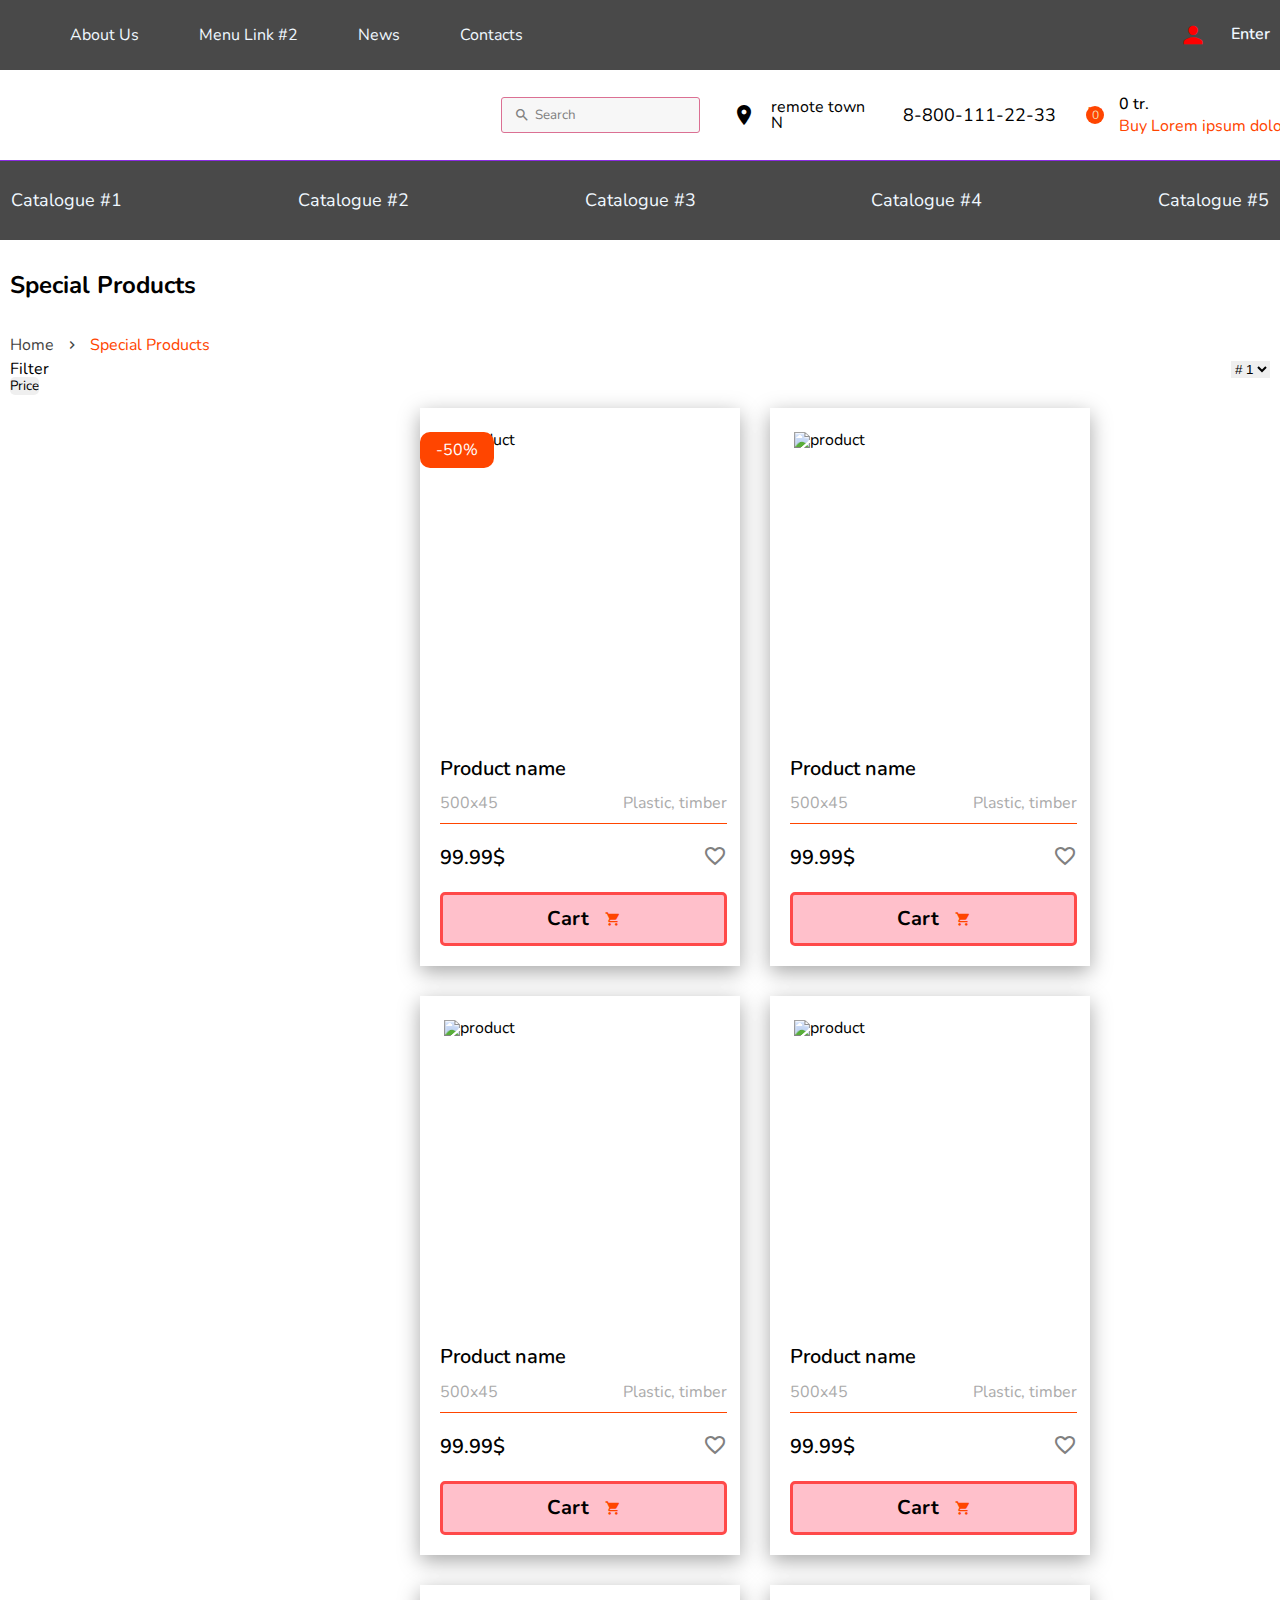
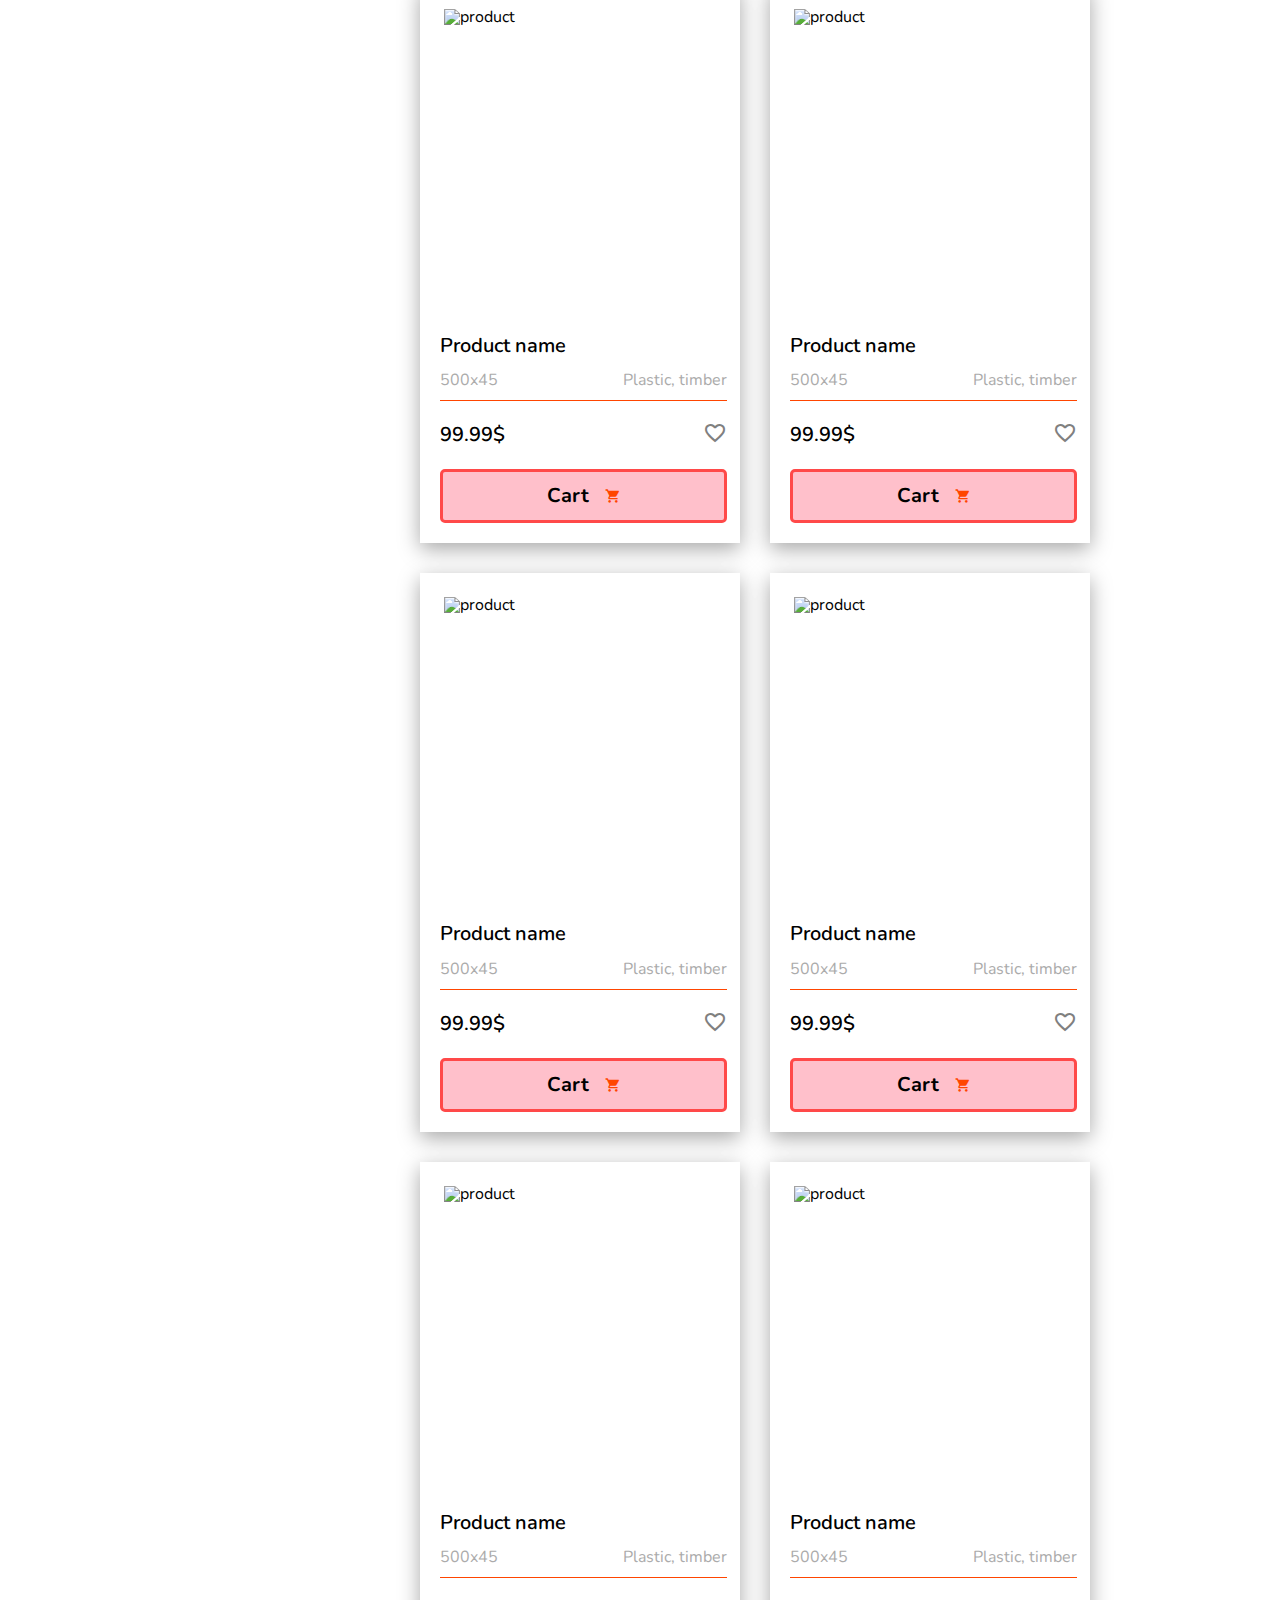
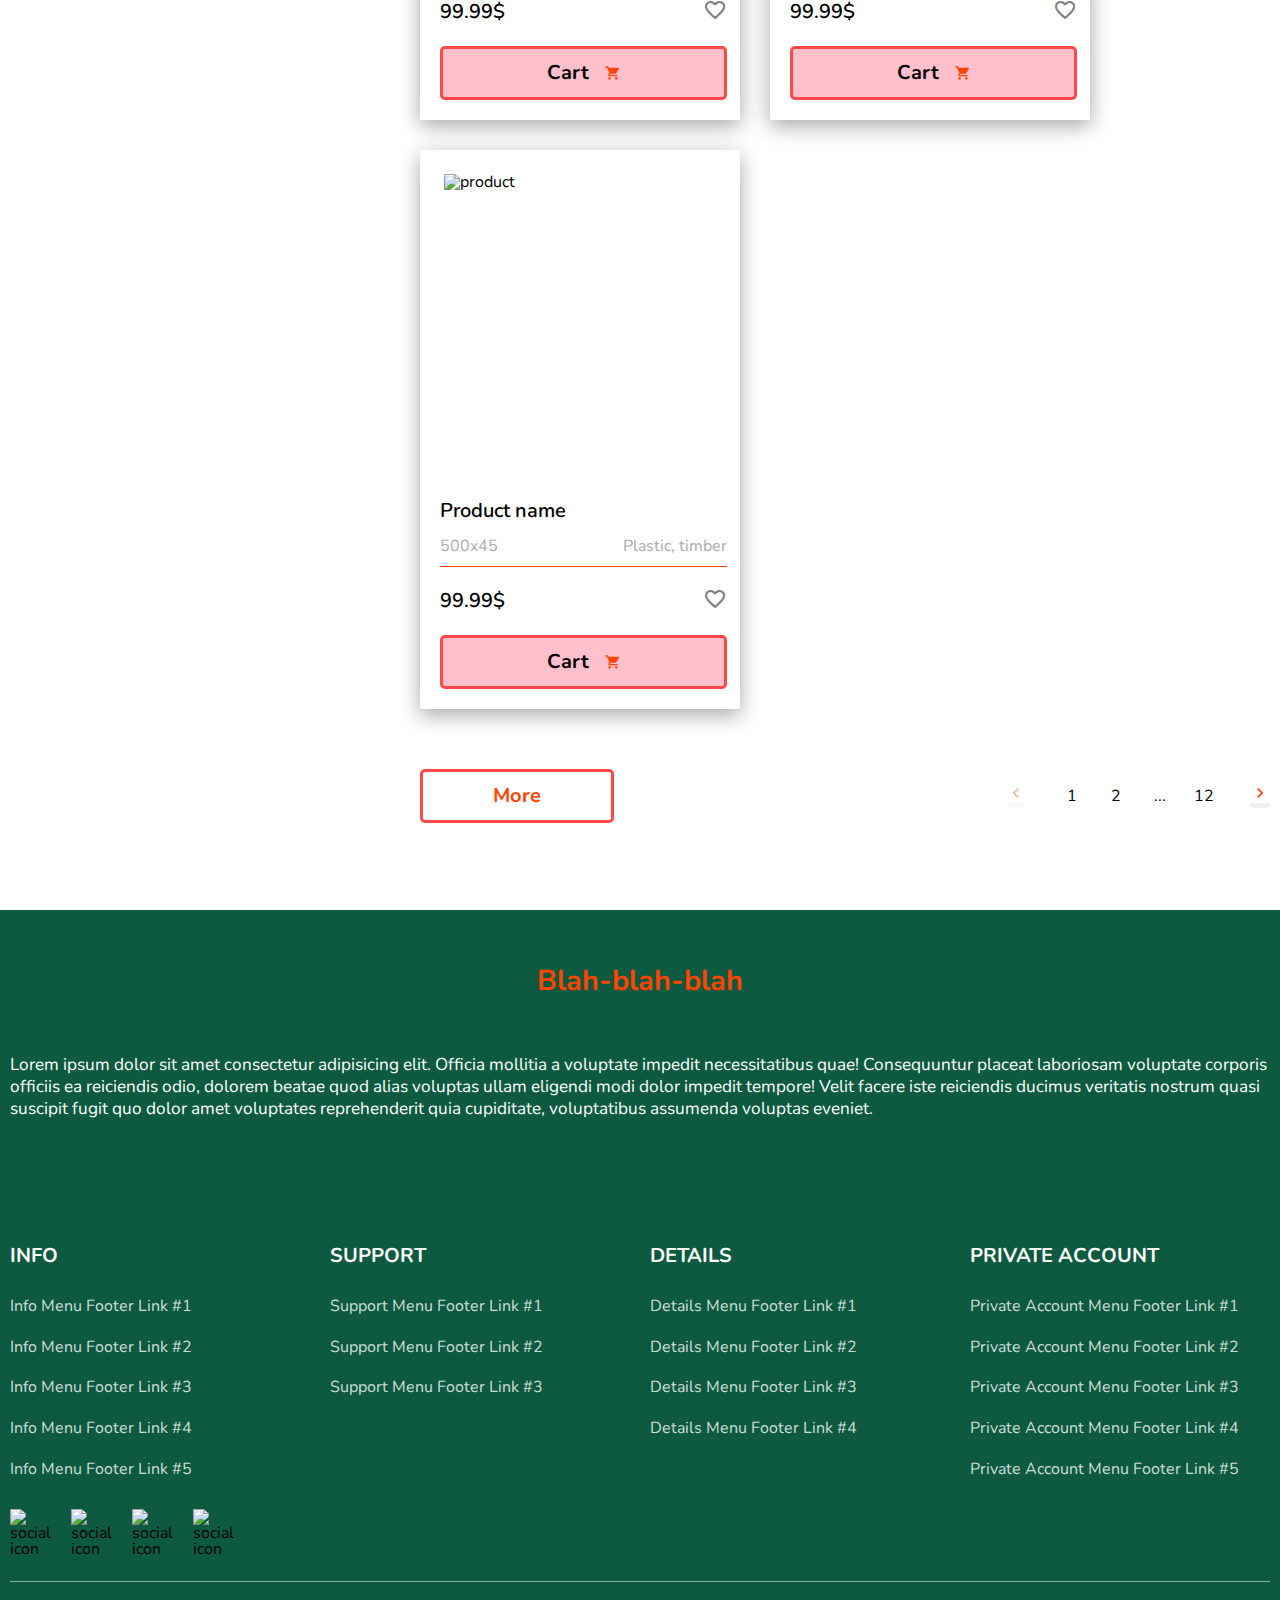
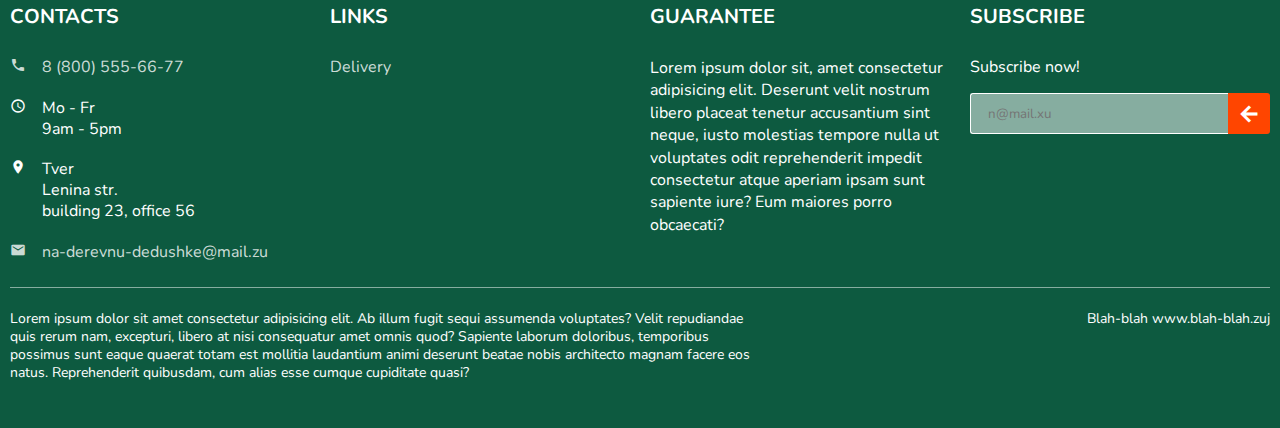
==== commit c1eac879: "trying to add noUiSlider" ====
--- a/catalog.html
+++ b/catalog.html
@@ -11,6 +11,7 @@
       crossorigin="anonymous"
     />
     <link rel="stylesheet" href="https://unpkg.com/swiper@8/swiper-bundle.min.css" />
+    <link href="./css/nouislider.min.css" rel="stylesheet" />
     <link rel="stylesheet" href="./css/index.css" />
     <link rel="stylesheet" href="./css/catalog.css" />
     <title>Test Site</title>
@@ -319,7 +320,35 @@
           <div class="catalog">
             <div class="catalog__container container">
               <div class="catalog__body">
-                <div class="catalog__filter"></div>
+                <div class="catalog__filter filter-catalog">
+                  <h2 class="filter-catalog__title">Filter</h2>
+                  <div data-spoilers class="filter-catalog__items">
+                    <div class="filter-catalog__price price-filter">
+                      <button type="button" data-spoiler="" class="price-filter__title">
+                        Price
+                      </button>
+                      <div data-range class="price-filter__body">
+                        <div class="price-filter__inputs">
+                          <input
+                            data-range-from="0"
+                            type="text"
+                            name="form[]"
+                            title="title"
+                            class="price-filter__input"
+                          />
+                          <input
+                            data-range-to="5000"
+                            type="text"
+                            name="form[]"
+                            title="title"
+                            class="price-filter__input"
+                          />
+                        </div>
+                        <div data-range-item="" class="price-filter__range"></div>
+                      </div>
+                    </div>
+                  </div>
+                </div>
                 <div class="catalog__content">
                   <div class="catalog__control">
                     <select name="form[]" title="c" class="control">
@@ -331,6 +360,7 @@
                   </div>
                   <div class="catalog__products">
                     <article class="product-card">
+                      <div class="product-card__sale">-50%</div>
                       <a href="" class="product-card__image">
                         <span
                           class="product-card__item-image-ibg product-card__item-image-ibg_contain"
@@ -1060,6 +1090,7 @@
     <script src="https://unpkg.com/swiper@8/swiper-bundle.min.js"></script>
     <script src="https://unpkg.com/@popperjs/core@2"></script>
     <script src="https://unpkg.com/tippy.js@6"></script>
+    <script src="./js/nouislider.min.js"></script>
     <script src="./js/script.js"></script>
     <script src="./js/dynamicAdapt.js"></script>
     <script src="./js/spoilers.js"></script>
--- a/css/nouislider.min.css
+++ b/css/nouislider.min.css
@@ -0,0 +1 @@
+.noUi-target,.noUi-target *{-webkit-touch-callout:none;-webkit-tap-highlight-color:transparent;-webkit-user-select:none;-ms-touch-action:none;touch-action:none;-ms-user-select:none;-moz-user-select:none;user-select:none;-moz-box-sizing:border-box;box-sizing:border-box}.noUi-target{position:relative}.noUi-base,.noUi-connects{width:100%;height:100%;position:relative;z-index:1}.noUi-connects{overflow:hidden;z-index:0}.noUi-connect,.noUi-origin{will-change:transform;position:absolute;z-index:1;top:0;right:0;height:100%;width:100%;-ms-transform-origin:0 0;-webkit-transform-origin:0 0;-webkit-transform-style:preserve-3d;transform-origin:0 0;transform-style:flat}.noUi-txt-dir-rtl.noUi-horizontal .noUi-origin{left:0;right:auto}.noUi-vertical .noUi-origin{top:-100%;width:0}.noUi-horizontal .noUi-origin{height:0}.noUi-handle{-webkit-backface-visibility:hidden;backface-visibility:hidden;position:absolute}.noUi-touch-area{height:100%;width:100%}.noUi-state-tap .noUi-connect,.noUi-state-tap .noUi-origin{-webkit-transition:transform .3s;transition:transform .3s}.noUi-state-drag *{cursor:inherit!important}.noUi-horizontal{height:18px}.noUi-horizontal .noUi-handle{width:34px;height:28px;right:-17px;top:-6px}.noUi-vertical{width:18px}.noUi-vertical .noUi-handle{width:28px;height:34px;right:-6px;bottom:-17px}.noUi-txt-dir-rtl.noUi-horizontal .noUi-handle{left:-17px;right:auto}.noUi-target{background:#FAFAFA;border-radius:4px;border:1px solid #D3D3D3;box-shadow:inset 0 1px 1px #F0F0F0,0 3px 6px -5px #BBB}.noUi-connects{border-radius:3px}.noUi-connect{background:#3FB8AF}.noUi-draggable{cursor:ew-resize}.noUi-vertical .noUi-draggable{cursor:ns-resize}.noUi-handle{border:1px solid #D9D9D9;border-radius:3px;background:#FFF;cursor:default;box-shadow:inset 0 0 1px #FFF,inset 0 1px 7px #EBEBEB,0 3px 6px -3px #BBB}.noUi-active{box-shadow:inset 0 0 1px #FFF,inset 0 1px 7px #DDD,0 3px 6px -3px #BBB}.noUi-handle:after,.noUi-handle:before{content:"";display:block;position:absolute;height:14px;width:1px;background:#E8E7E6;left:14px;top:6px}.noUi-handle:after{left:17px}.noUi-vertical .noUi-handle:after,.noUi-vertical .noUi-handle:before{width:14px;height:1px;left:6px;top:14px}.noUi-vertical .noUi-handle:after{top:17px}[disabled] .noUi-connect{background:#B8B8B8}[disabled] .noUi-handle,[disabled].noUi-handle,[disabled].noUi-target{cursor:not-allowed}.noUi-pips,.noUi-pips *{-moz-box-sizing:border-box;box-sizing:border-box}.noUi-pips{position:absolute;color:#999}.noUi-value{position:absolute;white-space:nowrap;text-align:center}.noUi-value-sub{color:#ccc;font-size:10px}.noUi-marker{position:absolute;background:#CCC}.noUi-marker-sub{background:#AAA}.noUi-marker-large{background:#AAA}.noUi-pips-horizontal{padding:10px 0;height:80px;top:100%;left:0;width:100%}.noUi-value-horizontal{-webkit-transform:translate(-50%,50%);transform:translate(-50%,50%)}.noUi-rtl .noUi-value-horizontal{-webkit-transform:translate(50%,50%);transform:translate(50%,50%)}.noUi-marker-horizontal.noUi-marker{margin-left:-1px;width:2px;height:5px}.noUi-marker-horizontal.noUi-marker-sub{height:10px}.noUi-marker-horizontal.noUi-marker-large{height:15px}.noUi-pips-vertical{padding:0 10px;height:100%;top:0;left:100%}.noUi-value-vertical{-webkit-transform:translate(0,-50%);transform:translate(0,-50%);padding-left:25px}.noUi-rtl .noUi-value-vertical{-webkit-transform:translate(0,50%);transform:translate(0,50%)}.noUi-marker-vertical.noUi-marker{width:5px;height:2px;margin-top:-1px}.noUi-marker-vertical.noUi-marker-sub{width:10px}.noUi-marker-vertical.noUi-marker-large{width:15px}.noUi-tooltip{display:block;position:absolute;border:1px solid #D9D9D9;border-radius:3px;background:#fff;color:#000;padding:5px;text-align:center;white-space:nowrap}.noUi-horizontal .noUi-tooltip{-webkit-transform:translate(-50%,0);transform:translate(-50%,0);left:50%;bottom:120%}.noUi-vertical .noUi-tooltip{-webkit-transform:translate(0,-50%);transform:translate(0,-50%);top:50%;right:120%}.noUi-horizontal .noUi-origin>.noUi-tooltip{-webkit-transform:translate(50%,0);transform:translate(50%,0);left:auto;bottom:10px}.noUi-vertical .noUi-origin>.noUi-tooltip{-webkit-transform:translate(0,-18px);transform:translate(0,-18px);top:auto;right:28px}--- a/css/index.css
+++ b/css/index.css
@@ -1468,11 +1468,23 @@
   box-shadow: 0em 0.25em 1.25em rgba(0, 0, 0, 0.15);
   transition: box-shadow 0.3s ease 0s;
   background-color: #fff;
+  position: relative;
 }
 @media (any-hover: hover) {
   .product-card {
     box-shadow: 0em 0.375em 1.25em rgba(0, 0, 0, 0.35);
   }
+}
+.product-card__sale {
+  position: absolute;
+  top: 1.5em;
+  left: 0;
+  background-color: orangered;
+  color: white;
+  z-index: 2;
+  padding: 0.625em 1em;
+  border-radius: 0.625em;
+  pointer-events: none;
 }
 .product-card__image {
   padding: 1.5em;
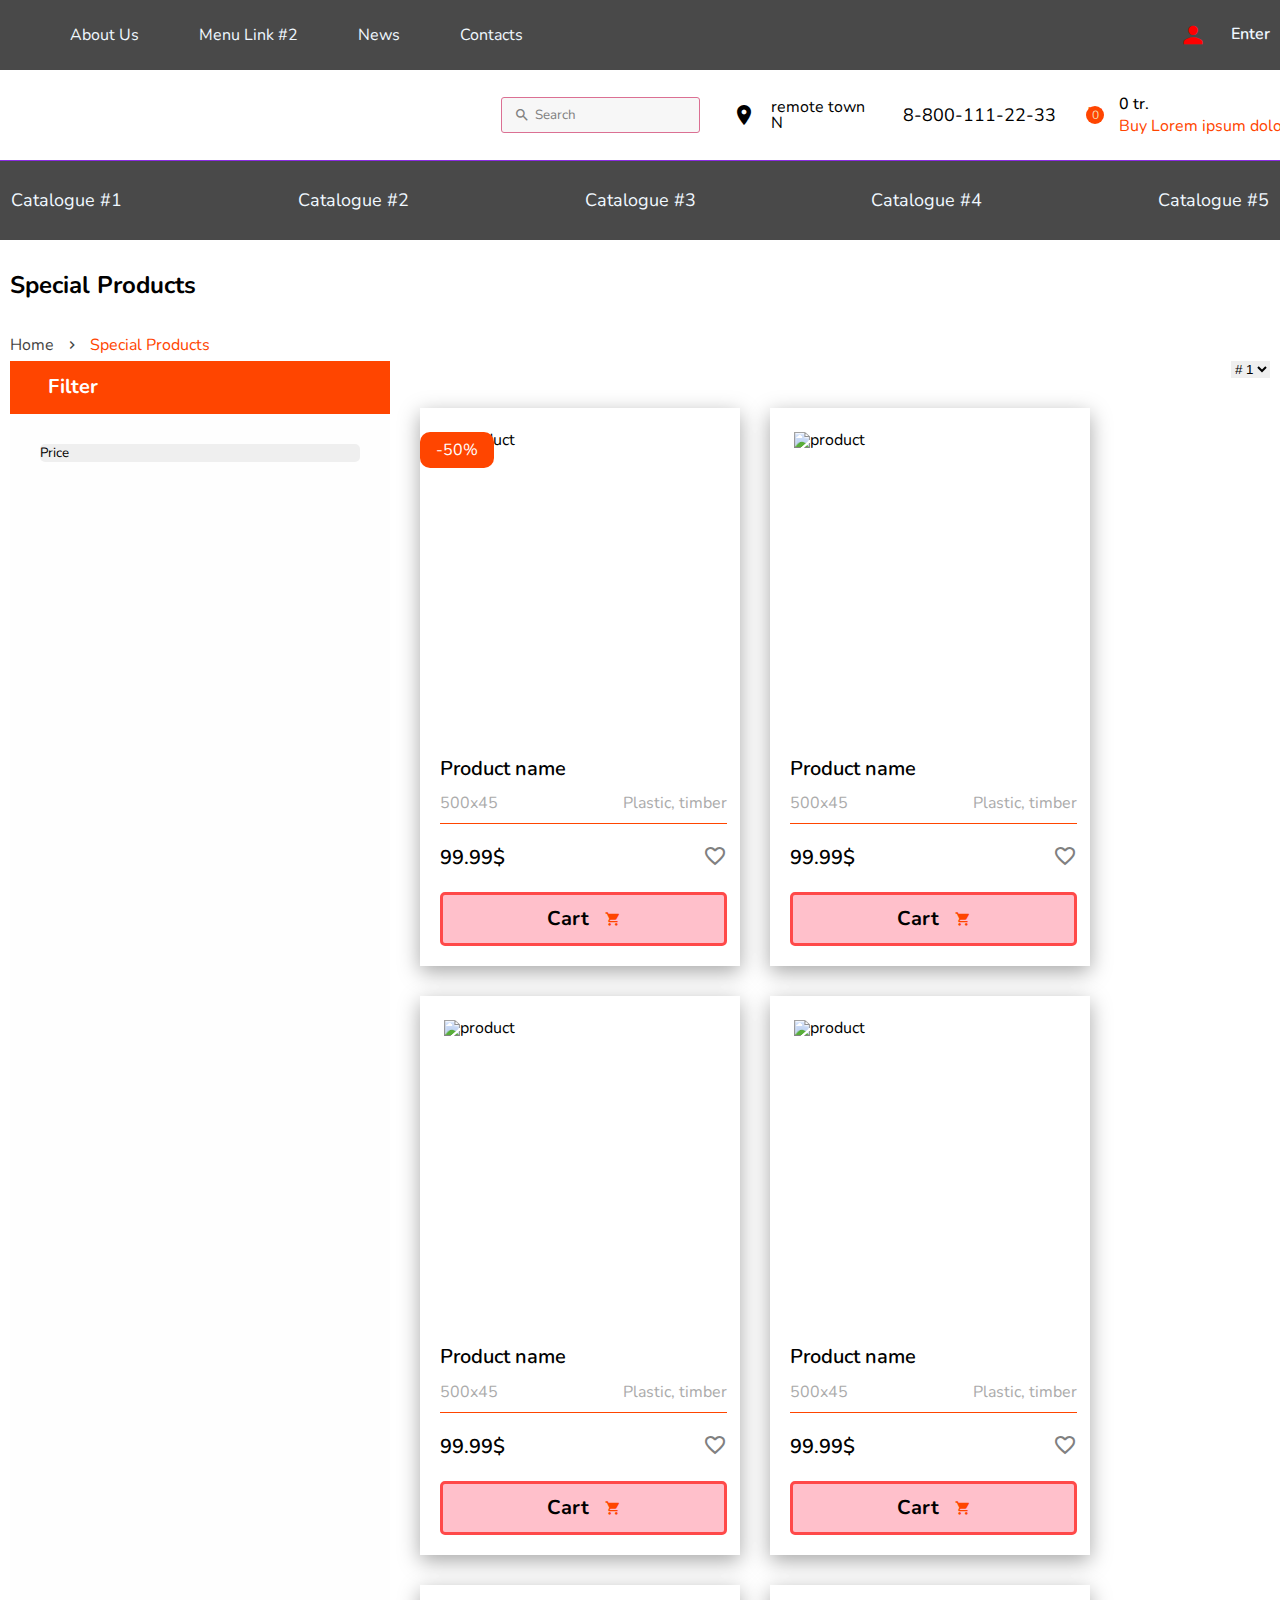
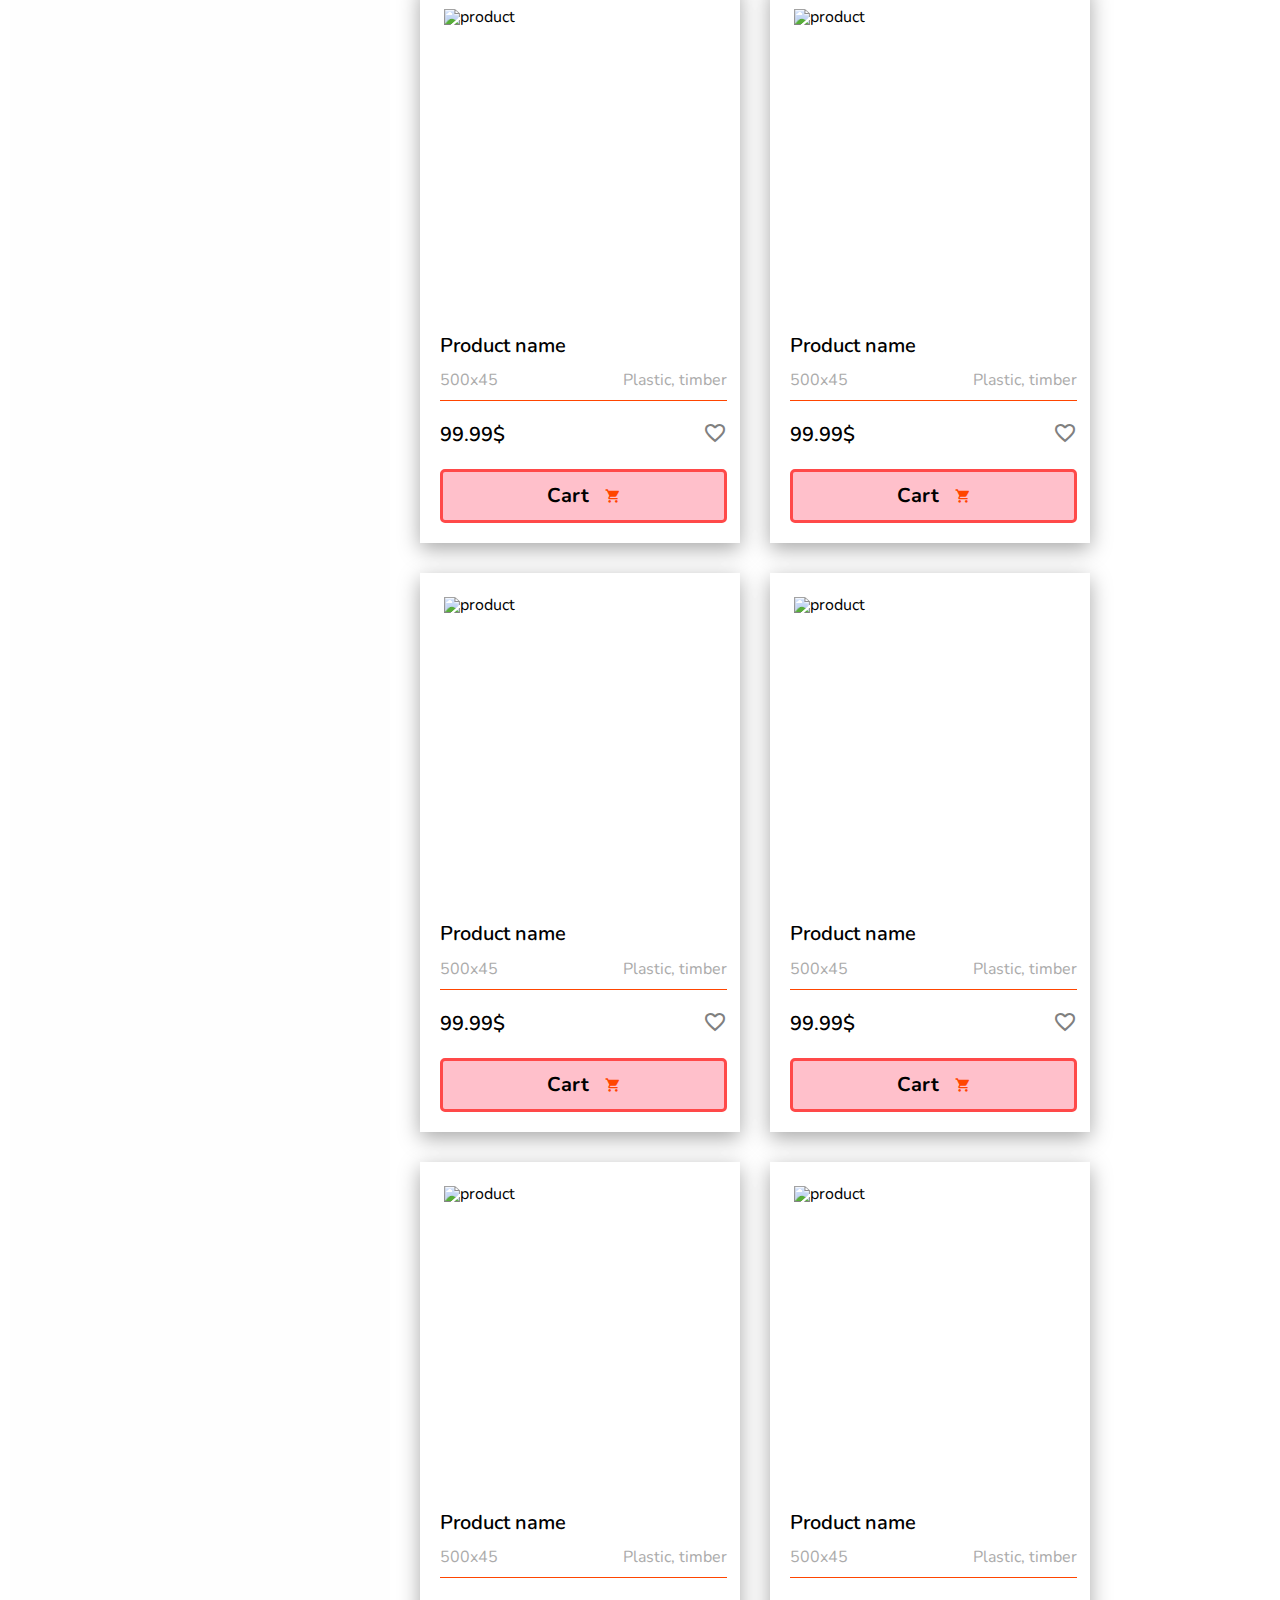
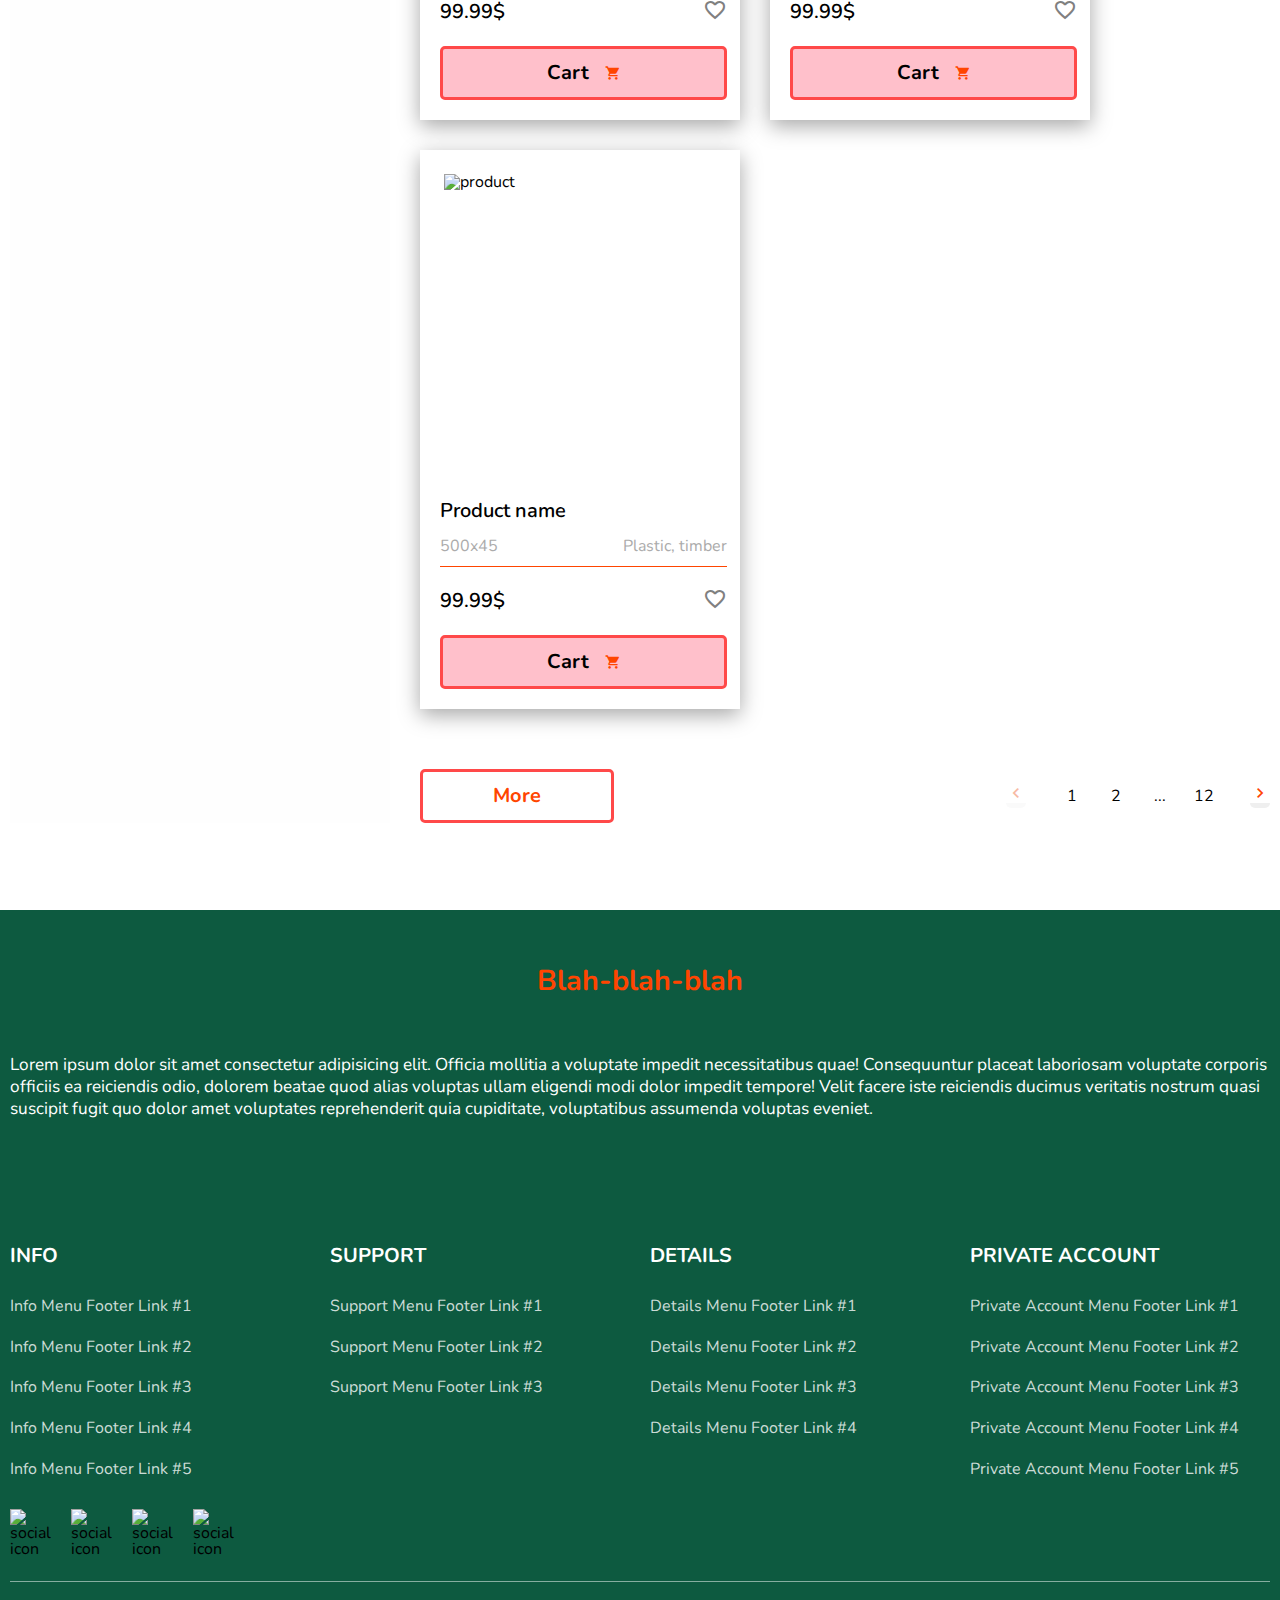
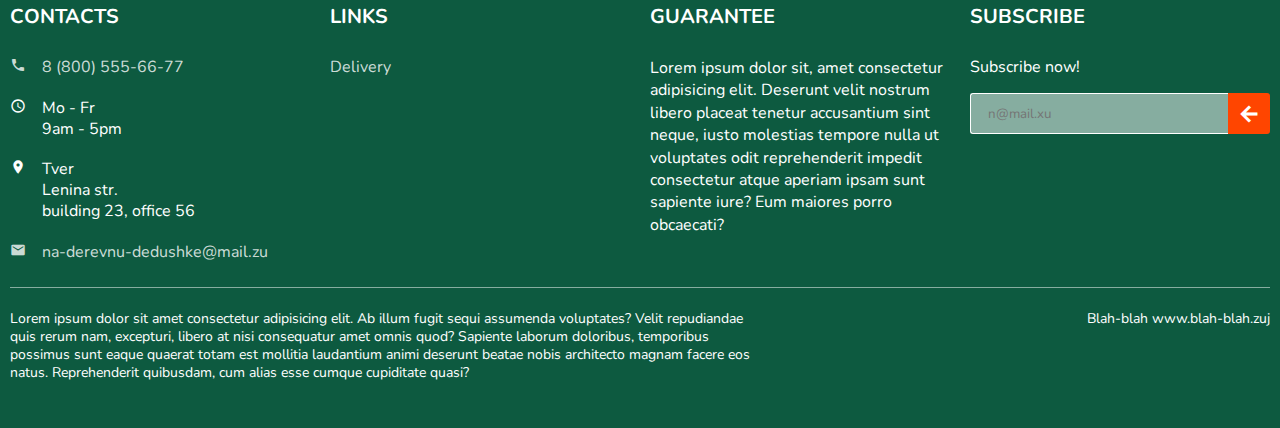
==== commit 193b1997: "ui-slider is working" ====
--- a/catalog.html
+++ b/catalog.html
@@ -334,6 +334,7 @@
                             type="text"
                             name="form[]"
                             title="title"
+                            value="500"
                             class="price-filter__input"
                           />
                           <input
@@ -341,6 +342,7 @@
                             type="text"
                             name="form[]"
                             title="title"
+                            value="1500"
                             class="price-filter__input"
                           />
                         </div>
--- a/css/catalog.css
+++ b/css/catalog.css
@@ -155,3 +155,54 @@
   background-color: white;
   border: none;
 }
+
+/* =================================================== */
+
+.filter-catalog {
+  background-color: #fefefe;
+}
+.filter-catalog__title {
+  background-color: orangered;
+  color: white;
+  font-weight: bold;
+  font-size: 1.25rem;
+  line-height: 1.4;
+  padding: 0.625em 1.875em;
+}
+.filter-catalog__items {
+}
+.filter-catalog__price {
+}
+.price-filter {
+  padding: 1.875em;
+}
+.price-filter__title {
+  display: flex;
+  justify-content: space-between;
+  align-items: center;
+  width: 100%;
+}
+.price-filter__body {
+  padding-top: 1.875em;
+}
+.price-filter__inputs {
+  display: flex;
+  border: 1px solid black;
+  border-radius: 5px;
+  overflow: hidden;
+}
+.price-filter__inputs:not(:last-child) {
+  margin-bottom: 1.875em;
+}
+.price-filter__input {
+  width: 50%;
+  height: 2.625em;
+  text-align: center;
+  padding: 0 1em;
+}
+.price-filter__input:first-child {
+  border-right: 1px solid black;
+}
+.price-filter__range {
+  margin-top: 3em;
+}
